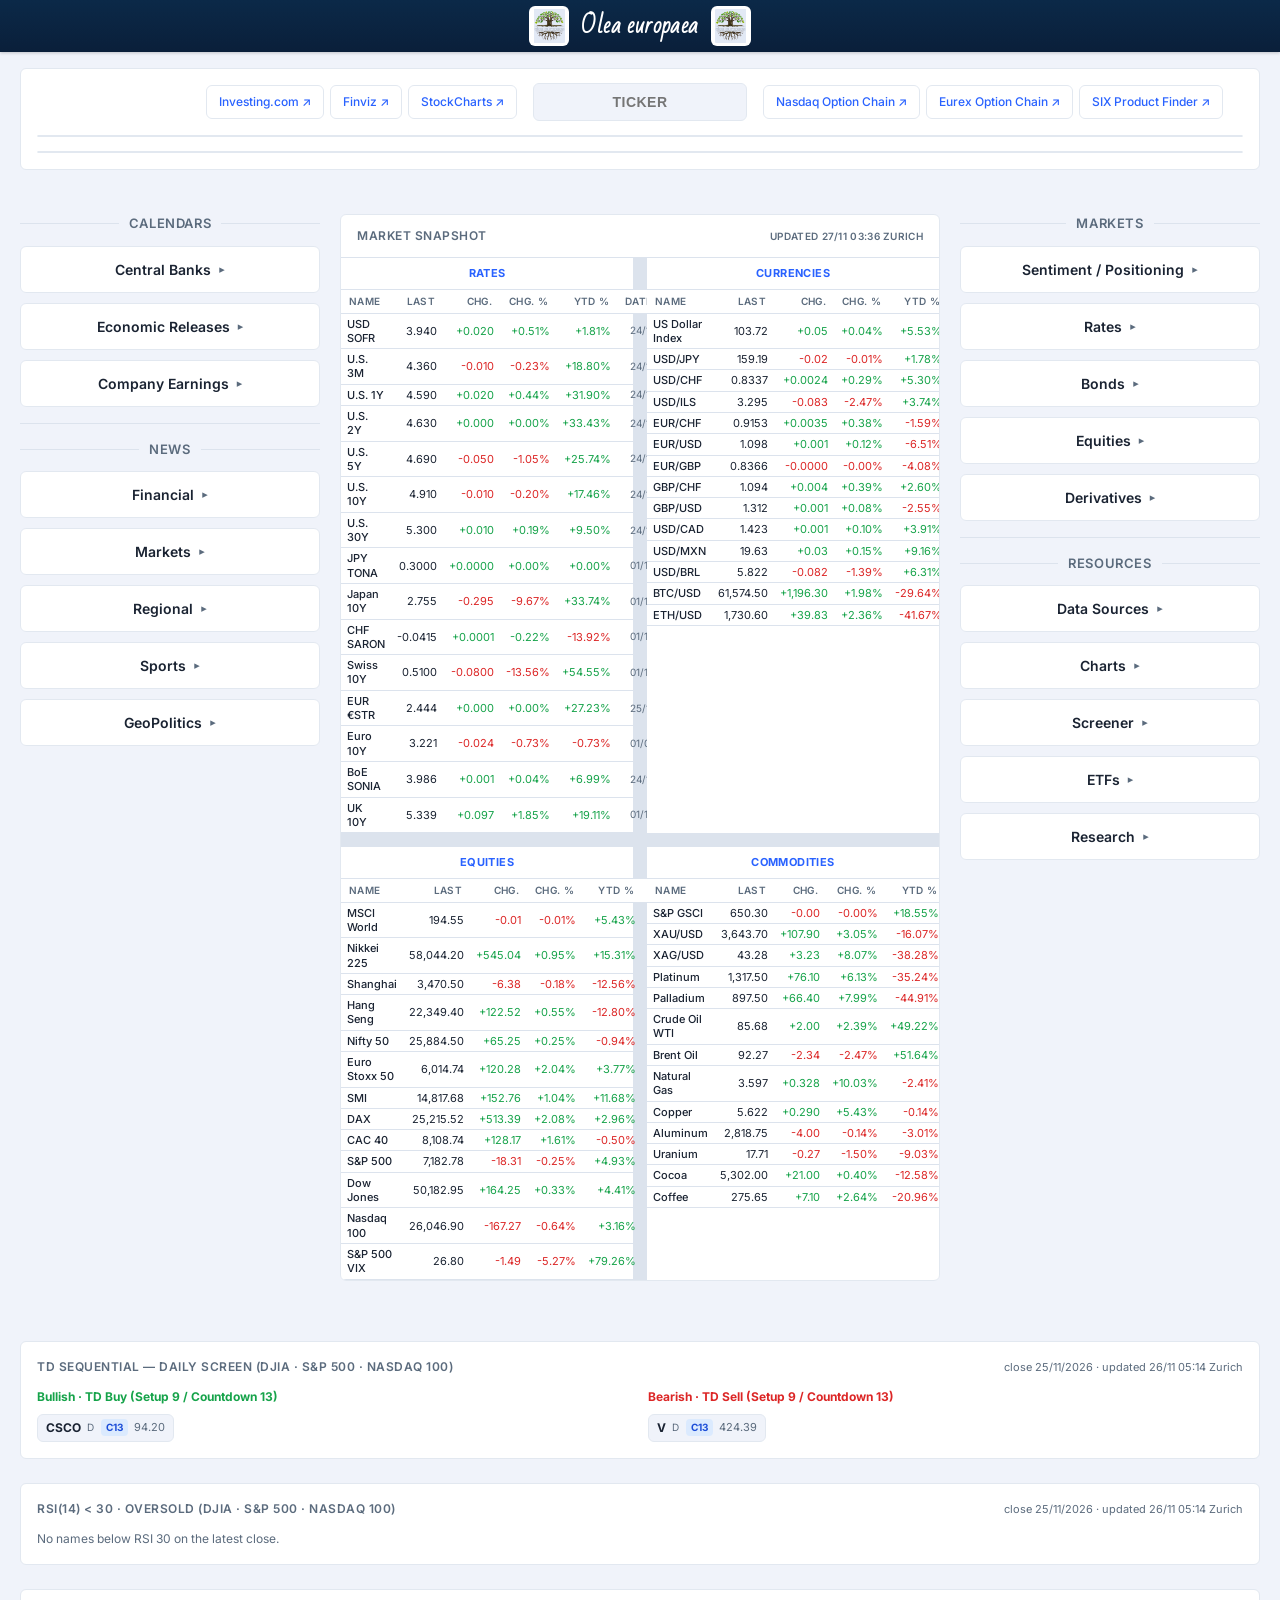
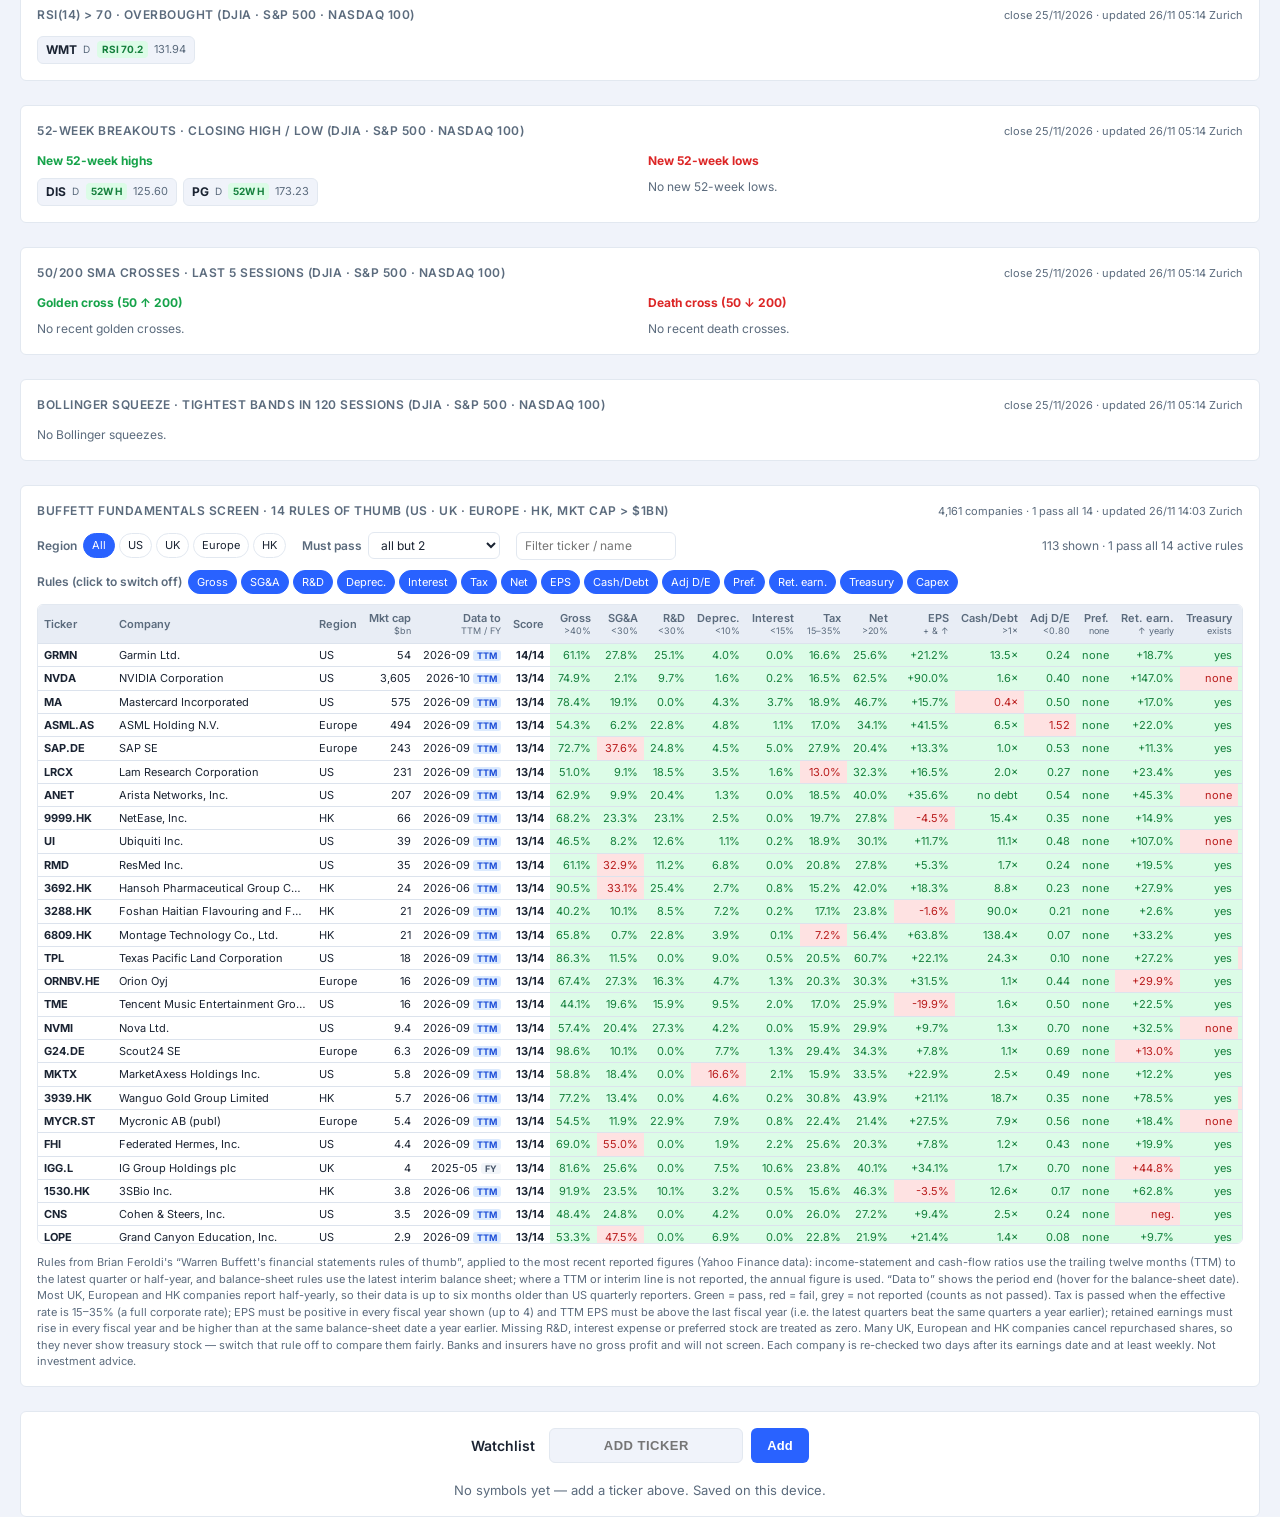
==== index.html @ 0475b059 "Update Market Snapshot data 2026-11-27 02:36 UTC" ====
<!DOCTYPE html>
<html lang="en">
<head>
  <meta charset="utf-8" />
  <meta name="viewport" content="width=device-width,initial-scale=1" />
  <title>Olea europaea</title>

  <!-- Home-screen icon (iOS Safari "Add to Home Screen") -->
  <link rel="apple-touch-icon" sizes="180x180" href="./assets/images/apple-touch-icon.png" />
  <meta name="apple-mobile-web-app-title" content="Olea europaea" />

  <!-- Browser-tab favicon -->
  <link rel="icon" type="image/png" sizes="32x32" href="./assets/images/favicon-32x32.png" />
  <link rel="icon" type="image/png" sizes="16x16" href="./assets/images/favicon-16x16.png" />
  <link rel="icon" href="./assets/images/favicon.ico" sizes="any" />

  <!-- Fonts -->
  <link rel="preconnect" href="https://fonts.googleapis.com" />
  <link rel="preconnect" href="https://fonts.gstatic.com" crossorigin />
  <link href="https://fonts.googleapis.com/css2?family=Inter:wght@300;400;500;600;700&family=Bad+Script&display=swap" rel="stylesheet">

  <style>
    :root{
      --page-bg: #f0f3fa;
      --surface: #ffffff;
      --muted: #5b6b7d;
      --text: #1a2332;
      --text-secondary: #3a4a5c;
      --accent: #2962ff;
      --accent-hover: #0d47a1;
      --header-bg: #0b2948;
      --header-bg-2: #0a1f3a;
      --card-border: #e2e8f0;
      --divider: #dce3ed;
      --section-bg: #e8edf5;
      --max-width: 1260px;
      --gap: 20px;
      --radius: 6px;
    }
    *{box-sizing:border-box}
    html{scroll-behavior:smooth}
    html,body{height:100%;margin:0;background:var(--page-bg);color:var(--text);font-family:Inter,system-ui,-apple-system,"Segoe UI",Roboto,"Helvetica Neue",Arial,sans-serif; font-size:14px; line-height:1.5; -webkit-font-smoothing:antialiased; -moz-osx-font-smoothing:grayscale;}

    /* ── Header ── */
    header.app-header{
      position:sticky;
      top:0;
      z-index:40;
      display:flex;
      align-items:center;
      justify-content:center;
      padding:0 24px;
      height:52px;
      background: linear-gradient(180deg, var(--header-bg), var(--header-bg-2));
      color:#fff;
      box-shadow: 0 1px 3px rgba(0,0,0,0.2);
    }
    .brand{ display:flex; gap:12px; align-items:center; text-decoration:none; cursor:pointer; }
    .brand img{ width:40px; height:40px; border-radius:6px; object-fit:contain; background:#fff; padding:3px; }
    .brand h1{ margin:0; font-family:'Bad Script', cursive; font-size:22px; line-height:1; color:#fff; letter-spacing:0.4px; }

    .header-nav{ display:flex; gap:2px; align-items:center; }
    .nav-dropdown{ position:relative; }
    .nav-dropdown > a{
      color:rgba(255,255,255,0.7);
      text-decoration:none;
      font-size:13px;
      font-weight:500;
      padding:14px 16px;
      border-bottom:2px solid transparent;
      transition: color .15s, border-color .15s;
      display:block;
      cursor:pointer;
    }
    .nav-dropdown > a:hover{ color:#fff; }
    .nav-dropdown > a.active{
      color:#fff;
      border-bottom-color: var(--accent);
    }
    .nav-dropdown .dropdown-menu{
      display:none;
      position:absolute;
      right:0;
      top:100%;
      background:var(--surface);
      border:1px solid var(--card-border);
      border-radius:var(--radius);
      box-shadow:0 6px 20px rgba(0,0,0,0.12);
      min-width:200px;
      padding:6px 0;
      z-index:50;
    }
    .nav-dropdown:hover .dropdown-menu,
    .nav-dropdown:focus-within .dropdown-menu{ display:block; }
    .nav-dropdown:hover > a,
    .nav-dropdown:focus-within > a{ color:#fff; }
    .nav-dropdown > a:focus-visible{
      outline:2px solid var(--accent);
      outline-offset:-2px;
      color:#fff;
    }
    .dropdown-menu a{
      display:block;
      padding:8px 16px;
      color:var(--text);
      text-decoration:none;
      font-size:13px;
      font-weight:500;
      transition: background .1s;
    }
    .dropdown-menu a:hover{
      background:var(--page-bg);
      color:var(--accent);
    }

    /* ── Layout (3 columns: content | snapshot | content) ── */
    .page-wrap{
      max-width: 1700px;
      margin:0 auto;
      padding:20px 20px 60px;
      display:grid;
      /* Snapshot (centre) gets the largest share so it — and the watchlist
         beneath it — can be as wide as possible. */
      grid-template-columns: minmax(0,1fr) minmax(0,2fr) minmax(0,1fr);
      gap:20px;
      align-items:start;   /* side columns start level with the top of the Snapshot */
    }
    @media (max-width:1200px){
      .page-wrap{ grid-template-columns:1fr; }
    }

    .content{ display:flex; flex-direction:column; gap:16px; min-width:0; }

    /* ── Sidebar (centre column) ── */
    aside.sidebar{
      display:flex;
      flex-direction:column;
      gap:16px;
    }
    .sidebar-panel{
      background:var(--surface);
      border-radius:var(--radius);
      border:1px solid var(--card-border);
      padding:16px;
    }
    .sidebar-panel h4{
      margin:0 0 12px 0;
      font-size:12px;
      font-weight:600;
      text-transform:uppercase;
      letter-spacing:0.5px;
      color:var(--muted);
    }
    .sidebar-panel ul{ margin:0; padding:0; list-style:none; display:flex; flex-direction:column; gap:8px; }
    .sidebar-panel li a{
      color:var(--accent);
      text-decoration:none;
      font-size:13px;
    }
    .sidebar-panel li a:hover{ color:var(--accent-hover); text-decoration:underline; }
    .snapshot-panel{ padding:0; overflow:hidden; }
    .snapshot-panel h4{ padding:12px 16px; margin:0; display:flex; justify-content:space-between; align-items:center; gap:10px; }
    .snapshot-panel h4 a{ color:inherit; text-decoration:none; }
    .snapshot-panel h4 a:hover,
    .snapshot-panel h4 a:focus-visible{ color:var(--accent); text-decoration:underline; }
    .snapshot-live-status{
      margin-left:8px;
      font-size:10px;
      font-weight:600;
      letter-spacing:0.3px;
      color:var(--muted);
    }
    .snapshot-table-wrap{ overflow:visible; }
    .snapshot-table{ width:100%; border-collapse:collapse; font-size:11px; line-height:1.3; }
    .snapshot-table th{
      position:sticky; top:0; z-index:2;
      background:var(--surface); color:var(--muted);
      font-size:10px; font-weight:600; text-transform:uppercase; letter-spacing:0.3px;
      padding:6px 6px; text-align:right; white-space:nowrap; border-bottom:1px solid var(--divider);
    }
    .snapshot-table th:first-child{ text-align:left; }
    .snapshot-table td{ padding:4px 6px; text-align:right; white-space:nowrap; border-bottom:1px solid var(--divider); color:var(--text); }
    .snapshot-table td:first-child{ text-align:left; font-weight:500; white-space:normal; min-width:100px; }
    .snapshot-table td:first-child a{ color:var(--text); text-decoration:none; }
    .snapshot-table td:first-child a:hover{ color:var(--accent); text-decoration:underline; }
    .snapshot-table td:last-child{ color:var(--muted); }
    .snapshot-table tr.section-header td{
      background:var(--surface); font-weight:700; font-size:11px; text-transform:uppercase;
      letter-spacing:0.4px; color:var(--accent); padding:8px 6px; border-bottom:1px solid var(--divider);
    }
    .snapshot-table .chg-pos{ color:#16a34a; }
    .snapshot-table .chg-neg{ color:#dc2626; }
    .snapshot-table tbody tr:hover{ background:rgba(0,0,0,0.02); }

    /* 2×2 grid of mini snapshot tables */
    .snapshot-grid{
      display:grid;
      grid-template-columns:1fr 1fr;
      gap:14px;          /* uniform light bars: between Rates|Currencies, Rates|Equities and Currencies|Commodities */
      background:var(--divider);
      border-top:1px solid var(--divider);
    }
    /* Narrow screens: stack blocks Rates → Currencies → Equities → Commodities */
    @media (max-width:720px){
      .snapshot-grid{ grid-template-columns:1fr; }
    }
    .snapshot-cell{ background:var(--surface); min-width:0; }
    .snapshot-cell-title{
      font-size:11px; font-weight:700; text-transform:uppercase; letter-spacing:0.4px;
      color:var(--accent); padding:7px 10px; border-bottom:1px solid var(--divider);
      text-align:center;
    }
    .snapshot-cell .snapshot-table td{ padding:3px 6px; }
    .snapshot-cell .snapshot-table td:first-child{ min-width:0; }
    .snapshot-table td.snap-time{ color:var(--muted); font-size:10px; white-space:nowrap; }
    .snapshot-cell .snapshot-table th{ padding:5px 8px; }

    /* ── Sections ── */
    .section-block{ }
    .section-block + .section-block{ padding-top:16px; border-top:1px solid var(--divider); }

    h2.section-title{
      margin:0 0 12px 0;
      font-size:13px;
      font-weight:600;
      text-transform:uppercase;
      letter-spacing:0.6px;
      color:var(--muted);
      display:flex;
      align-items:center;
      gap:10px;
    }
    h2.section-title::before,
    h2.section-title::after{
      content:'';
      flex:1;
      height:1px;
      background:var(--divider);
    }

    /* ── Cards (collapsible) ── */
    .cards{ display:grid; grid-template-columns: repeat(auto-fill, minmax(240px, 1fr)); gap:10px; align-items:start; }
    .card{
      background:var(--surface);
      border-radius:var(--radius);
      border:1px solid var(--card-border);
      transition: box-shadow .15s ease;
    }
    .card:hover{ box-shadow: 0 2px 8px rgba(0,0,0,0.06); }
    .card[id]{ scroll-margin-top:68px; }
    .section-block[id]{ scroll-margin-top:68px; }

    .card > summary{
      margin:0;
      font-size:14px;
      font-weight:600;
      color:var(--text);
      padding:12px 14px;
      cursor:pointer;
      list-style:none;
      display:flex;
      align-items:center;
      justify-content:space-between;
      gap:8px;
      user-select:none;
    }
    .card > summary::-webkit-details-marker{ display:none; }
    .card > summary::after{
      content:'▸';
      font-size:11px;
      color:var(--muted);
      transition: transform .15s ease;
    }
    .card[open] > summary{ border-bottom:1px solid var(--divider); }
    .card[open] > summary::after{ transform: rotate(90deg); }
    .card > summary:hover{ color:var(--accent); }
    .card > *:not(summary){ padding-left:14px; padding-right:14px; }
    .card > ul:last-child,
    .card > ol:last-child{ padding-bottom:12px; }
    .card ul,
    .card ol{
      margin:8px 0 0 0;
      padding:0;
      list-style:none;
      display:flex;
      flex-direction:column;
      gap:5px;
    }
    .card li a{
      color:var(--accent);
      text-decoration:none;
      font-size:13px;
      line-height:1.4;
    }
    .card li a:hover{ color:var(--accent-hover); text-decoration:underline; }

    .card .sub-header{
      font-size:11px;
      font-weight:600;
      text-transform:uppercase;
      letter-spacing:0.4px;
      color:var(--muted);
      margin:8px 0 2px 0;
      padding-top:8px;
      border-top:1px solid #f0f3f7;
    }

    /* Centre card titles, sub-headers and links (Markets/News/Resources) */
    .card > summary{ justify-content:center; }
    .card ul{ align-items:center; }
    .card .sub-header{ text-align:center; }

    /* ── Symbol Research ── */
    .research-band{
      max-width:none;
      margin:16px auto 24px;
      padding:0 20px;
    }
    .research{
      background:var(--surface);
      border:1px solid var(--card-border);
      border-radius:var(--radius);
    }
    .research-title{
      font-size:14px;
      font-weight:600;
      color:var(--text);
      padding:12px 16px;
      border-bottom:1px solid var(--divider);
    }
    .research-body{ padding:14px 16px 16px; }
    .research-controls{
      display:grid;
      grid-template-columns:1fr auto 1fr;
      gap:16px;
      align-items:center;
      margin-bottom:14px;
    }
    .ticker-group{ display:flex; gap:8px; justify-content:center; }
    @media (max-width:720px){
      .research-controls{ grid-template-columns:1fr; }
    }
    .research-controls input{
      font-size:14px;
      font-weight:600;
      text-transform:uppercase;
      letter-spacing:0.5px;
      text-align:center;
      padding:10px 12px;
      width:min(320px, 100%);
      border:1px solid var(--card-border);
      border-radius:var(--radius);
      color:var(--text);
      background:var(--page-bg);
    }
    .research-controls input:focus{ outline:2px solid var(--accent); outline-offset:-1px; }
    .research-controls .go-btn{
      font-size:13px;
      font-weight:600;
      padding:8px 16px;
      border:none;
      border-radius:var(--radius);
      background:var(--accent);
      color:#fff;
      cursor:pointer;
    }
    .research-controls .go-btn:hover{ background:var(--accent-hover); }
    .research-links{ display:flex; flex-wrap:wrap; gap:6px; justify-content:center; }
    .research-links.left{ justify-content:flex-end; }
    .research-links.right{ justify-content:flex-start; }
    .research-links a{
      font-size:12px;
      font-weight:500;
      padding:7px 12px;
      border:1px solid var(--card-border);
      border-radius:var(--radius);
      color:var(--accent);
      text-decoration:none;
      white-space:nowrap;
    }
    .research-links a:hover{ background:var(--page-bg); color:var(--accent-hover); }
    .research-widgets{ display:flex; flex-direction:column; gap:14px; }
    .tv-fallback{
      padding:20px; font-size:13px; line-height:1.5; color:var(--muted);
      background:var(--page-bg); border-radius:var(--radius); text-align:center;
    }
    .sc-chart{ display:block; width:100%; height:auto; margin:0 auto; }
    #tv-chart{ padding:0; }
    #tv-chart a{ display:block; }
    .research-row{ display:grid; grid-template-columns:1fr 1fr; gap:14px; }
    @media (max-width: 860px){ .research-row{ grid-template-columns:1fr; } }
    .tv-box{ border:1px solid var(--card-border); border-radius:var(--radius); overflow:hidden; background:var(--surface); }

    /* ── TD Sequential screen ── */
    .td-band{ max-width:none; margin:0 auto 24px; padding:0 20px; }
    .td-panel h4{ display:flex; justify-content:space-between; align-items:baseline; gap:10px; flex-wrap:wrap; }
    .td-updated{ font-size:11px; font-weight:400; text-transform:none; letter-spacing:0; color:var(--muted); }
    .td-cols{ display:grid; grid-template-columns:1fr 1fr; gap:16px; }
    @media (max-width:720px){ .td-cols{ grid-template-columns:1fr; } }
    .td-col-title{ font-size:12px; font-weight:700; margin-bottom:8px; }
    .td-col-title.td-bull{ color:#16a34a; }
    .td-col-title.td-bear{ color:#dc2626; }
    .td-list{ display:flex; flex-wrap:wrap; gap:6px; }
    .td-item{ display:inline-flex; align-items:center; gap:6px; padding:4px 8px;
      border:1px solid var(--card-border); border-radius:var(--radius);
      text-decoration:none; color:var(--text); font-size:12px; background:var(--page-bg); }
    .td-item:hover{ border-color:var(--accent); }
    .td-tkr{ font-weight:700; }
    .td-idx{ font-size:10px; color:var(--muted); letter-spacing:0.5px; }
    .td-sig{ font-size:10px; font-weight:700; padding:1px 5px; border-radius:4px; }
    .td-sig.td-c13{ background:#dbeafe; color:#1d4ed8; }
    .td-sig.td-s9{ background:#f1f5f9; color:#475569; }
    .td-sig.td-rsi{ background:#fef3c7; color:#b45309; }
    .td-sig.td-rsi-ob{ background:#dcfce7; color:#15803d; }
    .td-sig.td-hi, .td-sig.td-gc{ background:#dcfce7; color:#15803d; }
    .td-sig.td-lo, .td-sig.td-dc{ background:#fee2e2; color:#b91c1c; }
    .td-sig.td-sq{ background:#e0e7ff; color:#4338ca; }
    .td-px{ font-size:11px; color:var(--muted); }
    .td-empty{ font-size:12px; color:var(--muted); margin:0; }

    /* ── Buffett fundamentals screen ── */
    .bf-controls{ display:flex; flex-wrap:wrap; gap:10px 16px; align-items:center; margin-bottom:10px; font-size:12px; }
    .bf-group{ display:flex; flex-wrap:wrap; gap:4px; align-items:center; }
    .bf-label{ color:var(--muted); font-weight:600; margin-right:2px; }
    .bf-chip{ font:inherit; font-size:11px; padding:3px 8px; border:1px solid var(--card-border); border-radius:999px;
      background:var(--surface); color:var(--text); cursor:pointer; }
    .bf-chip:hover{ border-color:var(--accent); }
    .bf-chip[aria-pressed="true"]{ background:var(--accent); border-color:var(--accent); color:#fff; }
    .bf-chip.bf-rule[aria-pressed="false"]{ text-decoration:line-through; color:var(--muted); background:var(--page-bg); }
    .bf-controls select, .bf-controls input{ font:inherit; font-size:12px; padding:4px 8px; border:1px solid var(--card-border);
      border-radius:var(--radius); background:var(--surface); color:var(--text); }
    .bf-controls input{ width:160px; }
    .bf-count{ color:var(--muted); margin-left:auto; }
    .bf-wrap{ overflow-x:auto; border:1px solid var(--card-border); border-radius:var(--radius); background:var(--surface); max-height:640px; overflow-y:auto; }
    .bf-table{ width:100%; border-collapse:collapse; font-size:11px; line-height:1.3; }
    .bf-table th{ position:sticky; top:0; z-index:1; background:var(--section-bg); color:var(--muted); font-weight:600; padding:6px 6px;
      text-align:right; white-space:nowrap; border-bottom:1px solid var(--divider); cursor:pointer; user-select:none; }
    .bf-table th:hover{ color:var(--accent); }
    .bf-table th.bf-l, .bf-table td.bf-l{ text-align:left; }
    .bf-table th small{ display:block; font-weight:400; font-size:9px; }
    .bf-table td{ padding:4px 6px; text-align:right; white-space:nowrap; border-bottom:1px solid var(--divider); }
    .bf-table td.bf-name{ max-width:200px; overflow:hidden; text-overflow:ellipsis; }
    .bf-table td a{ color:var(--text); font-weight:700; text-decoration:none; }
    .bf-table td a:hover{ color:var(--accent); text-decoration:underline; }
    .bf-table tbody tr:hover{ background:rgba(0,0,0,0.025); }
    .bf-table td.bf-y{ background:#dcfce7; color:#15803d; }
    .bf-table td.bf-n{ background:#fee2e2; color:#b91c1c; }
    .bf-table td.bf-na{ color:#94a3b8; }
    .bf-table td.bf-off{ opacity:.35; }
    .bf-score{ font-weight:700; }
    .bf-basis{ font-size:9px; font-weight:700; padding:0 4px; border-radius:3px; background:#f1f5f9; color:#475569; }
    .bf-basis.bf-ttm{ background:#dbeafe; color:#1d4ed8; }
    .bf-more{ display:block; margin:8px auto 0; }
    .bf-more[hidden]{ display:none; }
    .bf-notes{ font-size:11px; color:var(--muted); margin:10px 0 0; line-height:1.5; }

    /* ── Watchlist ── */
    .watchlist-band{ max-width:none; margin:0 auto 24px; padding:0 20px; }
    .watchlist{ margin:0; }
    .watchlist-head{ display:flex; align-items:center; justify-content:center; gap:14px; flex-wrap:wrap; margin-bottom:12px; }
    .watchlist-title{ font-size:14px; font-weight:600; color:var(--text); margin:0; }
    .watchlist-add{ display:flex; gap:8px; }
    .watchlist-add input{
      font-size:13px; font-weight:600; text-transform:uppercase; letter-spacing:0.5px;
      text-align:center; padding:9px 12px; width:min(220px, 100%);
      border:1px solid var(--card-border); border-radius:var(--radius);
      color:var(--text); background:var(--page-bg);
    }
    .watchlist-add input:focus{ outline:2px solid var(--accent); outline-offset:-1px; }
    .wl-add-btn{
      font-size:13px; font-weight:600; padding:7px 16px; border:none;
      border-radius:var(--radius); background:var(--accent); color:#fff; cursor:pointer;
    }
    .wl-add-btn:hover{ background:var(--accent-hover); }
    .watchlist-grid{ display:grid; grid-template-columns:repeat(auto-fill, minmax(240px, 1fr)); gap:14px; }
    .watchlist-empty{ text-align:center; font-size:13px; color:var(--muted); margin:6px 0 0; }
    .wl-card{ border:1px solid var(--card-border); border-radius:var(--radius); background:var(--surface); overflow:hidden; }
    .wl-card-head{ display:flex; align-items:center; justify-content:space-between; padding:8px 10px; border-bottom:1px solid var(--divider); }
    .wl-sym{
      font-size:14px; font-weight:700; letter-spacing:0.5px; color:var(--accent);
      background:none; border:none; cursor:pointer; padding:0;
    }
    .wl-sym:hover{ color:var(--accent-hover); text-decoration:underline; }
    .wl-remove{
      font-size:16px; line-height:1; color:var(--muted); background:none; border:none;
      cursor:pointer; padding:0 4px;
    }
    .wl-remove:hover{ color:#d33; }
    .wl-chart{ display:block; width:100%; height:auto; background:var(--page-bg); }
    .wl-links{ display:flex; gap:6px; justify-content:center; flex-wrap:wrap; padding:8px 10px; }
    .wl-links a{
      font-size:11px; font-weight:500; padding:4px 8px; border:1px solid var(--card-border);
      border-radius:var(--radius); color:var(--accent); text-decoration:none; white-space:nowrap;
    }
    .wl-links a:hover{ background:var(--page-bg); color:var(--accent-hover); }

    /* ── Footer ── */
    footer.site-footer{ max-width:var(--max-width); margin:0 auto; padding:20px; color:var(--muted); font-size:12px; text-align:center; }

    /* ── Responsive ── */
    .mobile-nav{
      display:none;
      align-items:center;
      gap:10px;
    }
    .mobile-nav a{
      color:rgba(255,255,255,0.9);
      text-decoration:none;
      font-size:12px;
      font-weight:600;
      padding:6px 8px;
      border:1px solid rgba(255,255,255,0.35);
      border-radius:4px;
    }
    .mobile-nav a:hover,
    .mobile-nav a:focus-visible{
      color:#fff;
      border-color:#fff;
      outline:none;
    }

    @media (max-width:980px){
      .page-wrap{ grid-template-columns:1fr; padding-bottom:100px; }
      aside.sidebar{ position:static; }
      .header-nav{ display:none; }
      .mobile-nav{ display:flex; }
    }
    @media (max-width:640px){
      .cards{ grid-template-columns:1fr; }
      header.app-header{ padding:0 16px; }
    }

    .sr-only{ position:absolute; left:-9999px; width:1px; height:1px; overflow:hidden }
  </style>
</head>

<body>
  <header class="app-header">
    <a class="brand" href="./" aria-label="Home — Olea europaea">
      <img src="./assets/images/olea%20europaea.png" alt="Olive tree">
      <h1>Olea europaea</h1>
      <img src="./assets/images/olea%20europaea.png" alt="Olive tree">
    </a>
  </header>

  <!-- SYMBOL RESEARCH -->
  <div class="research-band">
    <div class="research" id="symbol-research">
      <div class="research-body">
        <form class="research-controls" id="research-form">
          <span class="research-links left">
            <a id="link-investing" href="#" target="_blank" rel="noopener noreferrer">Investing.com ↗</a>
            <a id="link-finviz" href="#" target="_blank" rel="noopener noreferrer">Finviz ↗</a>
            <a id="link-stockcharts" href="#" target="_blank" rel="noopener noreferrer">StockCharts ↗</a>
          </span>
          <span class="ticker-group">
            <input id="research-input" type="text" aria-label="Ticker symbol" placeholder="Ticker" />
          </span>
          <span class="research-links right">
            <a id="link-nasdaq" href="#" target="_blank" rel="noopener noreferrer">Nasdaq Option Chain ↗</a>
            <a id="link-eurex" href="https://www.eurex.com/ex-en/markets/equ/opt" target="_blank" rel="noopener noreferrer">Eurex Option Chain ↗</a>
            <a id="link-six" href="https://www.six-structured-products.com/en/search/underlyings" target="_blank" rel="noopener noreferrer">SIX Product Finder ↗</a>
          </span>
        </form>
        <div class="research-widgets" id="research-widgets" hidden>
          <div class="tv-box" id="tv-chart"></div>
          <div class="tv-box" id="tv-fundamentals"></div>
        </div>
      </div>
    </div>
  </div>

  <div class="page-wrap">
    <section class="content content-left" id="main-content">
      <!-- CALENDARS -->
      <div class="section-block" id="calendars-section">
        <h2 class="section-title">Calendars</h2>

        <div class="cards" id="calendars">
          <details class="card" id="card-central-bank">
            <summary>Central Banks</summary>
            <div class="sub-header">Fed</div>
            <ul>
              <li><a href="https://www.federalreserve.gov/newsevents/calendar.htm" target="_blank" rel="noopener noreferrer">Fed Calendar (FOMC)</a></li>
              <li><a href="https://fred.stlouisfed.org/series/DFEDTARU" target="_blank" rel="noopener noreferrer">Fed Funds Target Rate</a></li>
              <li><a href="https://www.cmegroup.com/markets/interest-rates/cme-fedwatch-tool.html" target="_blank" rel="noopener noreferrer">CME FedWatch Tool</a></li>
              <li><a href="https://www.investing.com/central-banks/fed-rate-monitor" target="_blank" rel="noopener noreferrer">Investing.com Fed Rate Monitor</a></li>
            </ul>
            <div class="sub-header">ECB</div>
            <ul>
              <li><a href="https://www.ecb.europa.eu/press/calendars/mgcgc/html/index.en.html" target="_blank" rel="noopener noreferrer">ECB Governing Council</a></li>
              <li><a href="https://www.ecb.europa.eu/stats/policy_and_exchange_rates/key_ecb_interest_rates/html/index.en.html" target="_blank" rel="noopener noreferrer">ECB Key Interest Rates</a></li>
            </ul>
            <div class="sub-header">BoJ</div>
            <ul>
              <li><a href="https://www.boj.or.jp/en/mopo/mpmdeci/index.htm" target="_blank" rel="noopener noreferrer">BoJ Policy Decisions</a></li>
              <li><a href="https://www.boj.or.jp/en/statistics/boj/other/discount/index.htm" target="_blank" rel="noopener noreferrer">BoJ Policy Rate</a></li>
            </ul>
            <div class="sub-header">BoE</div>
            <ul>
              <li><a href="https://www.bankofengland.co.uk/monetary-policy-summary-and-minutes" target="_blank" rel="noopener noreferrer">BoE MPC</a></li>
            </ul>
            <div class="sub-header">SNB</div>
            <ul>
              <li><a href="https://www.snb.ch/en/the-snb/mandates-goals/monetary-policy/monetary-policy-decisions" target="_blank" rel="noopener noreferrer">SNB Monetary Policy</a></li>
            </ul>
          </details>

          <details class="card" id="card-economic-calendar">
            <summary>Economic Releases</summary>
            <ul>
              <li><a href="https://www.investing.com/economic-calendar/" target="_blank" rel="noopener noreferrer">Investing.com</a></li>
              <li><a href="https://app.koyfin.com/ecal" target="_blank" rel="noopener noreferrer">KoyFin</a></li>
              <li><a href="https://tradingeconomics.com/calendar" target="_blank" rel="noopener noreferrer">Trading Economics</a></li>
              <li><a href="https://www.forexfactory.com/calendar" target="_blank" rel="noopener noreferrer">Forex Factory</a></li>
            </ul>
          </details>

<details class="card" id="card-earnings-calendar">
            <summary>Company Earnings</summary>
            <ul>
              <li><a href="https://www.investing.com/earnings-calendar/" target="_blank" rel="noopener noreferrer">Investing.com Earnings Calendar</a></li>
              <li><a href="https://app.koyfin.com/earc" target="_blank" rel="noopener noreferrer">KoyFin Earnings Calendar</a></li>
              <li><a href="https://www.nasdaq.com/market-activity/earnings" target="_blank" rel="noopener noreferrer">Nasdaq Earnings</a></li>
              <li><a href="https://finance.yahoo.com/calendar/earnings/" target="_blank" rel="noopener noreferrer">Yahoo Finance Earnings</a></li>
              <li><a href="https://www.zacks.com/earnings/earnings-calendar" target="_blank" rel="noopener noreferrer">Zacks Earnings Calendar</a></li>
              <li><a href="https://seekingalpha.com/earnings/earnings-calendar" target="_blank" rel="noopener noreferrer">Seeking Alpha Earnings</a></li>
              <li><a href="https://www.sec.gov/cgi-bin/browse-edgar?action=getcompany&type=10-Q&dateb=&owner=include&count=40" target="_blank" rel="noopener noreferrer">SEC 10-Q Filings</a></li>
              <li><a href="https://www.sec.gov/cgi-bin/browse-edgar?action=getcompany&type=10-K&dateb=&owner=include&count=40" target="_blank" rel="noopener noreferrer">SEC 10-K Filings</a></li>
            </ul>
          </details>
        </div>
      </div>

      <!-- NEWS -->
      <div class="section-block" id="news-section">
        <h2 class="section-title">News</h2>

        <div class="cards" id="news">
          <details class="card" id="card-financial">
            <summary>Financial</summary>
            <ul>
              <li><a href="https://www.ft.com/news-feed" target="_blank" rel="noopener noreferrer">Financial Times</a></li>
              <li><a href="https://www.wsj.com" target="_blank" rel="noopener noreferrer">Wall Street Journal</a></li>
              <li><a href="https://www.barrons.com" target="_blank" rel="noopener noreferrer">Barrons</a></li>
              <li><a href="https://www.economist.com" target="_blank" rel="noopener noreferrer">The Economist</a></li>
              <li><a href="https://www.bloomberg.com/europe" target="_blank" rel="noopener noreferrer">Bloomberg</a></li>
              <li><a href="https://www.cnbc.com/world/?region=world" target="_blank" rel="noopener noreferrer">CNBC</a></li>
              <li><a href="https://www.reuters.com" target="_blank" rel="noopener noreferrer">Reuters</a></li>
              <li><a href="https://www.finews.com/news/english-news" target="_blank" rel="noopener noreferrer">FinNews</a></li>
              <li><a href="https://www.calcalistech.com/ctechnews/category/5215" target="_blank" rel="noopener noreferrer">CTECH 24/7</a></li>
              <li><a href="https://en.globes.co.il/en/market.tag" target="_blank" rel="noopener noreferrer">Globes Market</a></li>
            </ul>
          </details>

          <details class="card" id="card-markets-news">
            <summary>Markets</summary>
            <div class="sub-header">Currencies</div>
            <ul>
              <li><a href="https://www.ft.com/currencies" target="_blank" rel="noopener noreferrer">FT - Currencies</a></li>
              <li><a href="https://www.bloomberg.com/fx-center" target="_blank" rel="noopener noreferrer">Bloomberg FX Center</a></li>
              <li><a href="https://www.investing.com/news/forex-news" target="_blank" rel="noopener noreferrer">Investing.com FX</a></li>
              <li><a href="https://www.dailyfx.com/market-news" target="_blank" rel="noopener noreferrer">Daily FX</a></li>
            </ul>
            <div class="sub-header">Commodities</div>
            <ul>
              <li><a href="https://www.ft.com/commodities" target="_blank" rel="noopener noreferrer">FT - Commodities</a></li>
              <li><a href="https://www.bloomberg.com/commodities" target="_blank" rel="noopener noreferrer">Bloomberg Commodities</a></li>
              <li><a href="https://www.wsj.com/finance/commodities-futures" target="_blank" rel="noopener noreferrer">WSJ Commodities</a></li>
              <li><a href="https://www.investing.com/news/commodities-news" target="_blank" rel="noopener noreferrer">Investing.com Commodities</a></li>
              <li><a href="https://www.reuters.com/markets/commodities/" target="_blank" rel="noopener noreferrer">Reuters Commodities</a></li>
              <li><a href="https://seekingalpha.com/market-news/commodities" target="_blank" rel="noopener noreferrer">Seeking Alpha Commodities</a></li>
              <li><a href="https://asia.nikkei.com/Business/Markets/Commodities" target="_blank" rel="noopener noreferrer">Nikkei Asia Commodities</a></li>
              <li><a href="https://www.spglobal.com/commodityinsights/en" target="_blank" rel="noopener noreferrer">S&amp;P Global Commodity Insights</a></li>
              <li><a href="https://www.cftc.gov" target="_blank" rel="noopener noreferrer">CFTC</a></li>
              <li><a href="https://oilprice.com/Latest-Energy-News/World-News/" target="_blank" rel="noopener noreferrer">OilPrice.com</a></li>
              <li><a href="https://www.worldbank.org/en/research/commodity-markets" target="_blank" rel="noopener noreferrer">World Bank Commodity Markets</a></li>
            </ul>
            <div class="sub-header">Equities</div>
            <ul>
              <li><a href="https://app.koyfin.com/mov" target="_blank" rel="noopener noreferrer">Koyfin Movers</a></li>
            </ul>
          </details>

          <details class="card" id="card-regional">
            <summary>Regional</summary>
            <div class="sub-header">US</div>
            <ul>
              <li><a href="https://apnews.com" target="_blank" rel="noopener noreferrer">AP News</a></li>
              <li><a href="https://www.bostonglobe.com" target="_blank" rel="noopener noreferrer">Boston Globe</a></li>
              <li><a href="https://www.nytimes.com" target="_blank" rel="noopener noreferrer">NY Times</a></li>
              <li><a href="https://www.nbcnews.com" target="_blank" rel="noopener noreferrer">NBC News</a></li>
              <li><a href="https://www.washingtonpost.com" target="_blank" rel="noopener noreferrer">Washington Post</a></li>
              <li><a href="https://www.chicagotribune.com" target="_blank" rel="noopener noreferrer">Chicago Tribune</a></li>
              <li><a href="https://www.denverpost.com" target="_blank" rel="noopener noreferrer">Denver Post</a></li>
              <li><a href="https://www.sfchronicle.com" target="_blank" rel="noopener noreferrer">San Francisco Chronicle</a></li>
              <li><a href="https://edition.cnn.com/us" target="_blank" rel="noopener noreferrer">CNN US</a></li>
              <li><a href="https://www.foxnews.com/us" target="_blank" rel="noopener noreferrer">Fox News</a></li>
            </ul>
            <div class="sub-header">Europe</div>
            <ul>
              <li><a href="https://www.thetimes.co.uk" target="_blank" rel="noopener noreferrer">The Times</a></li>
              <li><a href="https://www.finma.ch/en/news/" target="_blank" rel="noopener noreferrer">FINMA</a></li>
              <li><a href="https://www.swissinfo.ch/eng" target="_blank" rel="noopener noreferrer">SwissInfo</a></li>
              <li><a href="https://www.srf.ch/" target="_blank" rel="noopener noreferrer">SRF</a></li>
              <li><a href="https://www.nzz.ch/" target="_blank" rel="noopener noreferrer">NZZ</a></li>
              <li><a href="https://www.tagesanzeiger.ch/" target="_blank" rel="noopener noreferrer">Tagesanzeiger</a></li>
              <li><a href="https://www.20min.ch/" target="_blank" rel="noopener noreferrer">20min</a></li>
              <li><a href="https://insideparadeplatz.ch/" target="_blank" rel="noopener noreferrer">InsideParadeplatz</a></li>
              <li><a href="https://www.euronews.com" target="_blank" rel="noopener noreferrer">EuroNews</a></li>
              <li><a href="https://www.standaard.be/" target="_blank" rel="noopener noreferrer">De Standaard</a></li>
              <li><a href="https://www.vrt.be/nl/over-de-vrt/nieuws/" target="_blank" rel="noopener noreferrer">VRT</a></li>
              <li><a href="https://trends.knack.be/kanaal-z/" target="_blank" rel="noopener noreferrer">Trends</a></li>
              <li><a href="https://www.tijd.be" target="_blank" rel="noopener noreferrer">De Tijd</a></li>
              <li><a href="https://fd.nl" target="_blank" rel="noopener noreferrer">Financieel Dagblad</a></li>
              <li><a href="https://www.france24.com/fr/" target="_blank" rel="noopener noreferrer">France24</a></li>
              <li><a href="https://www.lemonde.fr/" target="_blank" rel="noopener noreferrer">Le Monde</a></li>
              <li><a href="https://www.lesechos.fr/" target="_blank" rel="noopener noreferrer">Les Echos</a></li>
              <li><a href="https://www.bbc.com" target="_blank" rel="noopener noreferrer">BBC</a></li>
            </ul>
            <div class="sub-header">Asia</div>
            <ul>
              <li><a href="https://www.japantimes.co.jp" target="_blank" rel="noopener noreferrer">Japan Times</a></li>
              <li><a href="https://mainichi.jp/english/" target="_blank" rel="noopener noreferrer">Mainichi</a></li>
              <li><a href="https://www.asahi.com/ajw/" target="_blank" rel="noopener noreferrer">Asahi Shimbun</a></li>
              <li><a href="https://www3.nhk.or.jp/nhkworld/en/news/" target="_blank" rel="noopener noreferrer">NHK World</a></li>
              <li><a href="https://www.scmp.com" target="_blank" rel="noopener noreferrer">South China Morning Post</a></li>
              <li><a href="https://www.chinadaily.com.cn" target="_blank" rel="noopener noreferrer">China Daily</a></li>
              <li><a href="https://www.globaltimes.cn" target="_blank" rel="noopener noreferrer">Global Times</a></li>
              <li><a href="https://www.straitstimes.com/global" target="_blank" rel="noopener noreferrer">The Strait Times</a></li>
              <li><a href="https://timesofindia.indiatimes.com" target="_blank" rel="noopener noreferrer">The Times of India</a></li>
            </ul>
            <div class="sub-header">Middle East</div>
            <ul>
              <li><a href="https://en.globes.co.il/en/" target="_blank" rel="noopener noreferrer">Globes</a></li>
              <li><a href="https://www.jpost.com" target="_blank" rel="noopener noreferrer">Jerusalem Post</a></li>
              <li><a href="https://www.haaretz.com" target="_blank" rel="noopener noreferrer">Haaretz</a></li>
              <li><a href="https://www.ynetnews.com/category/3083" target="_blank" rel="noopener noreferrer">yNet</a></li>
              <li><a href="https://www.i24news.tv/en" target="_blank" rel="noopener noreferrer">i24</a></li>
              <li><a href="https://gulfnews.com" target="_blank" rel="noopener noreferrer">Gulf News</a></li>
              <li><a href="https://www.arabnews.com" target="_blank" rel="noopener noreferrer">Arab News</a></li>
              <li><a href="https://dailystar.com.lb/news/" target="_blank" rel="noopener noreferrer">Daily Star Lebanon</a></li>
            </ul>
            <div class="sub-header">LatAm</div>
            <ul>
              <li><a href="https://apnews.com/hub/latin-america" target="_blank" rel="noopener noreferrer">AP Latin America</a></li>
              <li><a href="https://english.elpais.com/news/latinoamerica/" target="_blank" rel="noopener noreferrer">El Pais Latam</a></li>
              <li><a href="https://www.npr.org/sections/latin-america/" target="_blank" rel="noopener noreferrer">NPR Latam</a></li>
            </ul>
            <div class="sub-header">Africa</div>
            <ul>
              <li><a href="https://www.bbc.com/news/world/africa" target="_blank" rel="noopener noreferrer">BBC Africa</a></li>
              <li><a href="https://edition.cnn.com/world/africa" target="_blank" rel="noopener noreferrer">CNN Africa</a></li>
              <li><a href="https://www.panapress.com/lang2-index.html" target="_blank" rel="noopener noreferrer">Pan African Press</a></li>
            </ul>
          </details>

          <details class="card" id="card-sports">
            <summary>Sports</summary>
            <ul>
              <li><a href="https://www.bbc.com/sport" target="_blank" rel="noopener noreferrer">BBC Sport</a></li>
              <li><a href="https://sporza.be/nl/" target="_blank" rel="noopener noreferrer">Sporza</a></li>
              <li><a href="https://www.espn.com" target="_blank" rel="noopener noreferrer">ESPN</a></li>
              <li><a href="https://www.mlb.com" target="_blank" rel="noopener noreferrer">MLB</a></li>
              <li><a href="https://www.nfl.com" target="_blank" rel="noopener noreferrer">NFL</a></li>
              <li><a href="https://www.nba.com" target="_blank" rel="noopener noreferrer">NBA</a></li>
              <li><a href="https://www.nhl.com" target="_blank" rel="noopener noreferrer">NHL</a></li>
            </ul>
          </details>

          <details class="card" id="card-geopolitics">
            <summary>GeoPolitics</summary>
            <ul>
              <li><a href="https://en.wikipedia.org/wiki/2026_national_electoral_calendar" target="_blank" rel="noopener noreferrer">2026 Election Calendar</a></li>
              <li><a href="https://www.predictit.org" target="_blank" rel="noopener noreferrer">PredictIt</a></li>
              <li><a href="https://polymarket.com" target="_blank" rel="noopener noreferrer">PolyMarket</a></li>
              <li><a href="https://www.politico.com/news/elections" target="_blank" rel="noopener noreferrer">Politico Elections</a></li>
              <li><a href="https://www.ft.com/geopolitics" target="_blank" rel="noopener noreferrer">FT Geopolitics</a></li>
              <li><a href="https://www.cfr.org" target="_blank" rel="noopener noreferrer">Council on Foreign Relations</a></li>
              <li><a href="https://worldview.stratfor.com" target="_blank" rel="noopener noreferrer">Stratfor</a></li>
              <li><a href="https://zeihan.com" target="_blank" rel="noopener noreferrer">Zeihan</a></li>
              <li><a href="https://twitter.com" target="_blank" rel="noopener noreferrer">X</a></li>
            </ul>
          </details>
        </div>
      </div>

      </section>

    <!-- Sidebar: Market Snapshot -->
    <aside class="sidebar">
      <div class="sidebar-panel snapshot-panel">
        <h4><a href="https://www.investing.com/portfolio/?portfolioID=MzU%2Ba2U7MG42Y2Bvbz9mYg%3D%3D" target="_blank" rel="noopener noreferrer">Market Snapshot</a><span class="snapshot-live-status" id="snapshot-live-status" aria-live="polite">Updated 27/11 03:36 Zurich</span></h4>
        <div class="snapshot-grid">
          <div class="snapshot-cell">
            <div class="snapshot-cell-title">Rates</div>
            <table class="snapshot-table">
              <thead><tr><th>Name</th><th>Last</th><th>Chg.</th><th>Chg.&nbsp;%</th><th>YTD&nbsp;%</th><th>Date</th></tr></thead>
              <tbody id="snap-rates">
                <tr><td><a href="https://fred.stlouisfed.org/series/SOFR" target="_blank">USD SOFR</a></td><td>3.940</td><td class="chg-pos">+0.020</td><td class="chg-pos">+0.51%</td><td class="chg-pos">+1.81%</td><td class="snap-time">24/11</td></tr>
                <tr><td><a href="https://fred.stlouisfed.org/series/DGS3MO" target="_blank">U.S. 3M</a></td><td>4.360</td><td class="chg-neg">-0.010</td><td class="chg-neg">-0.23%</td><td class="chg-pos">+18.80%</td><td class="snap-time">24/11</td></tr>
                <tr><td><a href="https://fred.stlouisfed.org/series/DGS1" target="_blank">U.S. 1Y</a></td><td>4.590</td><td class="chg-pos">+0.020</td><td class="chg-pos">+0.44%</td><td class="chg-pos">+31.90%</td><td class="snap-time">24/11</td></tr>
                <tr><td><a href="https://fred.stlouisfed.org/series/DGS2" target="_blank">U.S. 2Y</a></td><td>4.630</td><td class="chg-pos">+0.000</td><td class="chg-pos">+0.00%</td><td class="chg-pos">+33.43%</td><td class="snap-time">24/11</td></tr>
                <tr><td><a href="https://fred.stlouisfed.org/series/DGS5" target="_blank">U.S. 5Y</a></td><td>4.690</td><td class="chg-neg">-0.050</td><td class="chg-neg">-1.05%</td><td class="chg-pos">+25.74%</td><td class="snap-time">24/11</td></tr>
                <tr><td><a href="https://fred.stlouisfed.org/series/DGS10" target="_blank">U.S. 10Y</a></td><td>4.910</td><td class="chg-neg">-0.010</td><td class="chg-neg">-0.20%</td><td class="chg-pos">+17.46%</td><td class="snap-time">24/11</td></tr>
                <tr><td><a href="https://fred.stlouisfed.org/series/DGS30" target="_blank">U.S. 30Y</a></td><td>5.300</td><td class="chg-pos">+0.010</td><td class="chg-pos">+0.19%</td><td class="chg-pos">+9.50%</td><td class="snap-time">24/11</td></tr>
                <tr><td><a href="https://fred.stlouisfed.org/series/IRSTCB01JPM156N" target="_blank">JPY TONA</a></td><td>0.3000</td><td class="chg-pos">+0.0000</td><td class="chg-pos">+0.00%</td><td class="chg-pos">+0.00%</td><td class="snap-time">01/12</td></tr>
                <tr><td><a href="https://fred.stlouisfed.org/series/IRLTLT01JPM156N" target="_blank">Japan 10Y</a></td><td>2.755</td><td class="chg-neg">-0.295</td><td class="chg-neg">-9.67%</td><td class="chg-pos">+33.74%</td><td class="snap-time">01/10</td></tr>
                <tr><td><a href="https://fred.stlouisfed.org/series/IR3TIB01CHM156N" target="_blank">CHF SARON</a></td><td>-0.0415</td><td class="chg-pos">+0.0001</td><td class="chg-pos">-0.22%</td><td class="chg-neg">-13.92%</td><td class="snap-time">01/10</td></tr>
                <tr><td><a href="https://fred.stlouisfed.org/series/IRLTLT01CHM156N" target="_blank">Swiss 10Y</a></td><td>0.5100</td><td class="chg-neg">-0.0800</td><td class="chg-neg">-13.56%</td><td class="chg-pos">+54.55%</td><td class="snap-time">01/10</td></tr>
                <tr><td><a href="https://fred.stlouisfed.org/series/ECBESTRVOLWGTTRMDMNRT" target="_blank">EUR &euro;STR</a></td><td>2.444</td><td class="chg-pos">+0.000</td><td class="chg-pos">+0.00%</td><td class="chg-pos">+27.23%</td><td class="snap-time">25/11</td></tr>
                <tr><td><a href="https://fred.stlouisfed.org/series/IRLTLT01EZM156N" target="_blank">Euro 10Y</a></td><td>3.221</td><td class="chg-neg">-0.024</td><td class="chg-neg">-0.73%</td><td class="chg-neg">-0.73%</td><td class="snap-time">01/01</td></tr>
                <tr><td><a href="https://fred.stlouisfed.org/series/IUDSOIA" target="_blank">BoE SONIA</a></td><td>3.986</td><td class="chg-pos">+0.001</td><td class="chg-pos">+0.04%</td><td class="chg-pos">+6.99%</td><td class="snap-time">24/11</td></tr>
                <tr><td><a href="https://fred.stlouisfed.org/series/IRLTLT01GBM156N" target="_blank">UK 10Y</a></td><td>5.339</td><td class="chg-pos">+0.097</td><td class="chg-pos">+1.85%</td><td class="chg-pos">+19.11%</td><td class="snap-time">01/10</td></tr>
              </tbody>
            </table>
          </div>
          <div class="snapshot-cell">
            <div class="snapshot-cell-title">Currencies</div>
            <table class="snapshot-table">
              <thead><tr><th>Name</th><th>Last</th><th>Chg.</th><th>Chg.&nbsp;%</th><th>YTD&nbsp;%</th><th>Date</th></tr></thead>
              <tbody id="snap-currencies">
                <tr><td><a href="https://www.investing.com/currencies/us-dollar-index" target="_blank">US Dollar Index</a></td><td>103.72</td><td class="chg-pos">+0.05</td><td class="chg-pos">+0.04%</td><td class="chg-pos">+5.53%</td><td class="snap-time">26/11</td></tr>
                <tr><td><a href="https://www.investing.com/currencies/usd-jpy" target="_blank">USD/JPY</a></td><td>159.19</td><td class="chg-neg">-0.02</td><td class="chg-neg">-0.01%</td><td class="chg-pos">+1.78%</td><td class="snap-time">27/11</td></tr>
                <tr><td><a href="https://www.investing.com/currencies/usd-chf" target="_blank">USD/CHF</a></td><td>0.8337</td><td class="chg-pos">+0.0024</td><td class="chg-pos">+0.29%</td><td class="chg-pos">+5.30%</td><td class="snap-time">27/11</td></tr>
                <tr><td><a href="https://www.investing.com/currencies/usd-ils" target="_blank">USD/ILS</a></td><td>3.295</td><td class="chg-neg">-0.083</td><td class="chg-neg">-2.47%</td><td class="chg-pos">+3.74%</td><td class="snap-time">27/11</td></tr>
                <tr><td><a href="https://www.investing.com/currencies/eur-chf" target="_blank">EUR/CHF</a></td><td>0.9153</td><td class="chg-pos">+0.0035</td><td class="chg-pos">+0.38%</td><td class="chg-neg">-1.59%</td><td class="snap-time">27/11</td></tr>
                <tr><td><a href="https://www.investing.com/currencies/eur-usd" target="_blank">EUR/USD</a></td><td>1.098</td><td class="chg-pos">+0.001</td><td class="chg-pos">+0.12%</td><td class="chg-neg">-6.51%</td><td class="snap-time">27/11</td></tr>
                <tr><td><a href="https://www.investing.com/currencies/eur-gbp" target="_blank">EUR/GBP</a></td><td>0.8366</td><td class="chg-neg">-0.0000</td><td class="chg-neg">-0.00%</td><td class="chg-neg">-4.08%</td><td class="snap-time">27/11</td></tr>
                <tr><td><a href="https://www.investing.com/currencies/gbp-chf" target="_blank">GBP/CHF</a></td><td>1.094</td><td class="chg-pos">+0.004</td><td class="chg-pos">+0.39%</td><td class="chg-pos">+2.60%</td><td class="snap-time">27/11</td></tr>
                <tr><td><a href="https://www.investing.com/currencies/gbp-usd" target="_blank">GBP/USD</a></td><td>1.312</td><td class="chg-pos">+0.001</td><td class="chg-pos">+0.08%</td><td class="chg-neg">-2.55%</td><td class="snap-time">27/11</td></tr>
                <tr><td><a href="https://www.investing.com/currencies/usd-cad" target="_blank">USD/CAD</a></td><td>1.423</td><td class="chg-pos">+0.001</td><td class="chg-pos">+0.10%</td><td class="chg-pos">+3.91%</td><td class="snap-time">27/11</td></tr>
                <tr><td><a href="https://www.investing.com/currencies/usd-mxn" target="_blank">USD/MXN</a></td><td>19.63</td><td class="chg-pos">+0.03</td><td class="chg-pos">+0.15%</td><td class="chg-pos">+9.16%</td><td class="snap-time">27/11</td></tr>
                <tr><td><a href="https://www.investing.com/currencies/usd-brl" target="_blank">USD/BRL</a></td><td>5.822</td><td class="chg-neg">-0.082</td><td class="chg-neg">-1.39%</td><td class="chg-pos">+6.31%</td><td class="snap-time">26/11</td></tr>
                <tr><td><a href="https://www.investing.com/crypto/bitcoin" target="_blank">BTC/USD</a></td><td>61,574.50</td><td class="chg-pos">+1,196.30</td><td class="chg-pos">+1.98%</td><td class="chg-neg">-29.64%</td><td class="snap-time">27/11</td></tr>
                <tr><td><a href="https://www.investing.com/crypto/ethereum" target="_blank">ETH/USD</a></td><td>1,730.60</td><td class="chg-pos">+39.83</td><td class="chg-pos">+2.36%</td><td class="chg-neg">-41.67%</td><td class="snap-time">27/11</td></tr>
              </tbody>
            </table>
          </div>
          <div class="snapshot-cell">
            <div class="snapshot-cell-title">Equities</div>
            <table class="snapshot-table">
              <thead><tr><th>Name</th><th>Last</th><th>Chg.</th><th>Chg.&nbsp;%</th><th>YTD&nbsp;%</th><th>Date</th></tr></thead>
              <tbody id="snap-equities">
                <tr><td><a href="https://www.investing.com/etfs/ishares-msci-world" target="_blank">MSCI World</a></td><td>194.55</td><td class="chg-neg">-0.01</td><td class="chg-neg">-0.01%</td><td class="chg-pos">+5.43%</td><td class="snap-time">25/11</td></tr>
                <tr><td><a href="https://www.investing.com/indices/japan-ni225" target="_blank">Nikkei 225</a></td><td>58,044.20</td><td class="chg-pos">+545.04</td><td class="chg-pos">+0.95%</td><td class="chg-pos">+15.31%</td><td class="snap-time">27/11</td></tr>
                <tr><td><a href="https://www.investing.com/indices/shanghai-composite" target="_blank">Shanghai</a></td><td>3,470.50</td><td class="chg-neg">-6.38</td><td class="chg-neg">-0.18%</td><td class="chg-neg">-12.56%</td><td class="snap-time">27/11</td></tr>
                <tr><td><a href="https://www.investing.com/indices/hang-sen-40" target="_blank">Hang Seng</a></td><td>22,349.40</td><td class="chg-pos">+122.52</td><td class="chg-pos">+0.55%</td><td class="chg-neg">-12.80%</td><td class="snap-time">27/11</td></tr>
                <tr><td><a href="https://www.investing.com/indices/s-p-cnx-nifty" target="_blank">Nifty 50</a></td><td>25,884.50</td><td class="chg-pos">+65.25</td><td class="chg-pos">+0.25%</td><td class="chg-neg">-0.94%</td><td class="snap-time">26/11</td></tr>
                <tr><td><a href="https://www.investing.com/indices/eu-stoxx50" target="_blank">Euro Stoxx 50</a></td><td>6,014.74</td><td class="chg-pos">+120.28</td><td class="chg-pos">+2.04%</td><td class="chg-pos">+3.77%</td><td class="snap-time">26/11</td></tr>
                <tr><td><a href="https://www.investing.com/indices/switzerland-20" target="_blank">SMI</a></td><td>14,817.68</td><td class="chg-pos">+152.76</td><td class="chg-pos">+1.04%</td><td class="chg-pos">+11.68%</td><td class="snap-time">26/11</td></tr>
                <tr><td><a href="https://www.investing.com/indices/germany-30" target="_blank">DAX</a></td><td>25,215.52</td><td class="chg-pos">+513.39</td><td class="chg-pos">+2.08%</td><td class="chg-pos">+2.96%</td><td class="snap-time">26/11</td></tr>
                <tr><td><a href="https://www.investing.com/indices/france-40" target="_blank">CAC 40</a></td><td>8,108.74</td><td class="chg-pos">+128.17</td><td class="chg-pos">+1.61%</td><td class="chg-neg">-0.50%</td><td class="snap-time">26/11</td></tr>
                <tr><td><a href="https://www.investing.com/indices/us-spx-500" target="_blank">S&amp;P 500</a></td><td>7,182.78</td><td class="chg-neg">-18.31</td><td class="chg-neg">-0.25%</td><td class="chg-pos">+4.93%</td><td class="snap-time">25/11</td></tr>
                <tr><td><a href="https://www.investing.com/indices/us-30" target="_blank">Dow Jones</a></td><td>50,182.95</td><td class="chg-pos">+164.25</td><td class="chg-pos">+0.33%</td><td class="chg-pos">+4.41%</td><td class="snap-time">25/11</td></tr>
                <tr><td><a href="https://www.investing.com/indices/nq-100" target="_blank">Nasdaq 100</a></td><td>26,046.90</td><td class="chg-neg">-167.27</td><td class="chg-neg">-0.64%</td><td class="chg-pos">+3.16%</td><td class="snap-time">25/11</td></tr>
                <tr><td><a href="https://www.investing.com/indices/volatility-s-p-500" target="_blank">S&amp;P 500 VIX</a></td><td>26.80</td><td class="chg-neg">-1.49</td><td class="chg-neg">-5.27%</td><td class="chg-pos">+79.26%</td><td class="snap-time">26/11</td></tr>
              </tbody>
            </table>
          </div>
          <div class="snapshot-cell">
            <div class="snapshot-cell-title">Commodities</div>
            <table class="snapshot-table">
              <thead><tr><th>Name</th><th>Last</th><th>Chg.</th><th>Chg.&nbsp;%</th><th>YTD&nbsp;%</th><th>Date</th></tr></thead>
              <tbody id="snap-commodities">
                <tr><td><a href="https://www.investing.com/commodities/real-time-futures" target="_blank">S&amp;P GSCI</a></td><td>650.30</td><td class="chg-neg">-0.00</td><td class="chg-neg">-0.00%</td><td class="chg-pos">+18.55%</td><td class="snap-time">26/11</td></tr>
                <tr><td><a href="https://www.investing.com/commodities/gold" target="_blank">XAU/USD</a></td><td>3,643.70</td><td class="chg-pos">+107.90</td><td class="chg-pos">+3.05%</td><td class="chg-neg">-16.07%</td><td class="snap-time">26/11</td></tr>
                <tr><td><a href="https://www.investing.com/commodities/silver" target="_blank">XAG/USD</a></td><td>43.28</td><td class="chg-pos">+3.23</td><td class="chg-pos">+8.07%</td><td class="chg-neg">-38.28%</td><td class="snap-time">26/11</td></tr>
                <tr><td><a href="https://www.investing.com/commodities/platinum" target="_blank">Platinum</a></td><td>1,317.50</td><td class="chg-pos">+76.10</td><td class="chg-pos">+6.13%</td><td class="chg-neg">-35.24%</td><td class="snap-time">26/11</td></tr>
                <tr><td><a href="https://www.investing.com/commodities/palladium" target="_blank">Palladium</a></td><td>897.50</td><td class="chg-pos">+66.40</td><td class="chg-pos">+7.99%</td><td class="chg-neg">-44.91%</td><td class="snap-time">26/11</td></tr>
                <tr><td><a href="https://www.investing.com/commodities/crude-oil" target="_blank">Crude Oil WTI</a></td><td>85.68</td><td class="chg-pos">+2.00</td><td class="chg-pos">+2.39%</td><td class="chg-pos">+49.22%</td><td class="snap-time">26/11</td></tr>
                <tr><td><a href="https://www.investing.com/commodities/brent-oil" target="_blank">Brent Oil</a></td><td>92.27</td><td class="chg-neg">-2.34</td><td class="chg-neg">-2.47%</td><td class="chg-pos">+51.64%</td><td class="snap-time">26/11</td></tr>
                <tr><td><a href="https://www.investing.com/commodities/natural-gas" target="_blank">Natural Gas</a></td><td>3.597</td><td class="chg-pos">+0.328</td><td class="chg-pos">+10.03%</td><td class="chg-neg">-2.41%</td><td class="snap-time">26/11</td></tr>
                <tr><td><a href="https://www.investing.com/commodities/copper" target="_blank">Copper</a></td><td>5.622</td><td class="chg-pos">+0.290</td><td class="chg-pos">+5.43%</td><td class="chg-neg">-0.14%</td><td class="snap-time">26/11</td></tr>
                <tr><td><a href="https://www.investing.com/commodities/aluminum" target="_blank">Aluminum</a></td><td>2,818.75</td><td class="chg-neg">-4.00</td><td class="chg-neg">-0.14%</td><td class="chg-neg">-3.01%</td><td class="snap-time">26/11</td></tr>
                <tr><td><a href="https://www.investing.com/commodities/uranium" target="_blank">Uranium</a></td><td>17.71</td><td class="chg-neg">-0.27</td><td class="chg-neg">-1.50%</td><td class="chg-neg">-9.03%</td><td class="snap-time">25/11</td></tr>
                <tr><td><a href="https://www.investing.com/commodities/us-cocoa" target="_blank">Cocoa</a></td><td>5,302.00</td><td class="chg-pos">+21.00</td><td class="chg-pos">+0.40%</td><td class="chg-neg">-12.58%</td><td class="snap-time">25/11</td></tr>
                <tr><td><a href="https://www.investing.com/commodities/us-coffee-c" target="_blank">Coffee</a></td><td>275.65</td><td class="chg-pos">+7.10</td><td class="chg-pos">+2.64%</td><td class="chg-neg">-20.96%</td><td class="snap-time">25/11</td></tr>
              </tbody>
            </table>
          </div>

        </div>
      </div>
    </aside>

    <section class="content content-right">
      <!-- MARKETS -->
      <div class="section-block" id="markets-section">
        <h2 class="section-title">Markets</h2>

        <div class="cards" id="markets">
          <details class="card" id="card-sentiment">
            <summary>Sentiment / Positioning</summary>
            <ul>
              <li><a href="https://stockcharts.com/freecharts/marketsummary.html#&t=C" target="_blank" rel="noopener noreferrer">StockCharts Summary</a></li>
              <li><a href="https://www.cboe.com/delayed_quotes/vix" target="_blank" rel="noopener noreferrer">VIX</a></li>
              <li><a href="http://vixcentral.com" target="_blank" rel="noopener noreferrer">VIX Term Structure</a></li>
              <li><a href="https://www.aaii.com/sentimentsurvey" target="_blank" rel="noopener noreferrer">AAII Investor Sentiment Survey</a></li>
              <li><a href="https://edition.cnn.com/markets/fear-and-greed" target="_blank" rel="noopener noreferrer">CNN Fear &amp; Greed Index</a></li>
              <li><a href="https://www.cftc.gov/MarketReports/CommitmentsofTraders/index.htm" target="_blank" rel="noopener noreferrer">Commitments of Traders</a></li>
              <li><a href="https://www.barchart.com/futures/commitment-of-traders" target="_blank" rel="noopener noreferrer">COT Graphs</a></li>
              <li><a href="https://www.dailyfx.com/sentiment-report" target="_blank" rel="noopener noreferrer">IG FX Sentiment</a></li>
              <li><a href="http://www.market-risk-premia.com/us.html" target="_blank" rel="noopener noreferrer">Equity Risk Premium</a></li>
              <li><a href="https://www.wsj.com/market-data/stocks/peyields" target="_blank" rel="noopener noreferrer">US P/E (WSJ)</a></li>
              <li><a href="https://www.investing.com/indices/cboe-skew" target="_blank" rel="noopener noreferrer">CBOE Skew</a></li>
              <li><a href="https://www.longtermtrends.net/copper-gold-ratio/" target="_blank" rel="noopener noreferrer">Copper/Gold Ratio</a></li>
            </ul>
          </details>

          <details class="card" id="card-rates">
            <summary>Rates</summary>
            <ul>
              <li><a href="https://www.investing.com/central-banks/" target="_blank" rel="noopener noreferrer">Central Banks</a></li>
              <li><a href="https://www.investing.com/rates-bonds/australia-government-bonds?maturity_from=40&maturity_to=290" target="_blank" rel="noopener noreferrer">Australia</a></li>
              <li><a href="https://www.investing.com/rates-bonds/japan-government-bonds?maturity_from=40&maturity_to=300" target="_blank" rel="noopener noreferrer">Japan</a></li>
              <li><a href="https://www.investing.com/rates-bonds/china-government-bonds?maturity_from=90&maturity_to=290" target="_blank" rel="noopener noreferrer">China</a></li>
              <li><a href="https://www.investing.com/rates-bonds/israel-government-bonds?maturity_from=10&maturity_to=310" target="_blank" rel="noopener noreferrer">Israel</a></li>
              <li><a href="https://www.investing.com/rates-bonds/germany-government-bonds?maturity_from=40&maturity_to=290" target="_blank" rel="noopener noreferrer">Germany</a></li>
              <li><a href="https://www.investing.com/rates-bonds/france-government-bonds?maturity_from=40&maturity_to=310" target="_blank" rel="noopener noreferrer">France</a></li>
              <li><a href="https://www.investing.com/rates-bonds/italy-government-bonds?maturity_from=40&maturity_to=310" target="_blank" rel="noopener noreferrer">Italy/Spain</a></li>
              <li><a href="https://www.investing.com/rates-bonds/switzerland-government-bonds?maturity_from=10&maturity_to=310" target="_blank" rel="noopener noreferrer">Switzerland</a></li>
              <li><a href="https://www.investing.com/rates-bonds/uk-government-bonds?maturity_from=40&maturity_to=310" target="_blank" rel="noopener noreferrer">UK</a></li>
              <li><a href="https://www.investing.com/rates-bonds/usa-government-bonds" target="_blank" rel="noopener noreferrer">US</a></li>
            </ul>
            <div class="sub-header">US Rates &amp; Related</div>
            <ul>
              <li><a href="https://home.treasury.gov/policy-issues/financing-the-government/interest-rate-statistics" target="_blank" rel="noopener noreferrer">Treasury.gov</a></li>
              <li><a href="https://www.treasurydirect.gov/auctions/announcements-data-results/" target="_blank" rel="noopener noreferrer">US Treasury Auctions</a></li>
              <li><a href="https://www.cmegroup.com/markets/interest-rates/stirs/30-day-federal-fund.html" target="_blank" rel="noopener noreferrer">Fed Funds Futures (CME)</a></li>
              <li><a href="https://fred.stlouisfed.org/series/SOFR90DAYAVG" target="_blank" rel="noopener noreferrer">US 3M SOFR</a></li>
              <li><a href="https://fred.stlouisfed.org/series/RIFLGFCY01NA" target="_blank" rel="noopener noreferrer">US 1Y</a></li>
              <li><a href="https://fred.stlouisfed.org/series/RIFLGFCY02NA" target="_blank" rel="noopener noreferrer">US 2Y</a></li>
              <li><a href="https://fred.stlouisfed.org/series/RIFLGFCY05NA" target="_blank" rel="noopener noreferrer">US 5Y</a></li>
              <li><a href="https://fred.stlouisfed.org/series/DGS10" target="_blank" rel="noopener noreferrer">US 10Y</a></li>
              <li><a href="https://fred.stlouisfed.org/series/T10Y2Y" target="_blank" rel="noopener noreferrer">US 10Y-2Y</a></li>
              <li><a href="https://fred.stlouisfed.org/series/DFII5" target="_blank" rel="noopener noreferrer">US 5Y Real</a></li>
              <li><a href="https://fred.stlouisfed.org/series/DFII10" target="_blank" rel="noopener noreferrer">US 10Y Real</a></li>
            </ul>
            <div class="sub-header">Americas</div>
            <ul>
              <li><a href="https://www.investing.com/rates-bonds/canada-government-bonds?maturity_from=40&maturity_to=290" target="_blank" rel="noopener noreferrer">Canada</a></li>
              <li><a href="https://www.investing.com/rates-bonds/mexico-government-bonds?maturity_from=10&maturity_to=290" target="_blank" rel="noopener noreferrer">Mexico</a></li>
              <li><a href="https://www.investing.com/rates-bonds/brazil-government-bonds?maturity_from=60&maturity_to=180" target="_blank" rel="noopener noreferrer">Brazil</a></li>
              <li><a href="https://www.investing.com/rates-bonds/world-cds" target="_blank" rel="noopener noreferrer">Sovereign CDS</a></li>
            </ul>
          </details>

          <details class="card" id="card-bonds">
            <summary>Bonds</summary>
            <div class="sub-header">Treasury ETFs</div>
            <ul>
              <li><a href="https://www.investing.com/etfs/ishares-us-treasury-bond-etf" target="_blank" rel="noopener noreferrer">iShares US Treasury</a></li>
              <li><a href="https://www.investing.com/etfs/spdr-bloomberg-1-3-month-t-bill" target="_blank" rel="noopener noreferrer">SPDR 1-3M T-Bill</a></li>
              <li><a href="https://www.investing.com/etfs/ishares-1-3-year-treasury-bond" target="_blank" rel="noopener noreferrer">iShares 1-3Y Treasury</a></li>
              <li><a href="https://www.investing.com/etfs/ishares-7-10-year-treasury-bond" target="_blank" rel="noopener noreferrer">iShares 7-10Y Treasury</a></li>
              <li><a href="https://www.investing.com/etfs/ishares-20-year-treasury-bond" target="_blank" rel="noopener noreferrer">iShares 20+Y Treasury</a></li>
              <li><a href="https://www.investing.com/etfs/proshares-ultrashort-20-year-treasury" target="_blank" rel="noopener noreferrer">ProShares Ultra Short 20+Y</a></li>
              <li><a href="https://www.investing.com/etfs/pimco-25-year-zero-coupon-us-treas" target="_blank" rel="noopener noreferrer">PIMCO 25+Y Zero Coupon</a></li>
            </ul>
            <div class="sub-header">Corporate &amp; High Yield</div>
            <ul>
              <li><a href="https://fred.stlouisfed.org/series/BAMLC0A1CAAAEY" target="_blank" rel="noopener noreferrer">US AAA YTM</a></li>
              <li><a href="https://fred.stlouisfed.org/series/BAMLC0A1CAAA" target="_blank" rel="noopener noreferrer">US AAA OAS</a></li>
              <li><a href="https://fred.stlouisfed.org/series/BAMLC0A2CAAEY" target="_blank" rel="noopener noreferrer">US AA YTM</a></li>
              <li><a href="https://fred.stlouisfed.org/series/BAMLC0A2CAA" target="_blank" rel="noopener noreferrer">US AA OAS</a></li>
              <li><a href="https://fred.stlouisfed.org/series/BAMLC0A3CAEY" target="_blank" rel="noopener noreferrer">US A YTM</a></li>
              <li><a href="https://fred.stlouisfed.org/series/BAMLC0A3CA" target="_blank" rel="noopener noreferrer">US A OAS</a></li>
              <li><a href="https://fred.stlouisfed.org/series/BAMLC0A4CBBBEY" target="_blank" rel="noopener noreferrer">US BBB YTM</a></li>
              <li><a href="https://fred.stlouisfed.org/series/BAMLC0A4CBBB" target="_blank" rel="noopener noreferrer">US BBB OAS</a></li>
              <li><a href="https://fred.stlouisfed.org/series/BAMLH0A0HYM2EY" target="_blank" rel="noopener noreferrer">US HY YTM</a></li>
              <li><a href="https://fred.stlouisfed.org/series/BAMLH0A0HYM2" target="_blank" rel="noopener noreferrer">US HY OAS</a></li>
              <li><a href="https://fred.stlouisfed.org/series/BAMLH0A3HYCEY" target="_blank" rel="noopener noreferrer">US CCC YTM</a></li>
              <li><a href="https://fred.stlouisfed.org/series/BAMLH0A3HYC" target="_blank" rel="noopener noreferrer">US CCC OAS</a></li>
              <li><a href="https://fred.stlouisfed.org/series/BAMLC1A0C13YEY" target="_blank" rel="noopener noreferrer">US 1-3 YTM</a></li>
              <li><a href="https://fred.stlouisfed.org/series/BAMLC2A0C35YEY" target="_blank" rel="noopener noreferrer">US 3-5 YTM</a></li>
              <li><a href="https://fred.stlouisfed.org/series/BAMLC3A0C57YEY" target="_blank" rel="noopener noreferrer">US 5-7 YTM</a></li>
              <li><a href="https://fred.stlouisfed.org/series/BAMLC4A0C710YEY" target="_blank" rel="noopener noreferrer">US 7-10 YTM</a></li>
              <li><a href="https://fred.stlouisfed.org/series/BAMLC7A0C1015YEY" target="_blank" rel="noopener noreferrer">US 10-15 YTM</a></li>
              <li><a href="https://fred.stlouisfed.org/series/BAMLC8A0C15PYEY" target="_blank" rel="noopener noreferrer">US 15+ YTM</a></li>
            </ul>
          </details>

          <details class="card" id="card-equities">
            <summary>Equities</summary>
            <ul>
              <li><a href="https://www.investing.com/indices/indices-futures" target="_blank" rel="noopener noreferrer">Index Futures</a></li>
            </ul>
            <div class="sub-header">Global &amp; Region</div>
            <ul>
              <li><a href="https://seekingalpha.com/symbol/ACWI" target="_blank" rel="noopener noreferrer">MSCI All Country World Index</a></li>
              <li><a href="https://seekingalpha.com/symbol/URTH" target="_blank" rel="noopener noreferrer">MSCI World Index</a></li>
            </ul>
            <div class="sub-header">Country / Regional ETFs</div>
            <ul>
              <li><a href="https://seekingalpha.com/symbol/SPY" target="_blank" rel="noopener noreferrer">US SPY</a></li>
              <li><a href="https://seekingalpha.com/symbol/EWJ" target="_blank" rel="noopener noreferrer">Japan EWJ</a></li>
              <li><a href="https://seekingalpha.com/symbol/EWG" target="_blank" rel="noopener noreferrer">Germany EWG</a></li>
              <li><a href="https://seekingalpha.com/symbol/EWU" target="_blank" rel="noopener noreferrer">UK EWU</a></li>
              <li><a href="https://seekingalpha.com/symbol/EWQ" target="_blank" rel="noopener noreferrer">France EWQ</a></li>
              <li><a href="https://seekingalpha.com/symbol/EWI" target="_blank" rel="noopener noreferrer">Italy EWI</a></li>
              <li><a href="https://seekingalpha.com/symbol/EWC" target="_blank" rel="noopener noreferrer">Canada EWC</a></li>
              <li><a href="https://seekingalpha.com/symbol/EWA" target="_blank" rel="noopener noreferrer">Australia EWA</a></li>
              <li><a href="https://seekingalpha.com/symbol/EWP" target="_blank" rel="noopener noreferrer">Spain EWP</a></li>
              <li><a href="https://seekingalpha.com/symbol/EWN" target="_blank" rel="noopener noreferrer">The Netherlands EWN</a></li>
              <li><a href="https://seekingalpha.com/symbol/EWL" target="_blank" rel="noopener noreferrer">Switzerland EWL</a></li>
              <li><a href="https://seekingalpha.com/symbol/EWD" target="_blank" rel="noopener noreferrer">Sweden EWD</a></li>
              <li><a href="https://seekingalpha.com/symbol/EWY" target="_blank" rel="noopener noreferrer">South Korea EWY</a></li>
              <li><a href="https://seekingalpha.com/symbol/EWK" target="_blank" rel="noopener noreferrer">Belgium EWK</a></li>
              <li><a href="https://seekingalpha.com/symbol/EWH" target="_blank" rel="noopener noreferrer">Hong Kong EWH</a></li>
              <li><a href="https://seekingalpha.com/symbol/NORW" target="_blank" rel="noopener noreferrer">Norway NORW</a></li>
              <li><a href="https://seekingalpha.com/symbol/EWS" target="_blank" rel="noopener noreferrer">Singapore EWS</a></li>
              <li><a href="https://seekingalpha.com/symbol/EWO" target="_blank" rel="noopener noreferrer">Austria EWO</a></li>
              <li><a href="https://seekingalpha.com/symbol/EIS" target="_blank" rel="noopener noreferrer">Israel EIS</a></li>
              <li><a href="https://seekingalpha.com/symbol/EDEN" target="_blank" rel="noopener noreferrer">Denmark EDEN</a></li>
              <li><a href="https://seekingalpha.com/symbol/EFNL" target="_blank" rel="noopener noreferrer">Finland EFNL</a></li>
              <li><a href="https://seekingalpha.com/symbol/EIRL" target="_blank" rel="noopener noreferrer">Ireland EIRL</a></li>
              <li><a href="https://seekingalpha.com/symbol/PGAL" target="_blank" rel="noopener noreferrer">Portugal PGAL</a></li>
            </ul>
            <div class="sub-header">US Sector ETFs</div>
            <ul>
              <li><a href="https://seekingalpha.com/symbol/XLK" target="_blank" rel="noopener noreferrer">Technology XLK</a></li>
              <li><a href="https://seekingalpha.com/symbol/XLF" target="_blank" rel="noopener noreferrer">Financials XLF</a></li>
              <li><a href="https://seekingalpha.com/symbol/XLV" target="_blank" rel="noopener noreferrer">Health Care XLV</a></li>
              <li><a href="https://seekingalpha.com/symbol/XLY" target="_blank" rel="noopener noreferrer">Consumer Discretionary XLY</a></li>
              <li><a href="https://seekingalpha.com/symbol/XLP" target="_blank" rel="noopener noreferrer">Consumer Staples XLP</a></li>
              <li><a href="https://seekingalpha.com/symbol/XLE" target="_blank" rel="noopener noreferrer">Energy XLE</a></li>
              <li><a href="https://seekingalpha.com/symbol/XLI" target="_blank" rel="noopener noreferrer">Industrials XLI</a></li>
              <li><a href="https://seekingalpha.com/symbol/XLB" target="_blank" rel="noopener noreferrer">Materials XLB</a></li>
              <li><a href="https://seekingalpha.com/symbol/XLRE" target="_blank" rel="noopener noreferrer">Real Estate XLRE</a></li>
              <li><a href="https://seekingalpha.com/symbol/XLU" target="_blank" rel="noopener noreferrer">Utilities XLU</a></li>
              <li><a href="https://seekingalpha.com/symbol/XLC" target="_blank" rel="noopener noreferrer">Communication Services XLC</a></li>
            </ul>
            <div class="sub-header">Insider Trading</div>
            <ul>
              <li><a href="https://finviz.com/insidertrading.ashx" target="_blank" rel="noopener noreferrer">Finviz Insider Trading</a></li>
              <li><a href="http://openinsider.com" target="_blank" rel="noopener noreferrer">OpenInsider</a></li>
              <li><a href="https://www.sec.gov/cgi-bin/browse-edgar?action=getcompany&type=4&dateb=&owner=include&count=40" target="_blank" rel="noopener noreferrer">SEC Form 4 Filings</a></li>
              <li><a href="https://www.dataroma.com/m/home.php" target="_blank" rel="noopener noreferrer">Dataroma (Superinvestors)</a></li>
              <li><a href="https://whalewisdom.com" target="_blank" rel="noopener noreferrer">WhaleWisdom (13F Filings)</a></li>
              <li><a href="https://www.gurufocus.com/insider/summary" target="_blank" rel="noopener noreferrer">GuruFocus Insider Summary</a></li>
            </ul>
            <div class="sub-header">Emerging Markets</div>
            <ul>
              <li><a href="https://seekingalpha.com/symbol/EEM" target="_blank" rel="noopener noreferrer">MSCI Emerging Markets</a></li>
              <li><a href="https://seekingalpha.com/symbol/GXC" target="_blank" rel="noopener noreferrer">China GXC</a></li>
              <li><a href="https://seekingalpha.com/symbol/PIN" target="_blank" rel="noopener noreferrer">India PIN</a></li>
              <li><a href="https://seekingalpha.com/symbol/IDX" target="_blank" rel="noopener noreferrer">Indonesia IDX</a></li>
              <li><a href="https://seekingalpha.com/symbol/EWZ" target="_blank" rel="noopener noreferrer">Brazil EWZ</a></li>
              <li><a href="https://seekingalpha.com/symbol/EWW" target="_blank" rel="noopener noreferrer">Mexico EWW</a></li>
              <li><a href="https://seekingalpha.com/symbol/TUR" target="_blank" rel="noopener noreferrer">Turkey TUR</a></li>
              <li><a href="https://seekingalpha.com/symbol/ERUS" target="_blank" rel="noopener noreferrer">Russia ERUS</a></li>
              <li><a href="https://seekingalpha.com/symbol/EWY" target="_blank" rel="noopener noreferrer">South Korea EWY</a></li>
              <li><a href="https://seekingalpha.com/symbol/KSA" target="_blank" rel="noopener noreferrer">Saudi Arabia KSA</a></li>
              <li><a href="https://seekingalpha.com/symbol/EGPT" target="_blank" rel="noopener noreferrer">Egypt EGPT</a></li>
              <li><a href="https://seekingalpha.com/symbol/EPOL" target="_blank" rel="noopener noreferrer">Poland EPOL</a></li>
              <li><a href="https://seekingalpha.com/symbol/EWT" target="_blank" rel="noopener noreferrer">Taiwan EWT</a></li>
              <li><a href="https://seekingalpha.com/symbol/THD" target="_blank" rel="noopener noreferrer">Thailand THD</a></li>
              <li><a href="https://seekingalpha.com/symbol/EPHE" target="_blank" rel="noopener noreferrer">Philippines EPHE</a></li>
              <li><a href="https://seekingalpha.com/symbol/EWM" target="_blank" rel="noopener noreferrer">Malaysia EWM</a></li>
              <li><a href="https://seekingalpha.com/symbol/GXG" target="_blank" rel="noopener noreferrer">Colombia GXG</a></li>
              <li><a href="https://seekingalpha.com/symbol/EZA" target="_blank" rel="noopener noreferrer">South Africa EZA</a></li>
              <li><a href="https://seekingalpha.com/symbol/UAE" target="_blank" rel="noopener noreferrer">United Arab Emirates UAE</a></li>
              <li><a href="https://seekingalpha.com/symbol/ECH" target="_blank" rel="noopener noreferrer">Chile ECH</a></li>
              <li><a href="https://seekingalpha.com/symbol/EPU" target="_blank" rel="noopener noreferrer">Peru EPU</a></li>
              <li><a href="https://seekingalpha.com/symbol/NQCZ" target="_blank" rel="noopener noreferrer">Czech Republic NQCZ</a></li>
              <li><a href="https://seekingalpha.com/symbol/NQHU" target="_blank" rel="noopener noreferrer">Hungary NQHU</a></li>
              <li><a href="https://seekingalpha.com/symbol/GREK" target="_blank" rel="noopener noreferrer">Greece GREK</a></li>
              <li><a href="https://seekingalpha.com/symbol/QAT" target="_blank" rel="noopener noreferrer">Qatar QAT</a></li>
              <li><a href="https://seekingalpha.com/symbol/KWT" target="_blank" rel="noopener noreferrer">Kuwait KWT</a></li>
            </ul>
          </details>

          <details class="card" id="card-derivatives">
            <summary>Derivatives</summary>
            <ul>
              <li><a href="https://keyinvest-ch-en.ubs.com" target="_blank" rel="noopener noreferrer">UBS KeyInvest</a></li>
              <li><a href="https://markets.vontobel.com/en-ch" target="_blank" rel="noopener noreferrer">Vontobel Derinet</a></li>
              <li><a href="https://structuredproducts-ch.leonteq.com" target="_blank" rel="noopener noreferrer">Leonteq</a></li>
              <li><a href="https://www.swissquote.ch/trading-platform/#scanner" target="_blank" rel="noopener noreferrer">Swissquote</a></li>
              <li><a href="https://sspa.ch/en/products/" target="_blank" rel="noopener noreferrer">SSPA Product Finder</a></li>
              <li><a href="https://www.six-structured-products.com/en/search/underlyings" target="_blank" rel="noopener noreferrer">SIX Product Finder</a></li>
              <li><a href="https://www.nasdaq.com/market-activity/quotes/option-chain" target="_blank" rel="noopener noreferrer">Nasdaq Options Chain</a></li>
              <li><a href="https://www.eurex.com/ex-en/markets/equ/opt" target="_blank" rel="noopener noreferrer">Eurex Options Chain</a></li>
              <li><a href="https://www.cboe.com/market_data_services/us/options/" target="_blank" rel="noopener noreferrer">CBOE</a></li>
              <li><a href="https://www.cmegroup.com/markets.html" target="_blank" rel="noopener noreferrer">CME</a></li>
              <li><a href="https://www.stockoptionschannel.com" target="_blank" rel="noopener noreferrer">OptionChannel</a></li>
              <li><a href="https://www.optionseducation.org" target="_blank" rel="noopener noreferrer">OptionsEducation</a></li>
            </ul>
          </details>
        </div>
      </div>

      <!-- RESOURCES -->
      <div class="section-block" id="resources-section">
        <h2 class="section-title">Resources</h2>

        <div class="cards" id="resources">
          <details class="card" id="card-data-sources">
            <summary>Data Sources</summary>
            <ul>
              <li><a href="https://fred.stlouisfed.org/releases/calendar" target="_blank" rel="noopener noreferrer">FRED Release Calendar</a></li>
              <li><a href="https://www.clevelandfed.org/indicators-and-data/inflation-nowcasting" target="_blank" rel="noopener noreferrer">Inflation Nowcasting (Cleveland Fed)</a></li>
              <li><a href="https://www.atlantafed.org/cqer/research/gdpnow" target="_blank" rel="noopener noreferrer">GDPNow (Atlanta Fed)</a></li>
              <li><a href="https://www.newyorkfed.org/research/policy/nowcast" target="_blank" rel="noopener noreferrer">NY Fed Nowcast</a></li>
              <li><a href="https://www.bls.gov/schedule/news_release.htm" target="_blank" rel="noopener noreferrer">BLS Release Schedule (CPI, NFP)</a></li>
              <li><a href="https://www.census.gov/economic-indicators/" target="_blank" rel="noopener noreferrer">Census Bureau Economic Indicators</a></li>
              <li><a href="https://pages.stern.nyu.edu/~adamodar/New_Home_Page/datacurrent.html" target="_blank" rel="noopener noreferrer">Damodaran Data</a></li>
            </ul>
          </details>

          <details class="card" id="card-charts">
            <summary>Charts</summary>
            <ul>
              <li><a href="https://www.barchart.com" target="_blank" rel="noopener noreferrer">BarChart</a></li>
              <li><a href="https://www.tradingview.com" target="_blank" rel="noopener noreferrer">TradingView</a></li>
              <li><a href="https://stockcharts.com" target="_blank" rel="noopener noreferrer">StockCharts</a></li>
            </ul>
            <div class="sub-header">Heatmaps &amp; Market Maps</div>
            <ul>
              <li><a href="https://finviz.com/map.ashx" target="_blank" rel="noopener noreferrer">Finviz S&amp;P 500 Map</a></li>
              <li><a href="https://finviz.com/map.ashx?t=geo" target="_blank" rel="noopener noreferrer">Finviz World Map</a></li>
              <li><a href="https://finviz.com/map.ashx?t=etf" target="_blank" rel="noopener noreferrer">Finviz ETF Map</a></li>
              <li><a href="https://www.tradingview.com/heatmap/stock/" target="_blank" rel="noopener noreferrer">TradingView Stock Heatmap</a></li>
              <li><a href="https://www.tradingview.com/heatmap/etf/" target="_blank" rel="noopener noreferrer">TradingView ETF Heatmap</a></li>
              <li><a href="https://www.tradingview.com/heatmap/crypto/" target="_blank" rel="noopener noreferrer">TradingView Crypto Heatmap</a></li>
              <li><a href="https://stockcharts.com/freecharts/rrg/" target="_blank" rel="noopener noreferrer">StockCharts Relative Rotation Graph</a></li>
            </ul>
          </details>

          <details class="card" id="card-screener">
            <summary>Screener</summary>
            <ul>
              <li><a href="https://finviz.com" target="_blank" rel="noopener noreferrer">FinViz</a></li>
              <li><a href="https://app.koyfin.com/ms" target="_blank" rel="noopener noreferrer">Koyfin</a></li>
              <li><a href="https://etfdb.com/tool/etf-stock-exposure-tool/" target="_blank" rel="noopener noreferrer">ETF Stock Exposure</a></li>
              <li><a href="https://finance.yahoo.com/screener/" target="_blank" rel="noopener noreferrer">Yahoo Screener</a></li>
              <li><a href="https://www.gurufocus.com/screener" target="_blank" rel="noopener noreferrer">GuruFocus</a></li>
              <li><a href="https://www.screeningtale.com" target="_blank" rel="noopener noreferrer">ScreeningTale</a></li>
            </ul>
            <div class="sub-header">Sector &amp; Industry Groups</div>
            <ul>
              <li><a href="https://finviz.com/groups.ashx?g=sector&v=110&o=name" target="_blank" rel="noopener noreferrer">Finviz Sectors Overview</a></li>
              <li><a href="https://finviz.com/groups.ashx?g=industry&v=110&o=name" target="_blank" rel="noopener noreferrer">Finviz Industries Overview</a></li>
              <li><a href="https://finviz.com/groups.ashx?g=country&v=110&o=name" target="_blank" rel="noopener noreferrer">Finviz Countries Overview</a></li>
              <li><a href="https://finviz.com/groups.ashx?g=sector&v=140&o=name" target="_blank" rel="noopener noreferrer">Finviz Sector Performance</a></li>
              <li><a href="https://www.barchart.com/stocks/sectors/rankings" target="_blank" rel="noopener noreferrer">Barchart Sector Rankings</a></li>
              <li><a href="https://app.koyfin.com/g" target="_blank" rel="noopener noreferrer">Koyfin Groups</a></li>
            </ul>
          </details>

          <details class="card" id="card-etfs">
            <summary>ETFs</summary>
            <ul>
              <li><a href="https://seekingalpha.com/etfs-and-funds/etf-tables/global_and_regions" target="_blank" rel="noopener noreferrer">Global &amp; Regional</a></li>
              <li><a href="https://seekingalpha.com/etfs-and-funds/etf-tables/countries" target="_blank" rel="noopener noreferrer">Countries</a></li>
              <li><a href="https://seekingalpha.com/etfs-and-funds/etf-tables/emerging_markets" target="_blank" rel="noopener noreferrer">Emerging Markets</a></li>
              <li><a href="https://seekingalpha.com/etfs-and-funds/etf-tables/sectors" target="_blank" rel="noopener noreferrer">Sectors</a></li>
              <li><a href="https://seekingalpha.com/etfs-and-funds/etf-tables/themes_and_subsectors" target="_blank" rel="noopener noreferrer">Subsectors &amp; Themes</a></li>
              <li><a href="https://etfdb.com/compare/market-cap/" target="_blank" rel="noopener noreferrer">US Ranked by AuM</a></li>
              <li><a href="https://etfdb.com/compare/volume/" target="_blank" rel="noopener noreferrer">US Ranked by Volume</a></li>
              <li><a href="https://etfdb.com/compare/lowest-expense-ratio/" target="_blank" rel="noopener noreferrer">US Lowest TER</a></li>
              <li><a href="https://www.ishares.com/us" target="_blank" rel="noopener noreferrer">iShares</a></li>
              <li><a href="https://www.ubs.com/ch/en/assetmanagement/funds/etf.html" target="_blank" rel="noopener noreferrer">UBS ETFs</a></li>
              <li><a href="https://www.etfchannel.com" target="_blank" rel="noopener noreferrer">ETF Channel</a></li>
              <li><a href="https://www.morningstar.com/etfs" target="_blank" rel="noopener noreferrer">Morningstar</a></li>
            </ul>
          </details>

          <details class="card" id="card-research">
            <summary>Research</summary>
            <ul>
              <li><a href="https://neo.ubs.com/static/login.html?origin=%2finsight" target="_blank" rel="noopener noreferrer">UBS Investment Bank (login)</a></li>
              <li><a href="https://www.ubs.com/global/en/wealth-management/insights.html" target="_blank" rel="noopener noreferrer">UBS Wealth Management</a></li>
              <li><a href="https://www.ishares.com/us/insights#market-insights" target="_blank" rel="noopener noreferrer">BlackRock Market Insights</a></li>
              <li><a href="https://www.tipranks.com/dashboard" target="_blank" rel="noopener noreferrer">TipRanks</a></li>
              <li><a href="https://www.tandfonline.com/journals/ufaj20" target="_blank" rel="noopener noreferrer">Financial Analyst Journal</a></li>
              <li><a href="https://rpc.cfainstitute.org/en/research" target="_blank" rel="noopener noreferrer">CFA Research &amp; Policy</a></li>
              <li><a href="https://my.cfainstitute.org/Refresher-Readings-Collection" target="_blank" rel="noopener noreferrer">CFA Refresher Readings</a></li>
            </ul>
          </details>
        </div>
      </div>
    </section>


  </div>

  <!-- TD SEQUENTIAL SCREEN (full page width) -->
  <div class="td-band">
    <div class="sidebar-panel td-panel">
      <h4>TD Sequential — Daily Screen (DJIA · S&amp;P 500 · Nasdaq 100)<span class="td-updated" id="td-updated"><!--TD_UPDATED_START-->close 25/11/2026 · updated 26/11 05:14 Zurich<!--TD_UPDATED_END--></span></h4>
      <div class="td-cols">
        <div class="td-col">
          <div class="td-col-title td-bull">Bullish · TD Buy (Setup&nbsp;9 / Countdown&nbsp;13)</div>
          <div class="td-list" id="td-bullish"><!--TD_BULLISH_START-->
<a class="td-item" href="https://finviz.com/quote.ashx?t=CSCO" target="_blank" rel="noopener noreferrer"><span class="td-tkr">CSCO</span><span class="td-idx">D</span><span class="td-sig td-c13">C13</span><span class="td-px">94.20</span></a>
<!--TD_BULLISH_END--></div>
        </div>
        <div class="td-col">
          <div class="td-col-title td-bear">Bearish · TD Sell (Setup&nbsp;9 / Countdown&nbsp;13)</div>
          <div class="td-list" id="td-bearish"><!--TD_BEARISH_START-->
<a class="td-item" href="https://finviz.com/quote.ashx?t=V" target="_blank" rel="noopener noreferrer"><span class="td-tkr">V</span><span class="td-idx">D</span><span class="td-sig td-c13">C13</span><span class="td-px">424.39</span></a>
<!--TD_BEARISH_END--></div>
        </div>
      </div>
    </div>
  </div>

  <!-- RSI OVERSOLD SCREEN (full page width) -->
  <div class="td-band">
    <div class="sidebar-panel td-panel">
      <h4>RSI(14) &lt; 30 · Oversold (DJIA · S&amp;P 500 · Nasdaq 100)<span class="td-updated" id="rsi-updated"><!--RSI_UPDATED_START-->close 25/11/2026 · updated 26/11 05:14 Zurich<!--RSI_UPDATED_END--></span></h4>
      <div class="td-list" id="rsi-list"><!--RSI_LIST_START-->
<p class="td-empty">No names below RSI 30 on the latest close.</p>
<!--RSI_LIST_END--></div>
    </div>
  </div>

  <!-- RSI OVERBOUGHT SCREEN (full page width) -->
  <div class="td-band">
    <div class="sidebar-panel td-panel">
      <h4>RSI(14) &gt; 70 · Overbought (DJIA · S&amp;P 500 · Nasdaq 100)<span class="td-updated" id="rsi-ob-updated"><!--RSI_OB_UPDATED_START-->close 25/11/2026 · updated 26/11 05:14 Zurich<!--RSI_OB_UPDATED_END--></span></h4>
      <div class="td-list" id="rsi-ob-list"><!--RSI_OB_LIST_START-->
<a class="td-item" href="https://finviz.com/quote.ashx?t=WMT" target="_blank" rel="noopener noreferrer"><span class="td-tkr">WMT</span><span class="td-idx">D</span><span class="td-sig td-rsi-ob">RSI 70.2</span><span class="td-px">131.94</span></a>
<!--RSI_OB_LIST_END--></div>
    </div>
  </div>

  <!-- 52-WEEK HIGH/LOW BREAKOUTS (full page width) -->
  <div class="td-band">
    <div class="sidebar-panel td-panel">
      <h4>52-Week Breakouts · closing high / low (DJIA · S&amp;P 500 · Nasdaq 100)<span class="td-updated" id="hl-updated"><!--HL_UPDATED_START-->close 25/11/2026 · updated 26/11 05:14 Zurich<!--HL_UPDATED_END--></span></h4>
      <div class="td-cols">
        <div class="td-col">
          <div class="td-col-title td-bull">New 52-week highs</div>
          <div class="td-list" id="hl-high"><!--HL_HIGH_START-->
<a class="td-item" href="https://finviz.com/quote.ashx?t=DIS" target="_blank" rel="noopener noreferrer"><span class="td-tkr">DIS</span><span class="td-idx">D</span><span class="td-sig td-hi">52W H</span><span class="td-px">125.60</span></a>
<a class="td-item" href="https://finviz.com/quote.ashx?t=PG" target="_blank" rel="noopener noreferrer"><span class="td-tkr">PG</span><span class="td-idx">D</span><span class="td-sig td-hi">52W H</span><span class="td-px">173.23</span></a>
<!--HL_HIGH_END--></div>
        </div>
        <div class="td-col">
          <div class="td-col-title td-bear">New 52-week lows</div>
          <div class="td-list" id="hl-low"><!--HL_LOW_START-->
<p class="td-empty">No new 52-week lows.</p>
<!--HL_LOW_END--></div>
        </div>
      </div>
    </div>
  </div>

  <!-- 50/200 SMA CROSSES (full page width) -->
  <div class="td-band">
    <div class="sidebar-panel td-panel">
      <h4>50/200 SMA Crosses · last 5 sessions (DJIA · S&amp;P 500 · Nasdaq 100)<span class="td-updated" id="cross-updated"><!--CROSS_UPDATED_START-->close 25/11/2026 · updated 26/11 05:14 Zurich<!--CROSS_UPDATED_END--></span></h4>
      <div class="td-cols">
        <div class="td-col">
          <div class="td-col-title td-bull">Golden cross (50 &uarr; 200)</div>
          <div class="td-list" id="cross-golden"><!--CROSS_GOLDEN_START-->
<p class="td-empty">No recent golden crosses.</p>
<!--CROSS_GOLDEN_END--></div>
        </div>
        <div class="td-col">
          <div class="td-col-title td-bear">Death cross (50 &darr; 200)</div>
          <div class="td-list" id="cross-death"><!--CROSS_DEATH_START-->
<p class="td-empty">No recent death crosses.</p>
<!--CROSS_DEATH_END--></div>
        </div>
      </div>
    </div>
  </div>

  <!-- BOLLINGER SQUEEZE (full page width) -->
  <div class="td-band">
    <div class="sidebar-panel td-panel">
      <h4>Bollinger Squeeze · tightest bands in 120 sessions (DJIA · S&amp;P 500 · Nasdaq 100)<span class="td-updated" id="sqz-updated"><!--SQZ_UPDATED_START-->close 25/11/2026 · updated 26/11 05:14 Zurich<!--SQZ_UPDATED_END--></span></h4>
      <div class="td-list" id="sqz-list"><!--SQZ_LIST_START-->
<p class="td-empty">No Bollinger squeezes.</p>
<!--SQZ_LIST_END--></div>
    </div>
  </div>

  <!-- BUFFETT FUNDAMENTALS SCREEN (full page width) — data: data/buffett_screen.json, built by buffett_screen.py -->
  <div class="td-band" id="buffett-band">
    <div class="sidebar-panel td-panel">
      <h4>Buffett Fundamentals Screen · 14 rules of thumb (US · UK · Europe · HK, mkt cap &gt; $1bn)<span class="td-updated" id="bf-updated"><!--BUFFETT_UPDATED_START-->4,161 companies · 1 pass all 14 · updated 26/11 14:03 Zurich<!--BUFFETT_UPDATED_END--></span></h4>
      <div class="bf-controls">
        <div class="bf-group" id="bf-regions" role="group" aria-label="Region">
          <span class="bf-label">Region</span>
          <button type="button" class="bf-chip" data-region="" aria-pressed="true">All</button>
          <button type="button" class="bf-chip" data-region="US" aria-pressed="false">US</button>
          <button type="button" class="bf-chip" data-region="UK" aria-pressed="false">UK</button>
          <button type="button" class="bf-chip" data-region="Europe" aria-pressed="false">Europe</button>
          <button type="button" class="bf-chip" data-region="HK" aria-pressed="false">HK</button>
        </div>
        <label class="bf-group"><span class="bf-label">Must pass</span>
          <select id="bf-min">
            <option value="0">all active rules</option>
            <option value="1">all but 1</option>
            <option value="2" selected>all but 2</option>
            <option value="3">all but 3</option>
            <option value="99">show everything</option>
          </select>
        </label>
        <input id="bf-search" type="search" placeholder="Filter ticker / name" aria-label="Filter by ticker or company name" />
        <span class="bf-count" id="bf-count" aria-live="polite"></span>
      </div>
      <div class="bf-controls">
        <div class="bf-group" id="bf-rules" role="group" aria-label="Active rules">
          <span class="bf-label">Rules (click to switch off)</span>
        </div>
      </div>
      <div class="bf-wrap">
        <table class="bf-table" id="bf-table">
          <thead><tr id="bf-head"></tr></thead>
          <tbody id="bf-body"><tr><td class="bf-l" colspan="20">Loading…</td></tr></tbody>
        </table>
      </div>
      <button type="button" class="bf-chip bf-more" id="bf-more" hidden>Show more</button>
      <p class="bf-notes">
        Rules from Brian Feroldi's &ldquo;Warren Buffett's financial statements rules of thumb&rdquo;, applied to the most recent reported figures (Yahoo Finance data): income-statement and cash-flow ratios use the trailing twelve months
        (TTM) to the latest quarter or half-year, and balance-sheet rules use the latest interim balance sheet; where a TTM or interim line is not reported, the annual figure is used.
        &ldquo;Data to&rdquo; shows the period end (hover for the balance-sheet date). Most UK, European and HK companies report half-yearly, so their data is up to six months older than US quarterly reporters.
        Green = pass, red = fail, grey = not reported (counts as not passed). Tax is passed when the effective rate is 15&ndash;35% (a full corporate rate);
        EPS must be positive in every fiscal year shown (up to 4) and TTM EPS must be above the last fiscal year (i.e. the latest quarters beat the same quarters a year earlier);
        retained earnings must rise in every fiscal year and be higher than at the same balance-sheet date a year earlier.
        Missing R&amp;D, interest expense or preferred stock are treated as zero. Many UK, European and HK companies cancel repurchased shares, so they never show
        treasury stock — switch that rule off to compare them fairly. Banks and insurers have no gross profit and will not screen. Each company is re-checked two days after its earnings date and at least weekly. Not investment advice.
      </p>
    </div>
  </div>

  <!-- WATCHLIST (full page width, like the ticker bar) -->
  <div class="watchlist-band">
    <div class="sidebar-panel watchlist-panel">
      <div class="watchlist" id="watchlist">
        <div class="watchlist-head">
          <h3 class="watchlist-title">Watchlist</h3>
          <form class="watchlist-add" id="watchlist-form">
            <input id="watchlist-input" type="text" aria-label="Add ticker to watchlist" placeholder="Add ticker" />
            <button type="submit" class="wl-add-btn">Add</button>
          </form>
        </div>
        <div class="watchlist-grid" id="watchlist-grid"></div>
        <p class="watchlist-empty" id="watchlist-empty">No symbols yet — add a ticker above. Saved on this device.</p>
      </div>
    </div>
  </div>
  <script>
    (function(){
      const sections = document.querySelectorAll('.section-block[id]');
      const navLinks = document.querySelectorAll('.nav-dropdown > a');
      const observer = new IntersectionObserver(entries => {
        entries.forEach(entry => {
          if(entry.isIntersecting){
            const id = entry.target.id;
            navLinks.forEach(link => {
              const isActive = link.getAttribute('href') === '#' + id;
              link.classList.toggle('active', isActive);
              link.setAttribute('aria-current', isActive ? 'page' : 'false');
            });
          }
        });
      }, { rootMargin: '-70px 0px -60% 0px', threshold: 0 });
      sections.forEach(s => observer.observe(s));
    })();

    /* Client-side live feed removed – Yahoo Finance v7 API blocks
       browser requests (CORS).  Data is updated server-side every hour
       via GitHub Actions (update_snapshot.py → yfinance).
       The status span is set by the Python script at build time. */

    /* Auto-open a collapsible card when navigated to via a nav link / hash. */
    (function(){
      function openTarget(){
        const id = location.hash.slice(1);
        if(!id) return;
        const el = document.getElementById(id);
        if(el && el.tagName === 'DETAILS') el.open = true;
      }
      document.querySelectorAll('.nav-dropdown .dropdown-menu a, .mobile-nav a').forEach(a => {
        a.addEventListener('click', () => {
          const id = a.getAttribute('href').slice(1);
          const el = document.getElementById(id);
          if(el && el.tagName === 'DETAILS') el.open = true;
        });
      });
      window.addEventListener('hashchange', openTarget);
      openTarget();
    })();

    /* ── Symbol Research: TradingView widgets + external link-outs ── */
    (function(){
      const form  = document.getElementById('research-form');
      const input = document.getElementById('research-input');
      const widgetsBox = document.getElementById('research-widgets');
      if(!form || !input) return;

      function showFallback(container){
        if(container.querySelector('.tv-fallback')) return;
        container.innerHTML =
          '<div class="tv-fallback">This chart/financials widget could not load. ' +
          'It is served by TradingView, which some networks (e.g. corporate ' +
          'firewalls) block. Try the StockCharts / Finviz / Investing.com links ' +
          'above, or open the site on another network.</div>';
      }

      function makeWidget(containerId, src, config, height){
        const container = document.getElementById(containerId);
        if(!container) return;
        container.innerHTML = '';
        // Canonical TradingView embed structure.
        const wrap = document.createElement('div');
        wrap.className = 'tradingview-widget-container';
        const widgetDiv = document.createElement('div');
        widgetDiv.className = 'tradingview-widget-container__widget';
        widgetDiv.style.height = height + 'px';
        wrap.appendChild(widgetDiv);
        const s = document.createElement('script');
        s.type = 'text/javascript';
        s.src = src;
        s.async = true;
        s.textContent = JSON.stringify(config);
        // If TradingView is blocked/unreachable, show a helpful message
        // instead of a blank box.
        s.onerror = () => showFallback(container);
        wrap.appendChild(s);
        container.appendChild(wrap);
        setTimeout(() => {
          if(!container.querySelector('iframe')) showFallback(container);
        }, 8000);
      }

      function updateLinks(sym){
        const t = encodeURIComponent(sym);
        document.getElementById('link-stockcharts').href = 'https://stockcharts.com/sc3/ui/?s=' + t;
        document.getElementById('link-finviz').href      = 'https://finviz.com/quote.ashx?t=' + t;
        document.getElementById('link-investing').href   = 'https://www.investing.com/search/?q=' + t;
        document.getElementById('link-nasdaq').href      = 'https://www.nasdaq.com/market-activity/stocks/' + t + '/option-chain';
      }

      function loadSymbol(sym){
        sym = (sym || '').trim().toUpperCase();
        if(!sym) return;
        updateLinks(sym);

        // Chart: StockCharts image (preferred layout — OHLC/prev-close/change
        // header + moving averages). StockCharts hotlink-protects the image,
        // so try no-referrer; if it still won't embed, fall back to the Finviz
        // chart image, which isn't hotlink-protected.
        const enc = encodeURIComponent(sym);
        const chart = document.getElementById('tv-chart');
        if(chart){
          const scSrc = 'https://stockcharts.com/c-sc/sc?s=' + enc + '&p=D&yr=1&mn=0&dy=0&i=t&cb=' + Date.now();
          const fvSrc = 'https://charts2.finviz.com/chart.ashx?t=' + enc + '&ty=c&ta=1&p=d&cb=' + Date.now();
          chart.innerHTML = '';
          const a = document.createElement('a');
          a.href = 'https://stockcharts.com/sc3/ui/?s=' + enc;
          a.target = '_blank'; a.rel = 'noopener noreferrer';
          const img = document.createElement('img');
          img.className = 'sc-chart';
          img.referrerPolicy = 'no-referrer';
          img.alt = sym + ' chart';
          img.onerror = function(){
            img.onerror = null;                 // avoid loops
            img.removeAttribute('referrerpolicy');
            img.src = fvSrc;                     // fall back to Finviz
            a.href = 'https://finviz.com/quote.ashx?t=' + enc;
          };
          img.src = scSrc;
          a.appendChild(img);
          chart.appendChild(a);
        }

        // Key stats — compact Symbol Info panel (price/change + a small grid of
        // fundamentals + short description), similar to the data block under a
        // Yahoo Finance quote chart. Much smaller than the full financials
        // widget and needs no scrolling.
        makeWidget('tv-fundamentals', 'https://s3.tradingview.com/external-embedding/embed-widget-symbol-info.js', {
          symbol: sym, colorTheme: 'light', width: '100%',
          locale: 'en', isTransparent: false
        }, 260);
      }

      // Widgets stay hidden until a ticker is submitted; then reveal + load.
      form.addEventListener('submit', e => {
        e.preventDefault();
        const sym = (input.value || '').trim();
        if(!sym) return;
        widgetsBox.hidden = false;
        loadSymbol(sym);
      });

      // Keep the external link-outs in sync with what's typed.
      input.addEventListener('input', () => updateLinks(input.value.trim()));

      /* ── Watchlist (saved per device in localStorage) ── */
      const WL_KEY = 'olea.watchlist';
      const wlForm  = document.getElementById('watchlist-form');
      const wlInput = document.getElementById('watchlist-input');
      const wlGrid  = document.getElementById('watchlist-grid');
      const wlEmpty = document.getElementById('watchlist-empty');

      function wlLoad(){
        try { return JSON.parse(localStorage.getItem(WL_KEY)) || []; }
        catch(e){ return []; }
      }
      function wlSave(list){
        try { localStorage.setItem(WL_KEY, JSON.stringify(list)); } catch(e){}
      }
      function wlAdd(sym){
        sym = (sym || '').trim().toUpperCase();
        if(!sym) return;
        const list = wlLoad();
        if(list.indexOf(sym) === -1){ list.push(sym); wlSave(list); }
        wlRender();
      }
      function wlRemove(sym){
        wlSave(wlLoad().filter(s => s !== sym));
        wlRender();
      }
      function wlRender(){
        const list = wlLoad();
        wlGrid.innerHTML = '';
        wlEmpty.style.display = list.length ? 'none' : '';
        list.forEach(sym => {
          const enc = encodeURIComponent(sym);
          const card = document.createElement('div');
          card.className = 'wl-card';

          const head = document.createElement('div');
          head.className = 'wl-card-head';
          const symBtn = document.createElement('button');
          symBtn.type = 'button';
          symBtn.className = 'wl-sym';
          symBtn.textContent = sym;
          symBtn.title = 'Load ' + sym;
          symBtn.addEventListener('click', () => {
            input.value = sym;
            updateLinks(sym);
            widgetsBox.hidden = false;
            loadSymbol(sym);
            widgetsBox.scrollIntoView({ behavior: 'smooth', block: 'start' });
          });
          const rm = document.createElement('button');
          rm.type = 'button';
          rm.className = 'wl-remove';
          rm.textContent = '×';
          rm.title = 'Remove ' + sym;
          rm.addEventListener('click', () => wlRemove(sym));
          head.appendChild(symBtn);
          head.appendChild(rm);

          const a = document.createElement('a');
          a.href = 'https://finviz.com/quote.ashx?t=' + enc;
          a.target = '_blank'; a.rel = 'noopener noreferrer';
          const img = document.createElement('img');
          img.className = 'wl-chart';
          img.loading = 'lazy';
          img.alt = sym + ' chart';
          img.src = 'https://charts2.finviz.com/chart.ashx?t=' + enc + '&ty=c&ta=1&p=d';
          a.appendChild(img);

          const links = document.createElement('div');
          links.className = 'wl-links';
          links.innerHTML =
            '<a href="https://finviz.com/quote.ashx?t=' + enc + '" target="_blank" rel="noopener noreferrer">Finviz ↗</a>' +
            '<a href="https://stockcharts.com/sc3/ui/?s=' + enc + '" target="_blank" rel="noopener noreferrer">StockCharts ↗</a>' +
            '<a href="https://www.investing.com/search/?q=' + enc + '" target="_blank" rel="noopener noreferrer">Investing ↗</a>';

          card.appendChild(head);
          card.appendChild(a);
          card.appendChild(links);
          wlGrid.appendChild(card);
        });
      }

      if(wlForm){
        wlForm.addEventListener('submit', e => {
          e.preventDefault();
          wlAdd(wlInput.value);
          wlInput.value = '';
        });
      }
      wlRender();
    })();

    /* ── Buffett fundamentals screen ── */
    (function(){
      const band = document.getElementById('buffett-band');
      if(!band) return;
      // Order must match RULES in buffett_screen.py
      const RULES = [
        {k:'gm',   h:'Gross',   t:'>40%',   f:'pct', d:'Gross profit / Revenue > 40%'},
        {k:'sga',  h:'SG&A',    t:'<30%',   f:'pct', d:'SG&A / Gross profit < 30%'},
        {k:'rd',   h:'R&D',     t:'<30%',   f:'pct', d:'R&D / Gross profit < 30%'},
        {k:'dep',  h:'Deprec.', t:'<10%',   f:'pct', d:'Depreciation & amortisation / Gross profit < 10%'},
        {k:'int',  h:'Interest',t:'<15%',   f:'pct', d:'Interest expense / Operating income < 15%'},
        {k:'tax',  h:'Tax',     t:'15–35%', f:'pct', d:'Tax provision / Pre-tax income between 15% and 35%'},
        {k:'nm',   h:'Net',     t:'>20%',   f:'pct', d:'Net income / Revenue > 20%'},
        {k:'eps',  h:'EPS',     t:'+ & ↑',  f:'chg', d:'Diluted EPS positive every year and up y/y (value = y/y growth)'},
        {k:'cd',   h:'Cash/Debt',t:'>1×',   f:'x',   d:'Cash + short-term investments > Total debt'},
        {k:'de',   h:'Adj D/E', t:'<0.80',  f:'num', d:'Total liabilities / (Shareholder equity + Treasury stock) < 0.80'},
        {k:'pref', h:'Pref.',   t:'none',   f:'none',d:'No preferred stock'},
        {k:'re',   h:'Ret. earn.',t:'↑ yearly',f:'chg',d:'Retained earnings up in every year shown (value = y/y growth)'},
        {k:'ts',   h:'Treasury',t:'exists', f:'exists',d:'Treasury stock on the balance sheet'},
        {k:'cap',  h:'Capex',   t:'<25%',   f:'pct', d:'Capex / Net income < 25%'},
      ];
      const PAGE = 250;
      const state = { rows: [], region: '', slack: 2, q: '', off: new Set(), sort: 'sc', asc: false, shown: PAGE };
      const $ = id => document.getElementById(id);
      const body = $('bf-body'), head = $('bf-head'), count = $('bf-count'), more = $('bf-more');

      const esc = s => String(s).replace(/[&<>"]/g, c => ({'&':'&amp;','<':'&lt;','>':'&gt;','"':'&quot;'}[c]));
      function fmt(v, f, pass){
        if(f === 'none') return pass === 1 ? 'none' : 'yes';
        if(f === 'exists') return pass === 1 ? 'yes' : 'none';
        if(v === null || v === undefined){
          if(f === 'x' && pass === 1) return 'no debt';
          return pass === 0 ? 'neg.' : 'n/a';
        }
        if(f === 'pct') return (v * 100).toFixed(1) + '%';
        if(f === 'chg') return (v >= 0 ? '+' : '') + (v * 100).toFixed(1) + '%';
        if(f === 'x') return v.toFixed(1) + '×';
        return v.toFixed(2);
      }
      function periodTip(r){
        const fe = r.fe || r.fy, be = r.be || r.fy;
        return `Income & cash flow: ${r.fb === 'TTM' ? 'trailing 12 months to ' : 'fiscal year to '}${fe}\n`
          + `Balance sheet: ${be}${be > r.fy ? ' (interim)' : ' (annual)'}\nLast fiscal year: ${r.fy}`;
      }
      function score(r){
        let s = 0, n = 0;
        RULES.forEach((rule, i) => { if(!state.off.has(rule.k)){ n++; if(r.p[i] === 1) s++; } });
        return [s, n];
      }

      // Header + rule chips
      const cols = [
        {k:'s', h:'Ticker', l:true}, {k:'n', h:'Company', l:true}, {k:'r', h:'Region', l:true},
        {k:'mc', h:'Mkt cap', t:'$bn'}, {k:'fe', h:'Data to', t:'TTM / FY', d:'Period end of the income-statement and cash-flow figures (TTM = trailing twelve months). Hover a cell for the balance-sheet date.'}, {k:'sc', h:'Score'},
      ].concat(RULES.map((r, i) => ({k:'m' + i, h:r.h, t:r.t, d:r.d})));
      head.innerHTML = cols.map(c =>
        `<th class="${c.l ? 'bf-l' : ''}" data-k="${c.k}" title="${esc(c.d || 'Sort by ' + c.h)}">${esc(c.h)}${c.t ? '<small>' + esc(c.t) + '</small>' : ''}</th>`
      ).join('');
      head.addEventListener('click', e => {
        const th = e.target.closest('th'); if(!th) return;
        const k = th.dataset.k;
        if(state.sort === k) state.asc = !state.asc; else { state.sort = k; state.asc = ['s','n','r'].includes(k); }
        render();
      });
      const rulesBox = $('bf-rules');
      RULES.forEach(r => {
        const b = document.createElement('button');
        b.type = 'button'; b.className = 'bf-chip bf-rule'; b.textContent = r.h;
        b.title = r.d; b.setAttribute('aria-pressed', 'true');
        b.addEventListener('click', () => {
          const on = state.off.has(r.k);
          if(on) state.off.delete(r.k); else state.off.add(r.k);
          b.setAttribute('aria-pressed', on ? 'true' : 'false');
          state.shown = PAGE; render();
        });
        rulesBox.appendChild(b);
      });
      $('bf-regions').addEventListener('click', e => {
        const b = e.target.closest('button'); if(!b) return;
        state.region = b.dataset.region;
        $('bf-regions').querySelectorAll('button').forEach(x => x.setAttribute('aria-pressed', x === b ? 'true' : 'false'));
        state.shown = PAGE; render();
      });
      $('bf-min').addEventListener('change', e => { state.slack = +e.target.value; state.shown = PAGE; render(); });
      $('bf-search').addEventListener('input', e => { state.q = e.target.value.trim().toLowerCase(); state.shown = PAGE; render(); });
      more.addEventListener('click', () => { state.shown += PAGE; render(); });

      function sortVal(r, k){
        if(k === 'sc') return r._s;
        if(k === 'fe') return r.fe || r.fy;
        if(k[0] === 'm' && k.length <= 3 && k !== 'mc'){
          const i = +k.slice(1); return r.m[i] === null ? null : r.m[i];
        }
        return r[k];
      }
      function render(){
        const list = [];
        for(const r of state.rows){
          if(state.region && r.r !== state.region) continue;
          if(state.q && !(r.s.toLowerCase().includes(state.q) || r.n.toLowerCase().includes(state.q))) continue;
          const [s, n] = score(r);
          if(s < n - state.slack) continue;
          r._s = s; r._n = n; list.push(r);
        }
        const k = state.sort, dir = state.asc ? 1 : -1;
        list.sort((a, b) => {
          const va = sortVal(a, k), vb = sortVal(b, k);
          if(va === vb) return (b.mc || 0) - (a.mc || 0);
          if(va === null || va === undefined) return 1;
          if(vb === null || vb === undefined) return -1;
          return (va < vb ? -1 : 1) * dir;
        });
        const nAll = list.filter(r => r._s === r._n).length;
        count.textContent = `${list.length.toLocaleString()} shown · ${nAll} pass all ${list.length ? list[0]._n : 14 - state.off.size} active rules`;
        if(!list.length){
          body.innerHTML = '<tr><td class="bf-l" colspan="20">No companies match these settings.</td></tr>';
          more.hidden = true; return;
        }
        body.innerHTML = list.slice(0, state.shown).map(r => {
          const cells = RULES.map((rule, i) => {
            const p = r.p[i], cls = p === 1 ? 'bf-y' : p === 0 ? 'bf-n' : 'bf-na';
            return `<td class="${cls}${state.off.has(rule.k) ? ' bf-off' : ''}">${fmt(r.m[i], rule.f, p)}</td>`;
          }).join('');
          return `<tr><td class="bf-l"><a href="https://finance.yahoo.com/quote/${encodeURIComponent(r.s)}" target="_blank" rel="noopener noreferrer">${esc(r.s)}</a></td>`
            + `<td class="bf-l bf-name" title="${esc(r.n)}">${esc(r.n)}</td><td class="bf-l">${esc(r.r)}</td>`
            + `<td>${r.mc === null ? '–' : r.mc.toLocaleString(undefined, {maximumFractionDigits: r.mc < 10 ? 1 : 0})}</td>`
            + `<td title="${esc(periodTip(r))}">${esc((r.fe || r.fy || '').slice(0, 7))} <span class="bf-basis${r.fb === 'TTM' ? ' bf-ttm' : ''}">${esc(r.fb || 'FY')}</span></td><td class="bf-score">${r._s}/${r._n}</td>${cells}</tr>`;
        }).join('');
        more.hidden = list.length <= state.shown;
        if(!more.hidden) more.textContent = `Show more (${(list.length - state.shown).toLocaleString()} left)`;
      }

      let loaded = false;
      function load(){
        if(loaded) return; loaded = true;
        fetch('data/buffett_screen.json', {cache: 'no-cache'})
          .then(r => { if(!r.ok) throw new Error(r.status); return r.json(); })
          .then(d => { state.rows = d.rows || []; render(); })
          .catch(() => { body.innerHTML = '<tr><td class="bf-l" colspan="20">Screen data not available yet.</td></tr>'; });
      }
      if('IntersectionObserver' in window){
        const io = new IntersectionObserver(es => { if(es.some(e => e.isIntersecting)){ io.disconnect(); load(); } }, {rootMargin: '600px'});
        io.observe(band);
      } else { load(); }
    })();
  </script>
</body>
</html>
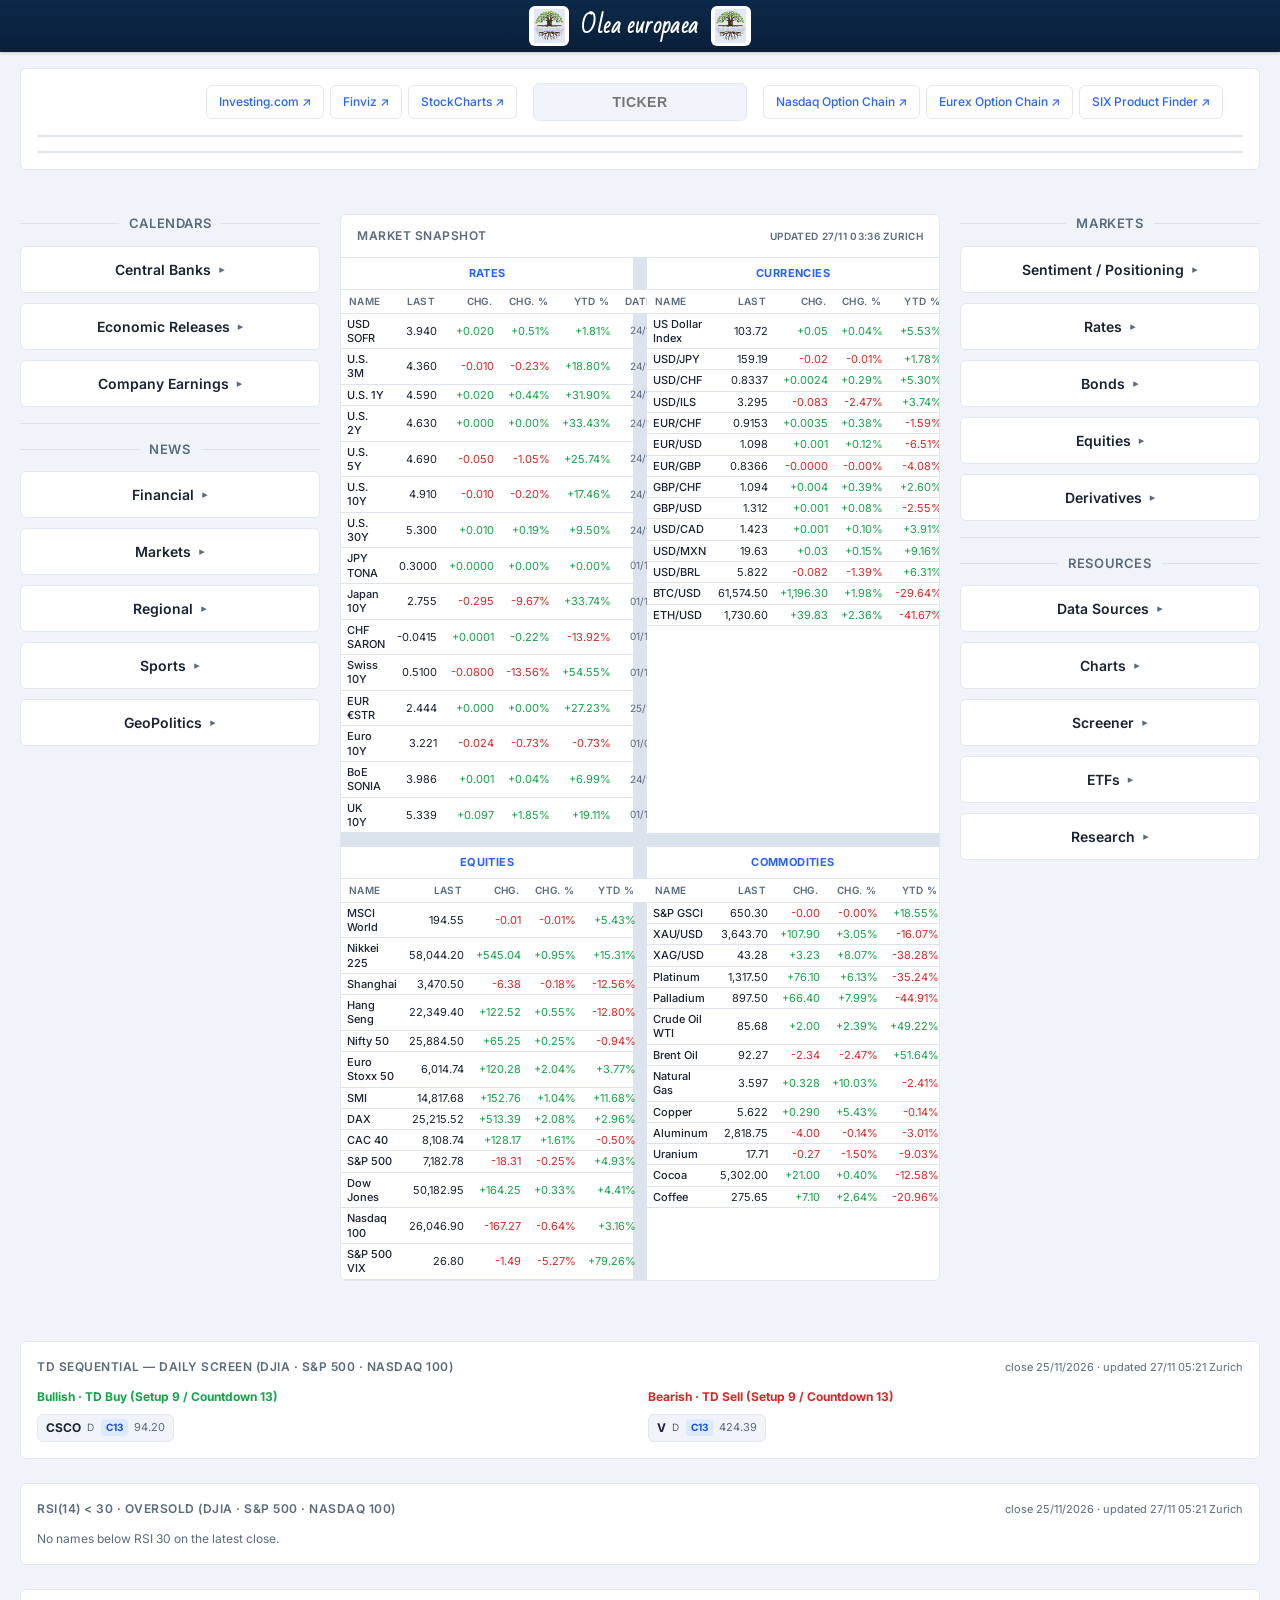
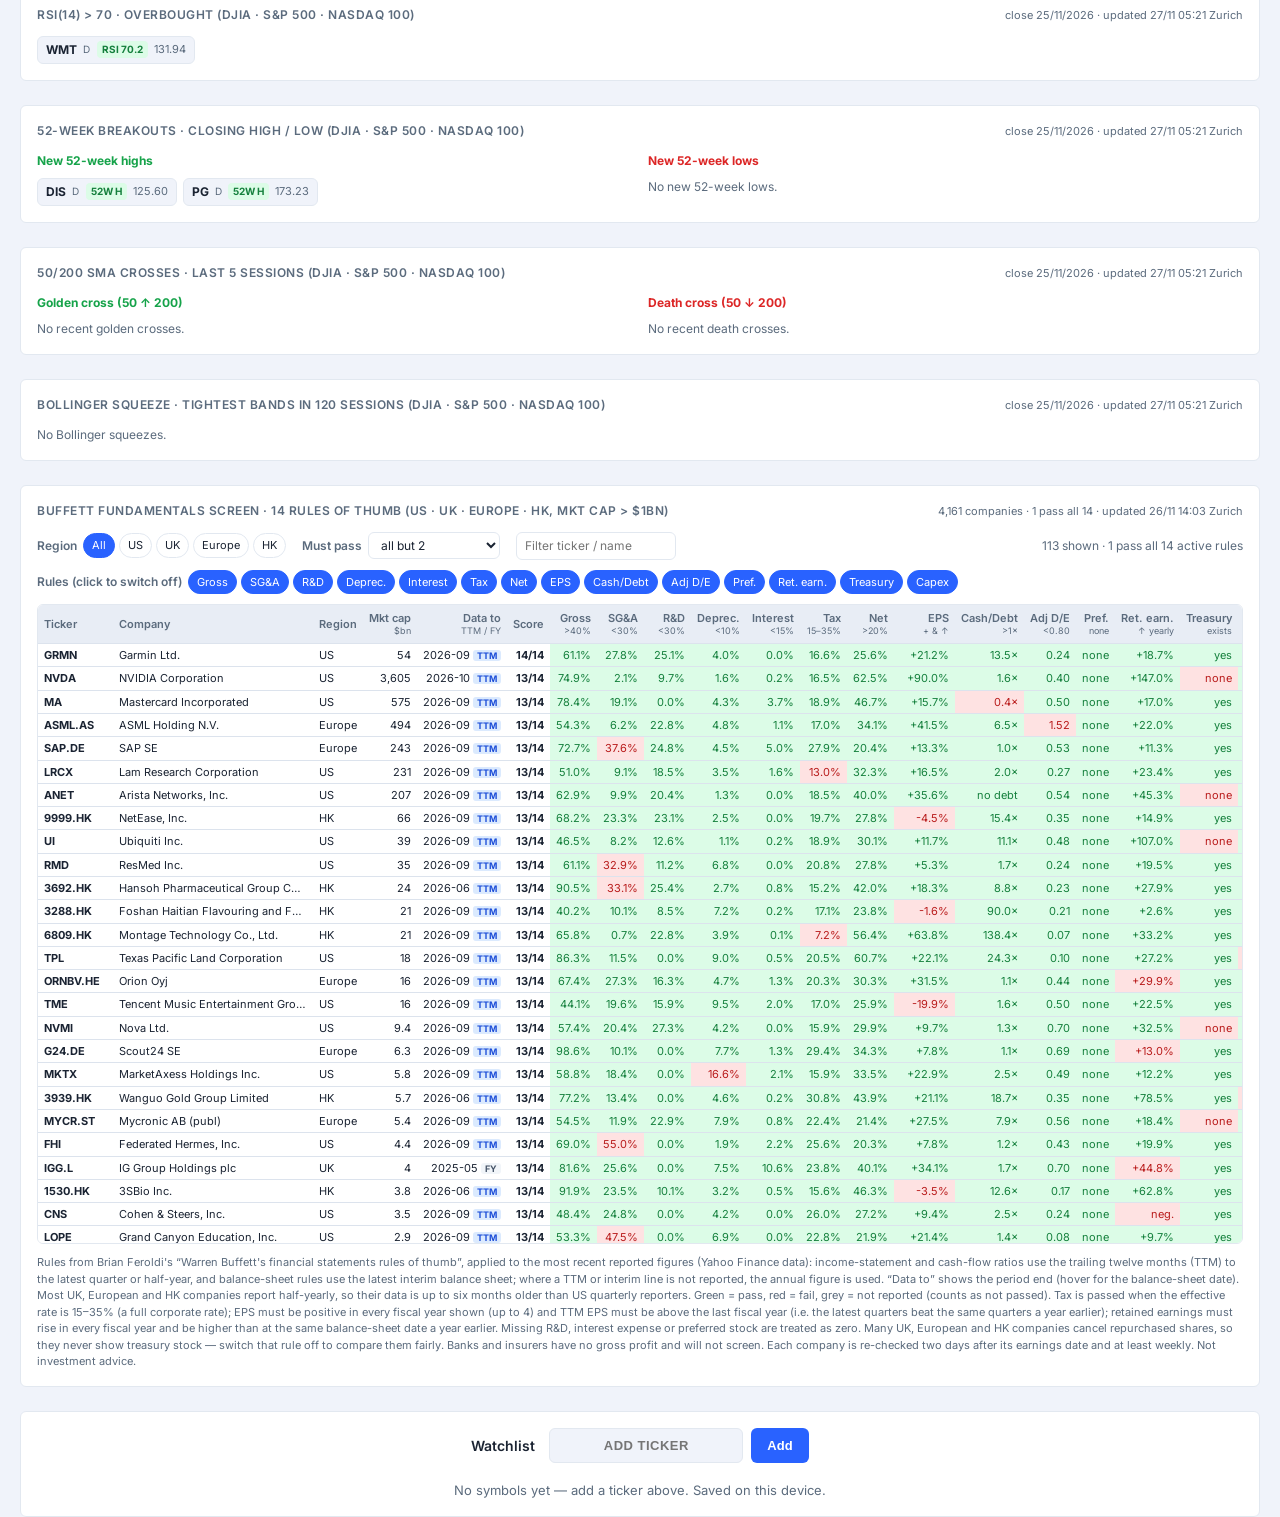
==== commit fc0ae227: "Update TD Sequential screen 2026-11-27 04:21 UTC" ====
--- a/index.html
+++ b/index.html
@@ -1189,7 +1189,7 @@
   <!-- TD SEQUENTIAL SCREEN (full page width) -->
   <div class="td-band">
     <div class="sidebar-panel td-panel">
-      <h4>TD Sequential — Daily Screen (DJIA · S&amp;P 500 · Nasdaq 100)<span class="td-updated" id="td-updated"><!--TD_UPDATED_START-->close 25/11/2026 · updated 26/11 05:14 Zurich<!--TD_UPDATED_END--></span></h4>
+      <h4>TD Sequential — Daily Screen (DJIA · S&amp;P 500 · Nasdaq 100)<span class="td-updated" id="td-updated"><!--TD_UPDATED_START-->close 25/11/2026 · updated 27/11 05:21 Zurich<!--TD_UPDATED_END--></span></h4>
       <div class="td-cols">
         <div class="td-col">
           <div class="td-col-title td-bull">Bullish · TD Buy (Setup&nbsp;9 / Countdown&nbsp;13)</div>
@@ -1210,7 +1210,7 @@
   <!-- RSI OVERSOLD SCREEN (full page width) -->
   <div class="td-band">
     <div class="sidebar-panel td-panel">
-      <h4>RSI(14) &lt; 30 · Oversold (DJIA · S&amp;P 500 · Nasdaq 100)<span class="td-updated" id="rsi-updated"><!--RSI_UPDATED_START-->close 25/11/2026 · updated 26/11 05:14 Zurich<!--RSI_UPDATED_END--></span></h4>
+      <h4>RSI(14) &lt; 30 · Oversold (DJIA · S&amp;P 500 · Nasdaq 100)<span class="td-updated" id="rsi-updated"><!--RSI_UPDATED_START-->close 25/11/2026 · updated 27/11 05:21 Zurich<!--RSI_UPDATED_END--></span></h4>
       <div class="td-list" id="rsi-list"><!--RSI_LIST_START-->
 <p class="td-empty">No names below RSI 30 on the latest close.</p>
 <!--RSI_LIST_END--></div>
@@ -1220,7 +1220,7 @@
   <!-- RSI OVERBOUGHT SCREEN (full page width) -->
   <div class="td-band">
     <div class="sidebar-panel td-panel">
-      <h4>RSI(14) &gt; 70 · Overbought (DJIA · S&amp;P 500 · Nasdaq 100)<span class="td-updated" id="rsi-ob-updated"><!--RSI_OB_UPDATED_START-->close 25/11/2026 · updated 26/11 05:14 Zurich<!--RSI_OB_UPDATED_END--></span></h4>
+      <h4>RSI(14) &gt; 70 · Overbought (DJIA · S&amp;P 500 · Nasdaq 100)<span class="td-updated" id="rsi-ob-updated"><!--RSI_OB_UPDATED_START-->close 25/11/2026 · updated 27/11 05:21 Zurich<!--RSI_OB_UPDATED_END--></span></h4>
       <div class="td-list" id="rsi-ob-list"><!--RSI_OB_LIST_START-->
 <a class="td-item" href="https://finviz.com/quote.ashx?t=WMT" target="_blank" rel="noopener noreferrer"><span class="td-tkr">WMT</span><span class="td-idx">D</span><span class="td-sig td-rsi-ob">RSI 70.2</span><span class="td-px">131.94</span></a>
 <!--RSI_OB_LIST_END--></div>
@@ -1230,7 +1230,7 @@
   <!-- 52-WEEK HIGH/LOW BREAKOUTS (full page width) -->
   <div class="td-band">
     <div class="sidebar-panel td-panel">
-      <h4>52-Week Breakouts · closing high / low (DJIA · S&amp;P 500 · Nasdaq 100)<span class="td-updated" id="hl-updated"><!--HL_UPDATED_START-->close 25/11/2026 · updated 26/11 05:14 Zurich<!--HL_UPDATED_END--></span></h4>
+      <h4>52-Week Breakouts · closing high / low (DJIA · S&amp;P 500 · Nasdaq 100)<span class="td-updated" id="hl-updated"><!--HL_UPDATED_START-->close 25/11/2026 · updated 27/11 05:21 Zurich<!--HL_UPDATED_END--></span></h4>
       <div class="td-cols">
         <div class="td-col">
           <div class="td-col-title td-bull">New 52-week highs</div>
@@ -1252,7 +1252,7 @@
   <!-- 50/200 SMA CROSSES (full page width) -->
   <div class="td-band">
     <div class="sidebar-panel td-panel">
-      <h4>50/200 SMA Crosses · last 5 sessions (DJIA · S&amp;P 500 · Nasdaq 100)<span class="td-updated" id="cross-updated"><!--CROSS_UPDATED_START-->close 25/11/2026 · updated 26/11 05:14 Zurich<!--CROSS_UPDATED_END--></span></h4>
+      <h4>50/200 SMA Crosses · last 5 sessions (DJIA · S&amp;P 500 · Nasdaq 100)<span class="td-updated" id="cross-updated"><!--CROSS_UPDATED_START-->close 25/11/2026 · updated 27/11 05:21 Zurich<!--CROSS_UPDATED_END--></span></h4>
       <div class="td-cols">
         <div class="td-col">
           <div class="td-col-title td-bull">Golden cross (50 &uarr; 200)</div>
@@ -1273,7 +1273,7 @@
   <!-- BOLLINGER SQUEEZE (full page width) -->
   <div class="td-band">
     <div class="sidebar-panel td-panel">
-      <h4>Bollinger Squeeze · tightest bands in 120 sessions (DJIA · S&amp;P 500 · Nasdaq 100)<span class="td-updated" id="sqz-updated"><!--SQZ_UPDATED_START-->close 25/11/2026 · updated 26/11 05:14 Zurich<!--SQZ_UPDATED_END--></span></h4>
+      <h4>Bollinger Squeeze · tightest bands in 120 sessions (DJIA · S&amp;P 500 · Nasdaq 100)<span class="td-updated" id="sqz-updated"><!--SQZ_UPDATED_START-->close 25/11/2026 · updated 27/11 05:21 Zurich<!--SQZ_UPDATED_END--></span></h4>
       <div class="td-list" id="sqz-list"><!--SQZ_LIST_START-->
 <p class="td-empty">No Bollinger squeezes.</p>
 <!--SQZ_LIST_END--></div>
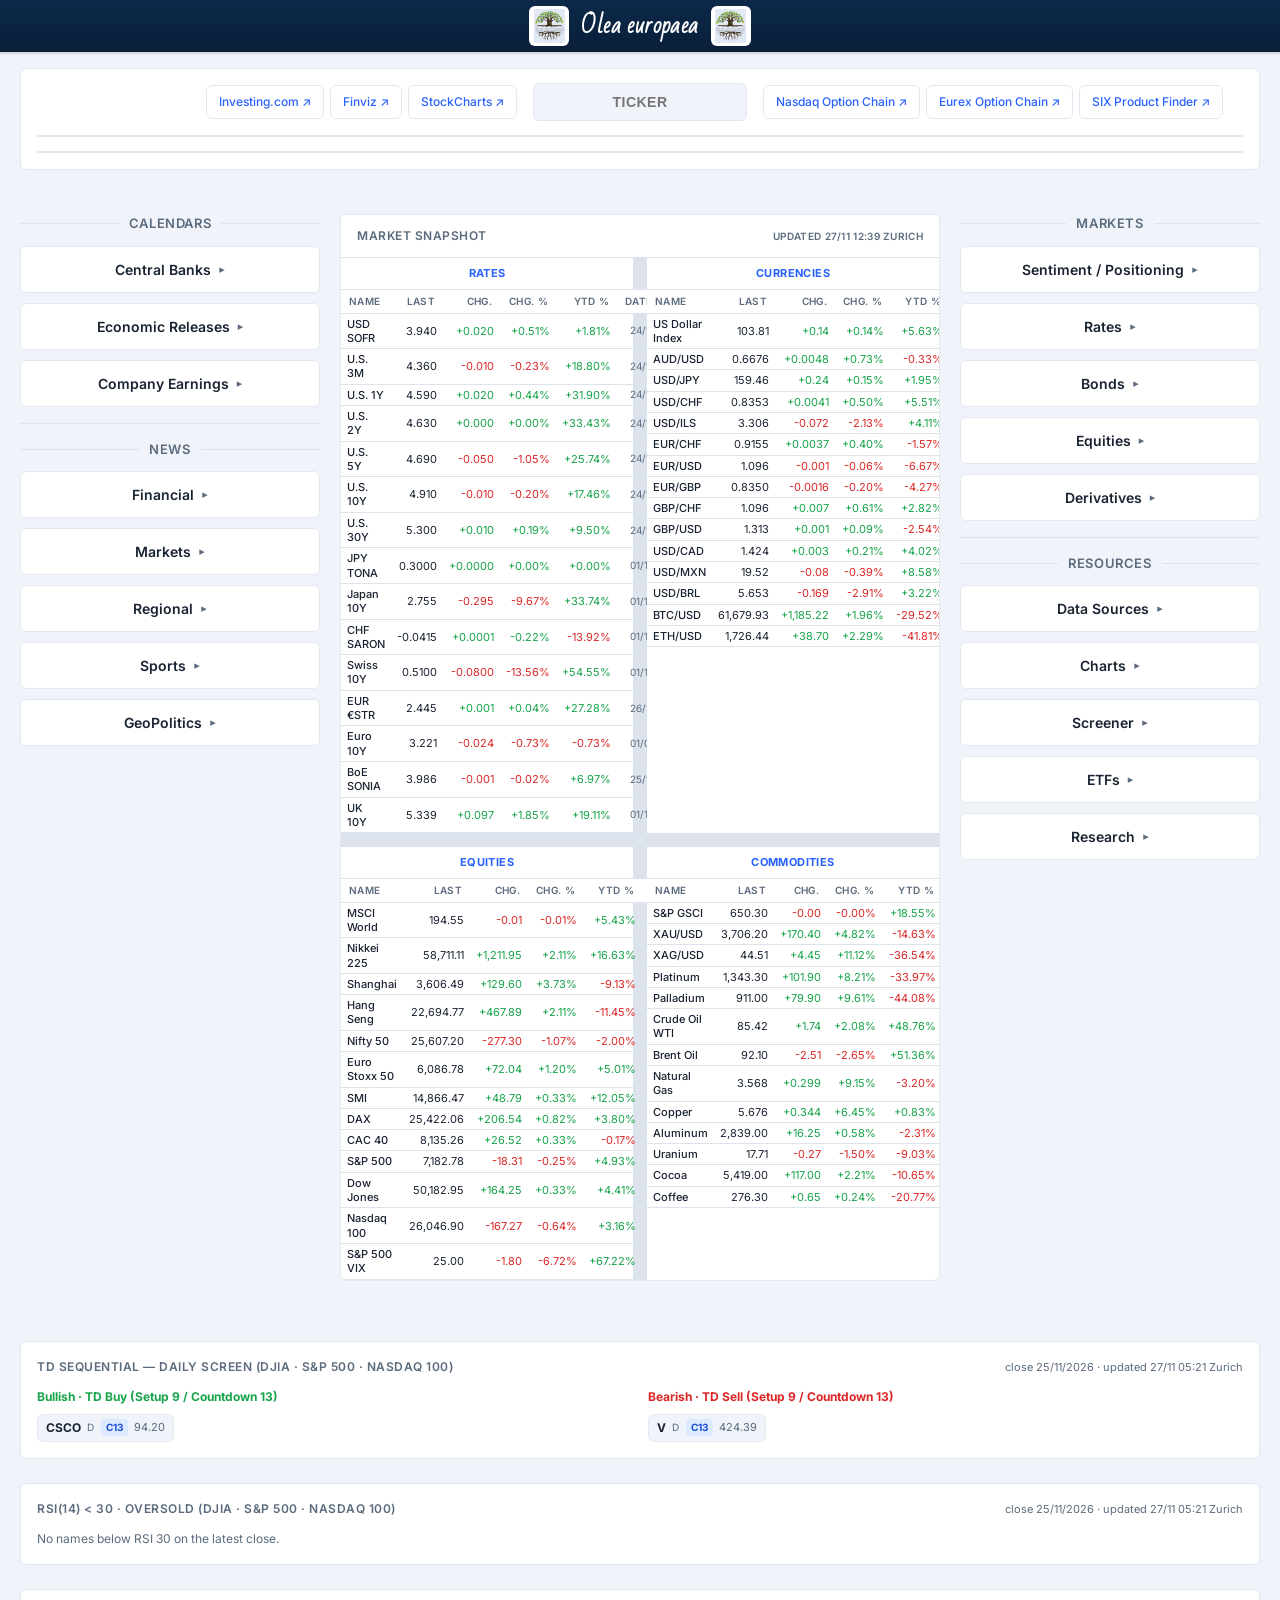
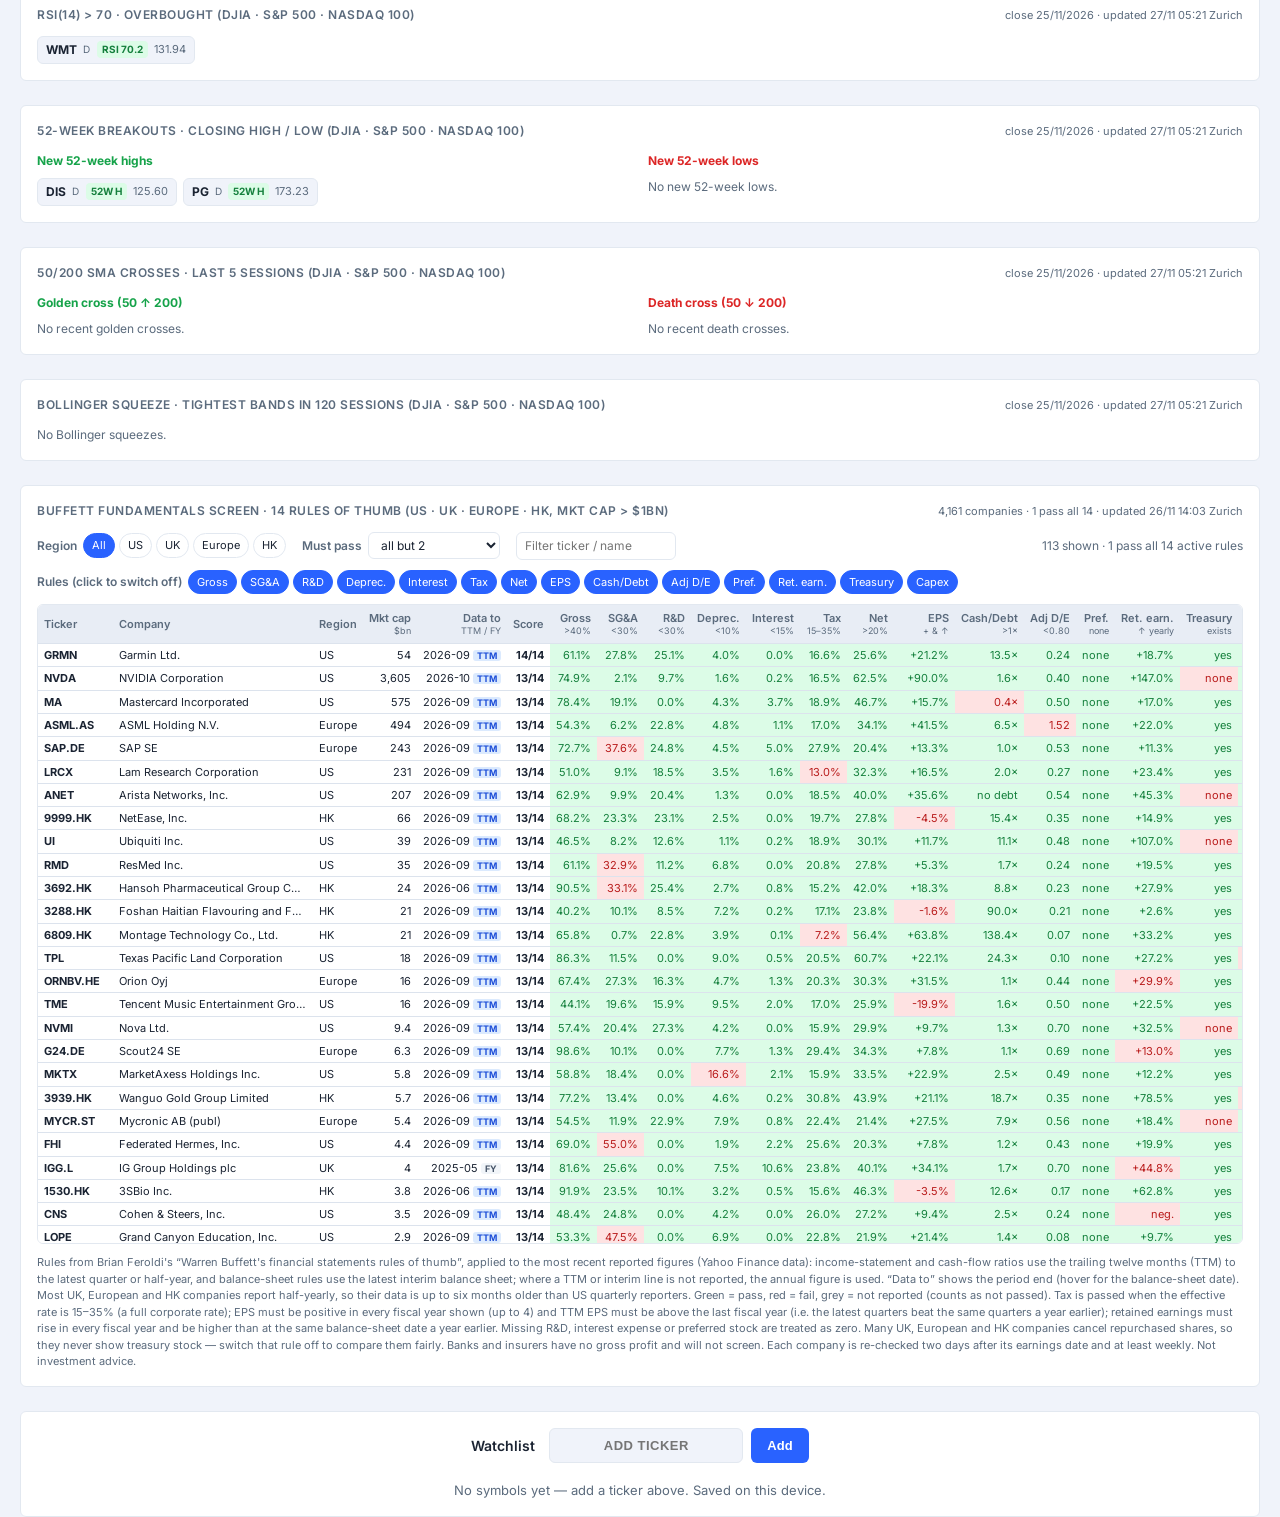
==== commit 605bd005: "Update Market Snapshot data 2026-11-27 11:39 UTC" ====
--- a/index.html
+++ b/index.html
@@ -790,7 +790,7 @@
     <!-- Sidebar: Market Snapshot -->
     <aside class="sidebar">
       <div class="sidebar-panel snapshot-panel">
-        <h4><a href="https://www.investing.com/portfolio/?portfolioID=MzU%2Ba2U7MG42Y2Bvbz9mYg%3D%3D" target="_blank" rel="noopener noreferrer">Market Snapshot</a><span class="snapshot-live-status" id="snapshot-live-status" aria-live="polite">Updated 27/11 03:36 Zurich</span></h4>
+        <h4><a href="https://www.investing.com/portfolio/?portfolioID=MzU%2Ba2U7MG42Y2Bvbz9mYg%3D%3D" target="_blank" rel="noopener noreferrer">Market Snapshot</a><span class="snapshot-live-status" id="snapshot-live-status" aria-live="polite">Updated 27/11 12:39 Zurich</span></h4>
         <div class="snapshot-grid">
           <div class="snapshot-cell">
             <div class="snapshot-cell-title">Rates</div>
@@ -808,9 +808,9 @@
                 <tr><td><a href="https://fred.stlouisfed.org/series/IRLTLT01JPM156N" target="_blank">Japan 10Y</a></td><td>2.755</td><td class="chg-neg">-0.295</td><td class="chg-neg">-9.67%</td><td class="chg-pos">+33.74%</td><td class="snap-time">01/10</td></tr>
                 <tr><td><a href="https://fred.stlouisfed.org/series/IR3TIB01CHM156N" target="_blank">CHF SARON</a></td><td>-0.0415</td><td class="chg-pos">+0.0001</td><td class="chg-pos">-0.22%</td><td class="chg-neg">-13.92%</td><td class="snap-time">01/10</td></tr>
                 <tr><td><a href="https://fred.stlouisfed.org/series/IRLTLT01CHM156N" target="_blank">Swiss 10Y</a></td><td>0.5100</td><td class="chg-neg">-0.0800</td><td class="chg-neg">-13.56%</td><td class="chg-pos">+54.55%</td><td class="snap-time">01/10</td></tr>
-                <tr><td><a href="https://fred.stlouisfed.org/series/ECBESTRVOLWGTTRMDMNRT" target="_blank">EUR &euro;STR</a></td><td>2.444</td><td class="chg-pos">+0.000</td><td class="chg-pos">+0.00%</td><td class="chg-pos">+27.23%</td><td class="snap-time">25/11</td></tr>
+                <tr><td><a href="https://fred.stlouisfed.org/series/ECBESTRVOLWGTTRMDMNRT" target="_blank">EUR &euro;STR</a></td><td>2.445</td><td class="chg-pos">+0.001</td><td class="chg-pos">+0.04%</td><td class="chg-pos">+27.28%</td><td class="snap-time">26/11</td></tr>
                 <tr><td><a href="https://fred.stlouisfed.org/series/IRLTLT01EZM156N" target="_blank">Euro 10Y</a></td><td>3.221</td><td class="chg-neg">-0.024</td><td class="chg-neg">-0.73%</td><td class="chg-neg">-0.73%</td><td class="snap-time">01/01</td></tr>
-                <tr><td><a href="https://fred.stlouisfed.org/series/IUDSOIA" target="_blank">BoE SONIA</a></td><td>3.986</td><td class="chg-pos">+0.001</td><td class="chg-pos">+0.04%</td><td class="chg-pos">+6.99%</td><td class="snap-time">24/11</td></tr>
+                <tr><td><a href="https://fred.stlouisfed.org/series/IUDSOIA" target="_blank">BoE SONIA</a></td><td>3.986</td><td class="chg-neg">-0.001</td><td class="chg-neg">-0.02%</td><td class="chg-pos">+6.97%</td><td class="snap-time">25/11</td></tr>
                 <tr><td><a href="https://fred.stlouisfed.org/series/IRLTLT01GBM156N" target="_blank">UK 10Y</a></td><td>5.339</td><td class="chg-pos">+0.097</td><td class="chg-pos">+1.85%</td><td class="chg-pos">+19.11%</td><td class="snap-time">01/10</td></tr>
               </tbody>
             </table>
@@ -820,20 +820,21 @@
             <table class="snapshot-table">
               <thead><tr><th>Name</th><th>Last</th><th>Chg.</th><th>Chg.&nbsp;%</th><th>YTD&nbsp;%</th><th>Date</th></tr></thead>
               <tbody id="snap-currencies">
-                <tr><td><a href="https://www.investing.com/currencies/us-dollar-index" target="_blank">US Dollar Index</a></td><td>103.72</td><td class="chg-pos">+0.05</td><td class="chg-pos">+0.04%</td><td class="chg-pos">+5.53%</td><td class="snap-time">26/11</td></tr>
-                <tr><td><a href="https://www.investing.com/currencies/usd-jpy" target="_blank">USD/JPY</a></td><td>159.19</td><td class="chg-neg">-0.02</td><td class="chg-neg">-0.01%</td><td class="chg-pos">+1.78%</td><td class="snap-time">27/11</td></tr>
-                <tr><td><a href="https://www.investing.com/currencies/usd-chf" target="_blank">USD/CHF</a></td><td>0.8337</td><td class="chg-pos">+0.0024</td><td class="chg-pos">+0.29%</td><td class="chg-pos">+5.30%</td><td class="snap-time">27/11</td></tr>
-                <tr><td><a href="https://www.investing.com/currencies/usd-ils" target="_blank">USD/ILS</a></td><td>3.295</td><td class="chg-neg">-0.083</td><td class="chg-neg">-2.47%</td><td class="chg-pos">+3.74%</td><td class="snap-time">27/11</td></tr>
-                <tr><td><a href="https://www.investing.com/currencies/eur-chf" target="_blank">EUR/CHF</a></td><td>0.9153</td><td class="chg-pos">+0.0035</td><td class="chg-pos">+0.38%</td><td class="chg-neg">-1.59%</td><td class="snap-time">27/11</td></tr>
-                <tr><td><a href="https://www.investing.com/currencies/eur-usd" target="_blank">EUR/USD</a></td><td>1.098</td><td class="chg-pos">+0.001</td><td class="chg-pos">+0.12%</td><td class="chg-neg">-6.51%</td><td class="snap-time">27/11</td></tr>
-                <tr><td><a href="https://www.investing.com/currencies/eur-gbp" target="_blank">EUR/GBP</a></td><td>0.8366</td><td class="chg-neg">-0.0000</td><td class="chg-neg">-0.00%</td><td class="chg-neg">-4.08%</td><td class="snap-time">27/11</td></tr>
-                <tr><td><a href="https://www.investing.com/currencies/gbp-chf" target="_blank">GBP/CHF</a></td><td>1.094</td><td class="chg-pos">+0.004</td><td class="chg-pos">+0.39%</td><td class="chg-pos">+2.60%</td><td class="snap-time">27/11</td></tr>
-                <tr><td><a href="https://www.investing.com/currencies/gbp-usd" target="_blank">GBP/USD</a></td><td>1.312</td><td class="chg-pos">+0.001</td><td class="chg-pos">+0.08%</td><td class="chg-neg">-2.55%</td><td class="snap-time">27/11</td></tr>
-                <tr><td><a href="https://www.investing.com/currencies/usd-cad" target="_blank">USD/CAD</a></td><td>1.423</td><td class="chg-pos">+0.001</td><td class="chg-pos">+0.10%</td><td class="chg-pos">+3.91%</td><td class="snap-time">27/11</td></tr>
-                <tr><td><a href="https://www.investing.com/currencies/usd-mxn" target="_blank">USD/MXN</a></td><td>19.63</td><td class="chg-pos">+0.03</td><td class="chg-pos">+0.15%</td><td class="chg-pos">+9.16%</td><td class="snap-time">27/11</td></tr>
-                <tr><td><a href="https://www.investing.com/currencies/usd-brl" target="_blank">USD/BRL</a></td><td>5.822</td><td class="chg-neg">-0.082</td><td class="chg-neg">-1.39%</td><td class="chg-pos">+6.31%</td><td class="snap-time">26/11</td></tr>
-                <tr><td><a href="https://www.investing.com/crypto/bitcoin" target="_blank">BTC/USD</a></td><td>61,574.50</td><td class="chg-pos">+1,196.30</td><td class="chg-pos">+1.98%</td><td class="chg-neg">-29.64%</td><td class="snap-time">27/11</td></tr>
-                <tr><td><a href="https://www.investing.com/crypto/ethereum" target="_blank">ETH/USD</a></td><td>1,730.60</td><td class="chg-pos">+39.83</td><td class="chg-pos">+2.36%</td><td class="chg-neg">-41.67%</td><td class="snap-time">27/11</td></tr>
+                <tr><td><a href="https://www.investing.com/currencies/us-dollar-index" target="_blank">US Dollar Index</a></td><td>103.81</td><td class="chg-pos">+0.14</td><td class="chg-pos">+0.14%</td><td class="chg-pos">+5.63%</td><td class="snap-time">27/11</td></tr>
+                <tr><td><a href="https://www.investing.com/currencies/aud-usd" target="_blank">AUD/USD</a></td><td>0.6676</td><td class="chg-pos">+0.0048</td><td class="chg-pos">+0.73%</td><td class="chg-neg">-0.33%</td><td class="snap-time">27/11</td></tr>
+                <tr><td><a href="https://www.investing.com/currencies/usd-jpy" target="_blank">USD/JPY</a></td><td>159.46</td><td class="chg-pos">+0.24</td><td class="chg-pos">+0.15%</td><td class="chg-pos">+1.95%</td><td class="snap-time">27/11</td></tr>
+                <tr><td><a href="https://www.investing.com/currencies/usd-chf" target="_blank">USD/CHF</a></td><td>0.8353</td><td class="chg-pos">+0.0041</td><td class="chg-pos">+0.50%</td><td class="chg-pos">+5.51%</td><td class="snap-time">27/11</td></tr>
+                <tr><td><a href="https://www.investing.com/currencies/usd-ils" target="_blank">USD/ILS</a></td><td>3.306</td><td class="chg-neg">-0.072</td><td class="chg-neg">-2.13%</td><td class="chg-pos">+4.11%</td><td class="snap-time">27/11</td></tr>
+                <tr><td><a href="https://www.investing.com/currencies/eur-chf" target="_blank">EUR/CHF</a></td><td>0.9155</td><td class="chg-pos">+0.0037</td><td class="chg-pos">+0.40%</td><td class="chg-neg">-1.57%</td><td class="snap-time">27/11</td></tr>
+                <tr><td><a href="https://www.investing.com/currencies/eur-usd" target="_blank">EUR/USD</a></td><td>1.096</td><td class="chg-neg">-0.001</td><td class="chg-neg">-0.06%</td><td class="chg-neg">-6.67%</td><td class="snap-time">27/11</td></tr>
+                <tr><td><a href="https://www.investing.com/currencies/eur-gbp" target="_blank">EUR/GBP</a></td><td>0.8350</td><td class="chg-neg">-0.0016</td><td class="chg-neg">-0.20%</td><td class="chg-neg">-4.27%</td><td class="snap-time">27/11</td></tr>
+                <tr><td><a href="https://www.investing.com/currencies/gbp-chf" target="_blank">GBP/CHF</a></td><td>1.096</td><td class="chg-pos">+0.007</td><td class="chg-pos">+0.61%</td><td class="chg-pos">+2.82%</td><td class="snap-time">27/11</td></tr>
+                <tr><td><a href="https://www.investing.com/currencies/gbp-usd" target="_blank">GBP/USD</a></td><td>1.313</td><td class="chg-pos">+0.001</td><td class="chg-pos">+0.09%</td><td class="chg-neg">-2.54%</td><td class="snap-time">27/11</td></tr>
+                <tr><td><a href="https://www.investing.com/currencies/usd-cad" target="_blank">USD/CAD</a></td><td>1.424</td><td class="chg-pos">+0.003</td><td class="chg-pos">+0.21%</td><td class="chg-pos">+4.02%</td><td class="snap-time">27/11</td></tr>
+                <tr><td><a href="https://www.investing.com/currencies/usd-mxn" target="_blank">USD/MXN</a></td><td>19.52</td><td class="chg-neg">-0.08</td><td class="chg-neg">-0.39%</td><td class="chg-pos">+8.58%</td><td class="snap-time">27/11</td></tr>
+                <tr><td><a href="https://www.investing.com/currencies/usd-brl" target="_blank">USD/BRL</a></td><td>5.653</td><td class="chg-neg">-0.169</td><td class="chg-neg">-2.91%</td><td class="chg-pos">+3.22%</td><td class="snap-time">27/11</td></tr>
+                <tr><td><a href="https://www.investing.com/crypto/bitcoin" target="_blank">BTC/USD</a></td><td>61,679.93</td><td class="chg-pos">+1,185.22</td><td class="chg-pos">+1.96%</td><td class="chg-neg">-29.52%</td><td class="snap-time">27/11</td></tr>
+                <tr><td><a href="https://www.investing.com/crypto/ethereum" target="_blank">ETH/USD</a></td><td>1,726.44</td><td class="chg-pos">+38.70</td><td class="chg-pos">+2.29%</td><td class="chg-neg">-41.81%</td><td class="snap-time">27/11</td></tr>
               </tbody>
             </table>
           </div>
@@ -843,18 +844,18 @@
               <thead><tr><th>Name</th><th>Last</th><th>Chg.</th><th>Chg.&nbsp;%</th><th>YTD&nbsp;%</th><th>Date</th></tr></thead>
               <tbody id="snap-equities">
                 <tr><td><a href="https://www.investing.com/etfs/ishares-msci-world" target="_blank">MSCI World</a></td><td>194.55</td><td class="chg-neg">-0.01</td><td class="chg-neg">-0.01%</td><td class="chg-pos">+5.43%</td><td class="snap-time">25/11</td></tr>
-                <tr><td><a href="https://www.investing.com/indices/japan-ni225" target="_blank">Nikkei 225</a></td><td>58,044.20</td><td class="chg-pos">+545.04</td><td class="chg-pos">+0.95%</td><td class="chg-pos">+15.31%</td><td class="snap-time">27/11</td></tr>
-                <tr><td><a href="https://www.investing.com/indices/shanghai-composite" target="_blank">Shanghai</a></td><td>3,470.50</td><td class="chg-neg">-6.38</td><td class="chg-neg">-0.18%</td><td class="chg-neg">-12.56%</td><td class="snap-time">27/11</td></tr>
-                <tr><td><a href="https://www.investing.com/indices/hang-sen-40" target="_blank">Hang Seng</a></td><td>22,349.40</td><td class="chg-pos">+122.52</td><td class="chg-pos">+0.55%</td><td class="chg-neg">-12.80%</td><td class="snap-time">27/11</td></tr>
-                <tr><td><a href="https://www.investing.com/indices/s-p-cnx-nifty" target="_blank">Nifty 50</a></td><td>25,884.50</td><td class="chg-pos">+65.25</td><td class="chg-pos">+0.25%</td><td class="chg-neg">-0.94%</td><td class="snap-time">26/11</td></tr>
-                <tr><td><a href="https://www.investing.com/indices/eu-stoxx50" target="_blank">Euro Stoxx 50</a></td><td>6,014.74</td><td class="chg-pos">+120.28</td><td class="chg-pos">+2.04%</td><td class="chg-pos">+3.77%</td><td class="snap-time">26/11</td></tr>
-                <tr><td><a href="https://www.investing.com/indices/switzerland-20" target="_blank">SMI</a></td><td>14,817.68</td><td class="chg-pos">+152.76</td><td class="chg-pos">+1.04%</td><td class="chg-pos">+11.68%</td><td class="snap-time">26/11</td></tr>
-                <tr><td><a href="https://www.investing.com/indices/germany-30" target="_blank">DAX</a></td><td>25,215.52</td><td class="chg-pos">+513.39</td><td class="chg-pos">+2.08%</td><td class="chg-pos">+2.96%</td><td class="snap-time">26/11</td></tr>
-                <tr><td><a href="https://www.investing.com/indices/france-40" target="_blank">CAC 40</a></td><td>8,108.74</td><td class="chg-pos">+128.17</td><td class="chg-pos">+1.61%</td><td class="chg-neg">-0.50%</td><td class="snap-time">26/11</td></tr>
+                <tr><td><a href="https://www.investing.com/indices/japan-ni225" target="_blank">Nikkei 225</a></td><td>58,711.11</td><td class="chg-pos">+1,211.95</td><td class="chg-pos">+2.11%</td><td class="chg-pos">+16.63%</td><td class="snap-time">27/11</td></tr>
+                <tr><td><a href="https://www.investing.com/indices/shanghai-composite" target="_blank">Shanghai</a></td><td>3,606.49</td><td class="chg-pos">+129.60</td><td class="chg-pos">+3.73%</td><td class="chg-neg">-9.13%</td><td class="snap-time">27/11</td></tr>
+                <tr><td><a href="https://www.investing.com/indices/hang-sen-40" target="_blank">Hang Seng</a></td><td>22,694.77</td><td class="chg-pos">+467.89</td><td class="chg-pos">+2.11%</td><td class="chg-neg">-11.45%</td><td class="snap-time">27/11</td></tr>
+                <tr><td><a href="https://www.investing.com/indices/s-p-cnx-nifty" target="_blank">Nifty 50</a></td><td>25,607.20</td><td class="chg-neg">-277.30</td><td class="chg-neg">-1.07%</td><td class="chg-neg">-2.00%</td><td class="snap-time">27/11</td></tr>
+                <tr><td><a href="https://www.investing.com/indices/eu-stoxx50" target="_blank">Euro Stoxx 50</a></td><td>6,086.78</td><td class="chg-pos">+72.04</td><td class="chg-pos">+1.20%</td><td class="chg-pos">+5.01%</td><td class="snap-time">27/11</td></tr>
+                <tr><td><a href="https://www.investing.com/indices/switzerland-20" target="_blank">SMI</a></td><td>14,866.47</td><td class="chg-pos">+48.79</td><td class="chg-pos">+0.33%</td><td class="chg-pos">+12.05%</td><td class="snap-time">27/11</td></tr>
+                <tr><td><a href="https://www.investing.com/indices/germany-30" target="_blank">DAX</a></td><td>25,422.06</td><td class="chg-pos">+206.54</td><td class="chg-pos">+0.82%</td><td class="chg-pos">+3.80%</td><td class="snap-time">27/11</td></tr>
+                <tr><td><a href="https://www.investing.com/indices/france-40" target="_blank">CAC 40</a></td><td>8,135.26</td><td class="chg-pos">+26.52</td><td class="chg-pos">+0.33%</td><td class="chg-neg">-0.17%</td><td class="snap-time">27/11</td></tr>
                 <tr><td><a href="https://www.investing.com/indices/us-spx-500" target="_blank">S&amp;P 500</a></td><td>7,182.78</td><td class="chg-neg">-18.31</td><td class="chg-neg">-0.25%</td><td class="chg-pos">+4.93%</td><td class="snap-time">25/11</td></tr>
                 <tr><td><a href="https://www.investing.com/indices/us-30" target="_blank">Dow Jones</a></td><td>50,182.95</td><td class="chg-pos">+164.25</td><td class="chg-pos">+0.33%</td><td class="chg-pos">+4.41%</td><td class="snap-time">25/11</td></tr>
                 <tr><td><a href="https://www.investing.com/indices/nq-100" target="_blank">Nasdaq 100</a></td><td>26,046.90</td><td class="chg-neg">-167.27</td><td class="chg-neg">-0.64%</td><td class="chg-pos">+3.16%</td><td class="snap-time">25/11</td></tr>
-                <tr><td><a href="https://www.investing.com/indices/volatility-s-p-500" target="_blank">S&amp;P 500 VIX</a></td><td>26.80</td><td class="chg-neg">-1.49</td><td class="chg-neg">-5.27%</td><td class="chg-pos">+79.26%</td><td class="snap-time">26/11</td></tr>
+                <tr><td><a href="https://www.investing.com/indices/volatility-s-p-500" target="_blank">S&amp;P 500 VIX</a></td><td>25.00</td><td class="chg-neg">-1.80</td><td class="chg-neg">-6.72%</td><td class="chg-pos">+67.22%</td><td class="snap-time">27/11</td></tr>
               </tbody>
             </table>
           </div>
@@ -863,19 +864,19 @@
             <table class="snapshot-table">
               <thead><tr><th>Name</th><th>Last</th><th>Chg.</th><th>Chg.&nbsp;%</th><th>YTD&nbsp;%</th><th>Date</th></tr></thead>
               <tbody id="snap-commodities">
-                <tr><td><a href="https://www.investing.com/commodities/real-time-futures" target="_blank">S&amp;P GSCI</a></td><td>650.30</td><td class="chg-neg">-0.00</td><td class="chg-neg">-0.00%</td><td class="chg-pos">+18.55%</td><td class="snap-time">26/11</td></tr>
-                <tr><td><a href="https://www.investing.com/commodities/gold" target="_blank">XAU/USD</a></td><td>3,643.70</td><td class="chg-pos">+107.90</td><td class="chg-pos">+3.05%</td><td class="chg-neg">-16.07%</td><td class="snap-time">26/11</td></tr>
-                <tr><td><a href="https://www.investing.com/commodities/silver" target="_blank">XAG/USD</a></td><td>43.28</td><td class="chg-pos">+3.23</td><td class="chg-pos">+8.07%</td><td class="chg-neg">-38.28%</td><td class="snap-time">26/11</td></tr>
-                <tr><td><a href="https://www.investing.com/commodities/platinum" target="_blank">Platinum</a></td><td>1,317.50</td><td class="chg-pos">+76.10</td><td class="chg-pos">+6.13%</td><td class="chg-neg">-35.24%</td><td class="snap-time">26/11</td></tr>
-                <tr><td><a href="https://www.investing.com/commodities/palladium" target="_blank">Palladium</a></td><td>897.50</td><td class="chg-pos">+66.40</td><td class="chg-pos">+7.99%</td><td class="chg-neg">-44.91%</td><td class="snap-time">26/11</td></tr>
-                <tr><td><a href="https://www.investing.com/commodities/crude-oil" target="_blank">Crude Oil WTI</a></td><td>85.68</td><td class="chg-pos">+2.00</td><td class="chg-pos">+2.39%</td><td class="chg-pos">+49.22%</td><td class="snap-time">26/11</td></tr>
-                <tr><td><a href="https://www.investing.com/commodities/brent-oil" target="_blank">Brent Oil</a></td><td>92.27</td><td class="chg-neg">-2.34</td><td class="chg-neg">-2.47%</td><td class="chg-pos">+51.64%</td><td class="snap-time">26/11</td></tr>
-                <tr><td><a href="https://www.investing.com/commodities/natural-gas" target="_blank">Natural Gas</a></td><td>3.597</td><td class="chg-pos">+0.328</td><td class="chg-pos">+10.03%</td><td class="chg-neg">-2.41%</td><td class="snap-time">26/11</td></tr>
-                <tr><td><a href="https://www.investing.com/commodities/copper" target="_blank">Copper</a></td><td>5.622</td><td class="chg-pos">+0.290</td><td class="chg-pos">+5.43%</td><td class="chg-neg">-0.14%</td><td class="snap-time">26/11</td></tr>
-                <tr><td><a href="https://www.investing.com/commodities/aluminum" target="_blank">Aluminum</a></td><td>2,818.75</td><td class="chg-neg">-4.00</td><td class="chg-neg">-0.14%</td><td class="chg-neg">-3.01%</td><td class="snap-time">26/11</td></tr>
+                <tr><td><a href="https://www.investing.com/commodities/real-time-futures" target="_blank">S&amp;P GSCI</a></td><td>650.30</td><td class="chg-neg">-0.00</td><td class="chg-neg">-0.00%</td><td class="chg-pos">+18.55%</td><td class="snap-time">27/11</td></tr>
+                <tr><td><a href="https://www.investing.com/commodities/gold" target="_blank">XAU/USD</a></td><td>3,706.20</td><td class="chg-pos">+170.40</td><td class="chg-pos">+4.82%</td><td class="chg-neg">-14.63%</td><td class="snap-time">27/11</td></tr>
+                <tr><td><a href="https://www.investing.com/commodities/silver" target="_blank">XAG/USD</a></td><td>44.51</td><td class="chg-pos">+4.45</td><td class="chg-pos">+11.12%</td><td class="chg-neg">-36.54%</td><td class="snap-time">27/11</td></tr>
+                <tr><td><a href="https://www.investing.com/commodities/platinum" target="_blank">Platinum</a></td><td>1,343.30</td><td class="chg-pos">+101.90</td><td class="chg-pos">+8.21%</td><td class="chg-neg">-33.97%</td><td class="snap-time">27/11</td></tr>
+                <tr><td><a href="https://www.investing.com/commodities/palladium" target="_blank">Palladium</a></td><td>911.00</td><td class="chg-pos">+79.90</td><td class="chg-pos">+9.61%</td><td class="chg-neg">-44.08%</td><td class="snap-time">27/11</td></tr>
+                <tr><td><a href="https://www.investing.com/commodities/crude-oil" target="_blank">Crude Oil WTI</a></td><td>85.42</td><td class="chg-pos">+1.74</td><td class="chg-pos">+2.08%</td><td class="chg-pos">+48.76%</td><td class="snap-time">27/11</td></tr>
+                <tr><td><a href="https://www.investing.com/commodities/brent-oil" target="_blank">Brent Oil</a></td><td>92.10</td><td class="chg-neg">-2.51</td><td class="chg-neg">-2.65%</td><td class="chg-pos">+51.36%</td><td class="snap-time">27/11</td></tr>
+                <tr><td><a href="https://www.investing.com/commodities/natural-gas" target="_blank">Natural Gas</a></td><td>3.568</td><td class="chg-pos">+0.299</td><td class="chg-pos">+9.15%</td><td class="chg-neg">-3.20%</td><td class="snap-time">27/11</td></tr>
+                <tr><td><a href="https://www.investing.com/commodities/copper" target="_blank">Copper</a></td><td>5.676</td><td class="chg-pos">+0.344</td><td class="chg-pos">+6.45%</td><td class="chg-pos">+0.83%</td><td class="snap-time">27/11</td></tr>
+                <tr><td><a href="https://www.investing.com/commodities/aluminum" target="_blank">Aluminum</a></td><td>2,839.00</td><td class="chg-pos">+16.25</td><td class="chg-pos">+0.58%</td><td class="chg-neg">-2.31%</td><td class="snap-time">27/11</td></tr>
                 <tr><td><a href="https://www.investing.com/commodities/uranium" target="_blank">Uranium</a></td><td>17.71</td><td class="chg-neg">-0.27</td><td class="chg-neg">-1.50%</td><td class="chg-neg">-9.03%</td><td class="snap-time">25/11</td></tr>
-                <tr><td><a href="https://www.investing.com/commodities/us-cocoa" target="_blank">Cocoa</a></td><td>5,302.00</td><td class="chg-pos">+21.00</td><td class="chg-pos">+0.40%</td><td class="chg-neg">-12.58%</td><td class="snap-time">25/11</td></tr>
-                <tr><td><a href="https://www.investing.com/commodities/us-coffee-c" target="_blank">Coffee</a></td><td>275.65</td><td class="chg-pos">+7.10</td><td class="chg-pos">+2.64%</td><td class="chg-neg">-20.96%</td><td class="snap-time">25/11</td></tr>
+                <tr><td><a href="https://www.investing.com/commodities/us-cocoa" target="_blank">Cocoa</a></td><td>5,419.00</td><td class="chg-pos">+117.00</td><td class="chg-pos">+2.21%</td><td class="chg-neg">-10.65%</td><td class="snap-time">27/11</td></tr>
+                <tr><td><a href="https://www.investing.com/commodities/us-coffee-c" target="_blank">Coffee</a></td><td>276.30</td><td class="chg-pos">+0.65</td><td class="chg-pos">+0.24%</td><td class="chg-neg">-20.77%</td><td class="snap-time">27/11</td></tr>
               </tbody>
             </table>
           </div>
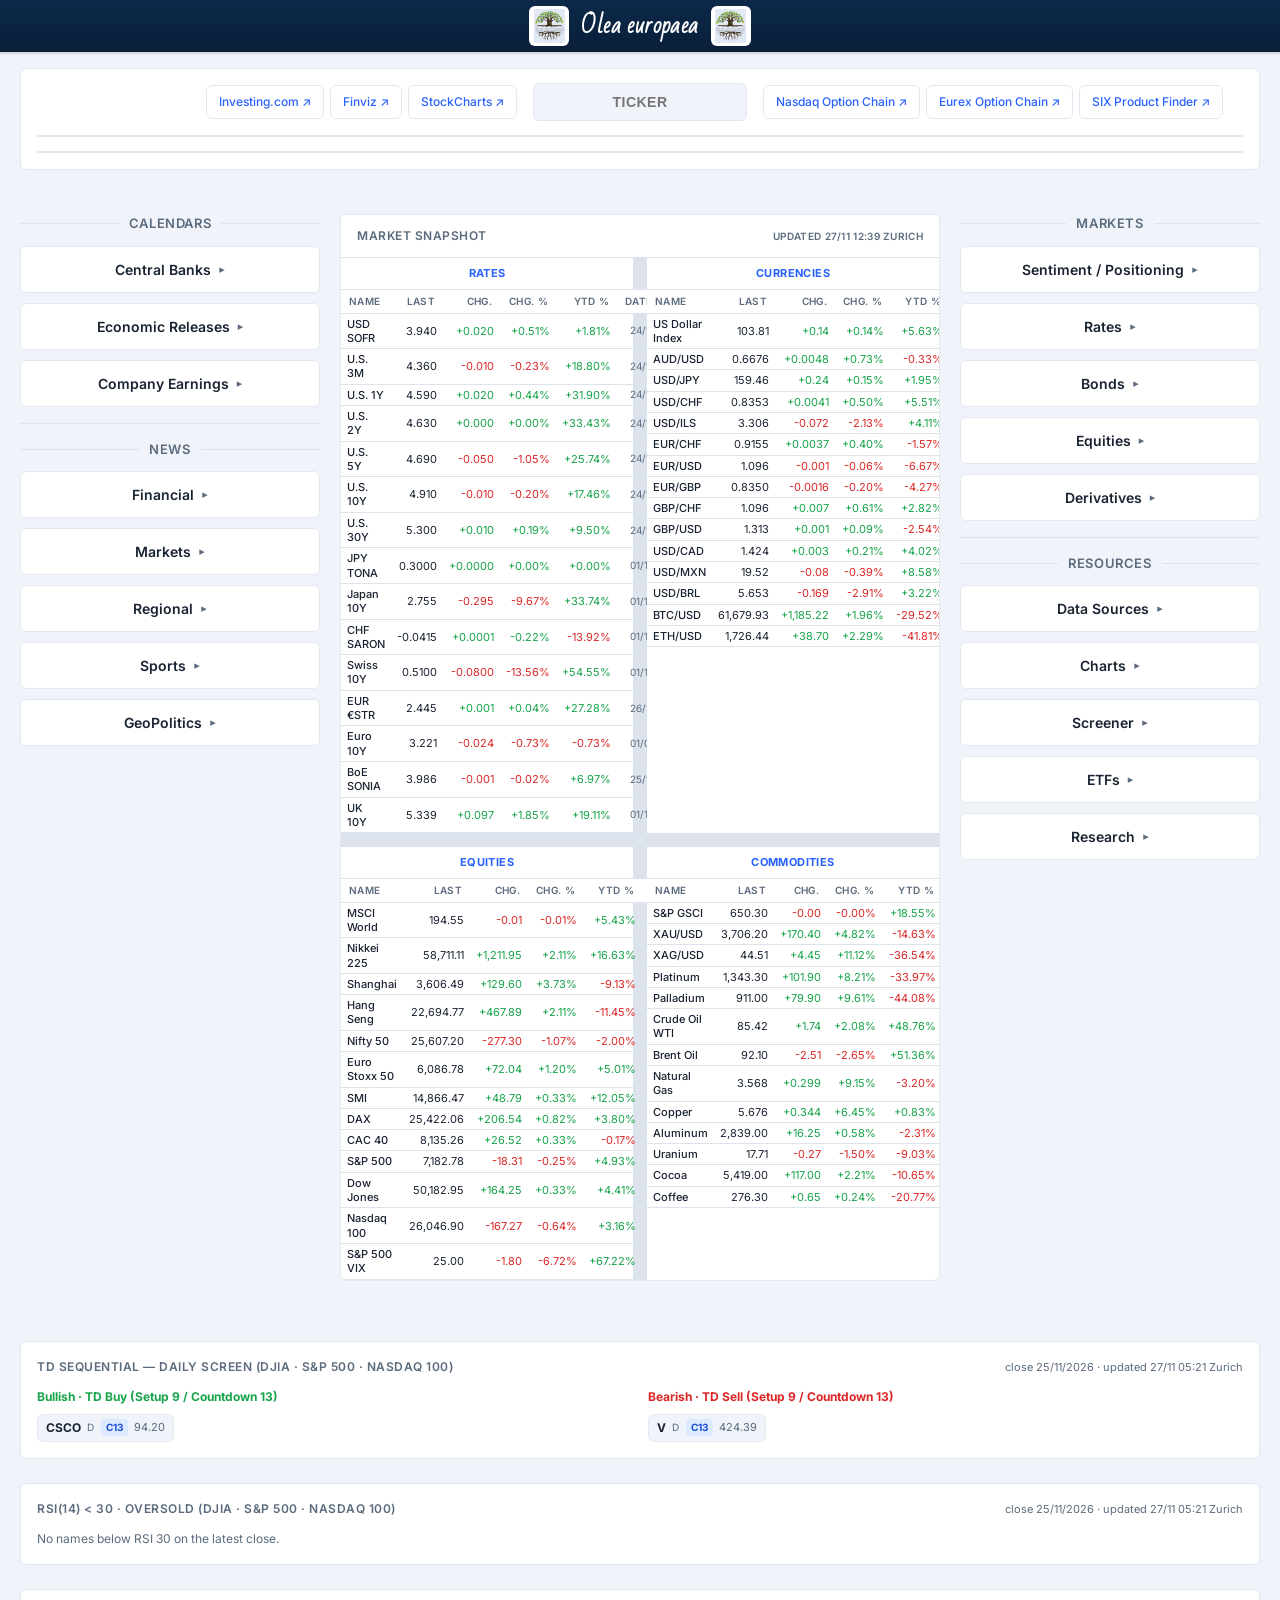
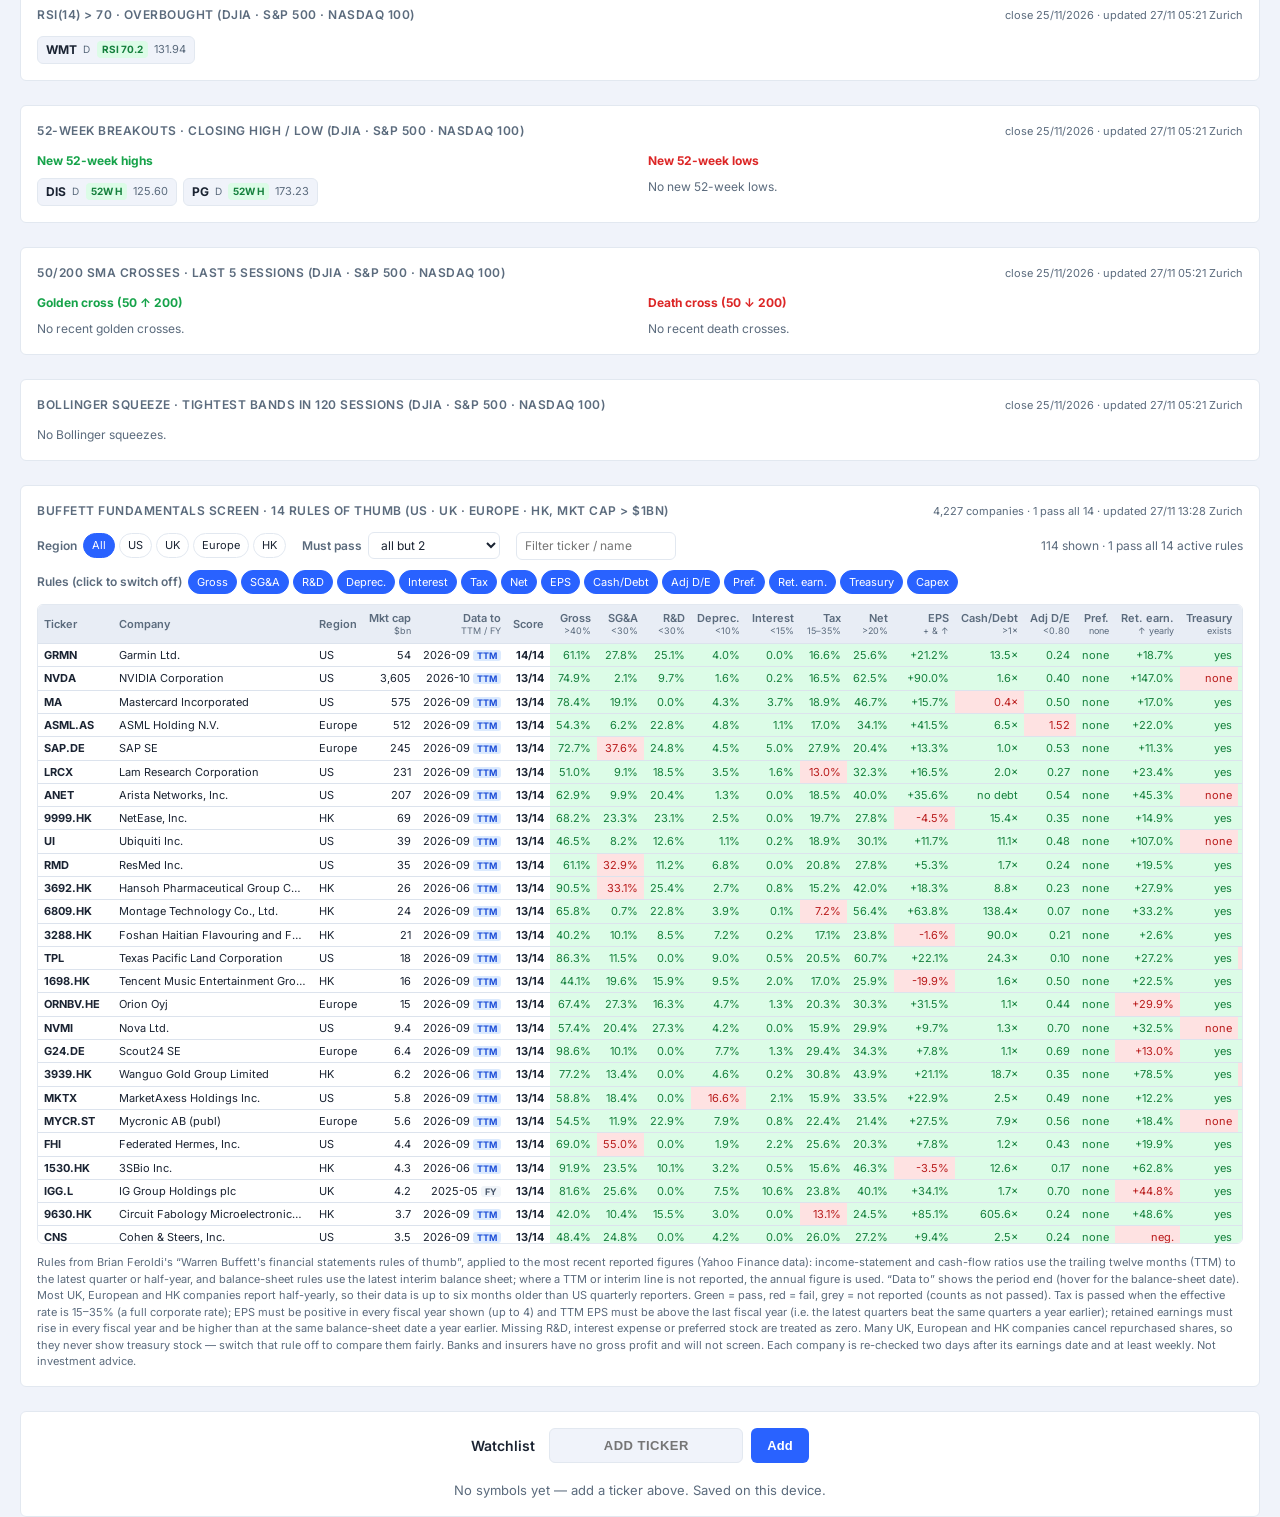
==== commit 7e783b16: "Update Buffett screen 2026-11-27 12:28 UTC" ====
--- a/index.html
+++ b/index.html
@@ -1284,7 +1284,7 @@
   <!-- BUFFETT FUNDAMENTALS SCREEN (full page width) — data: data/buffett_screen.json, built by buffett_screen.py -->
   <div class="td-band" id="buffett-band">
     <div class="sidebar-panel td-panel">
-      <h4>Buffett Fundamentals Screen · 14 rules of thumb (US · UK · Europe · HK, mkt cap &gt; $1bn)<span class="td-updated" id="bf-updated"><!--BUFFETT_UPDATED_START-->4,161 companies · 1 pass all 14 · updated 26/11 14:03 Zurich<!--BUFFETT_UPDATED_END--></span></h4>
+      <h4>Buffett Fundamentals Screen · 14 rules of thumb (US · UK · Europe · HK, mkt cap &gt; $1bn)<span class="td-updated" id="bf-updated"><!--BUFFETT_UPDATED_START-->4,227 companies · 1 pass all 14 · updated 27/11 13:28 Zurich<!--BUFFETT_UPDATED_END--></span></h4>
       <div class="bf-controls">
         <div class="bf-group" id="bf-regions" role="group" aria-label="Region">
           <span class="bf-label">Region</span>
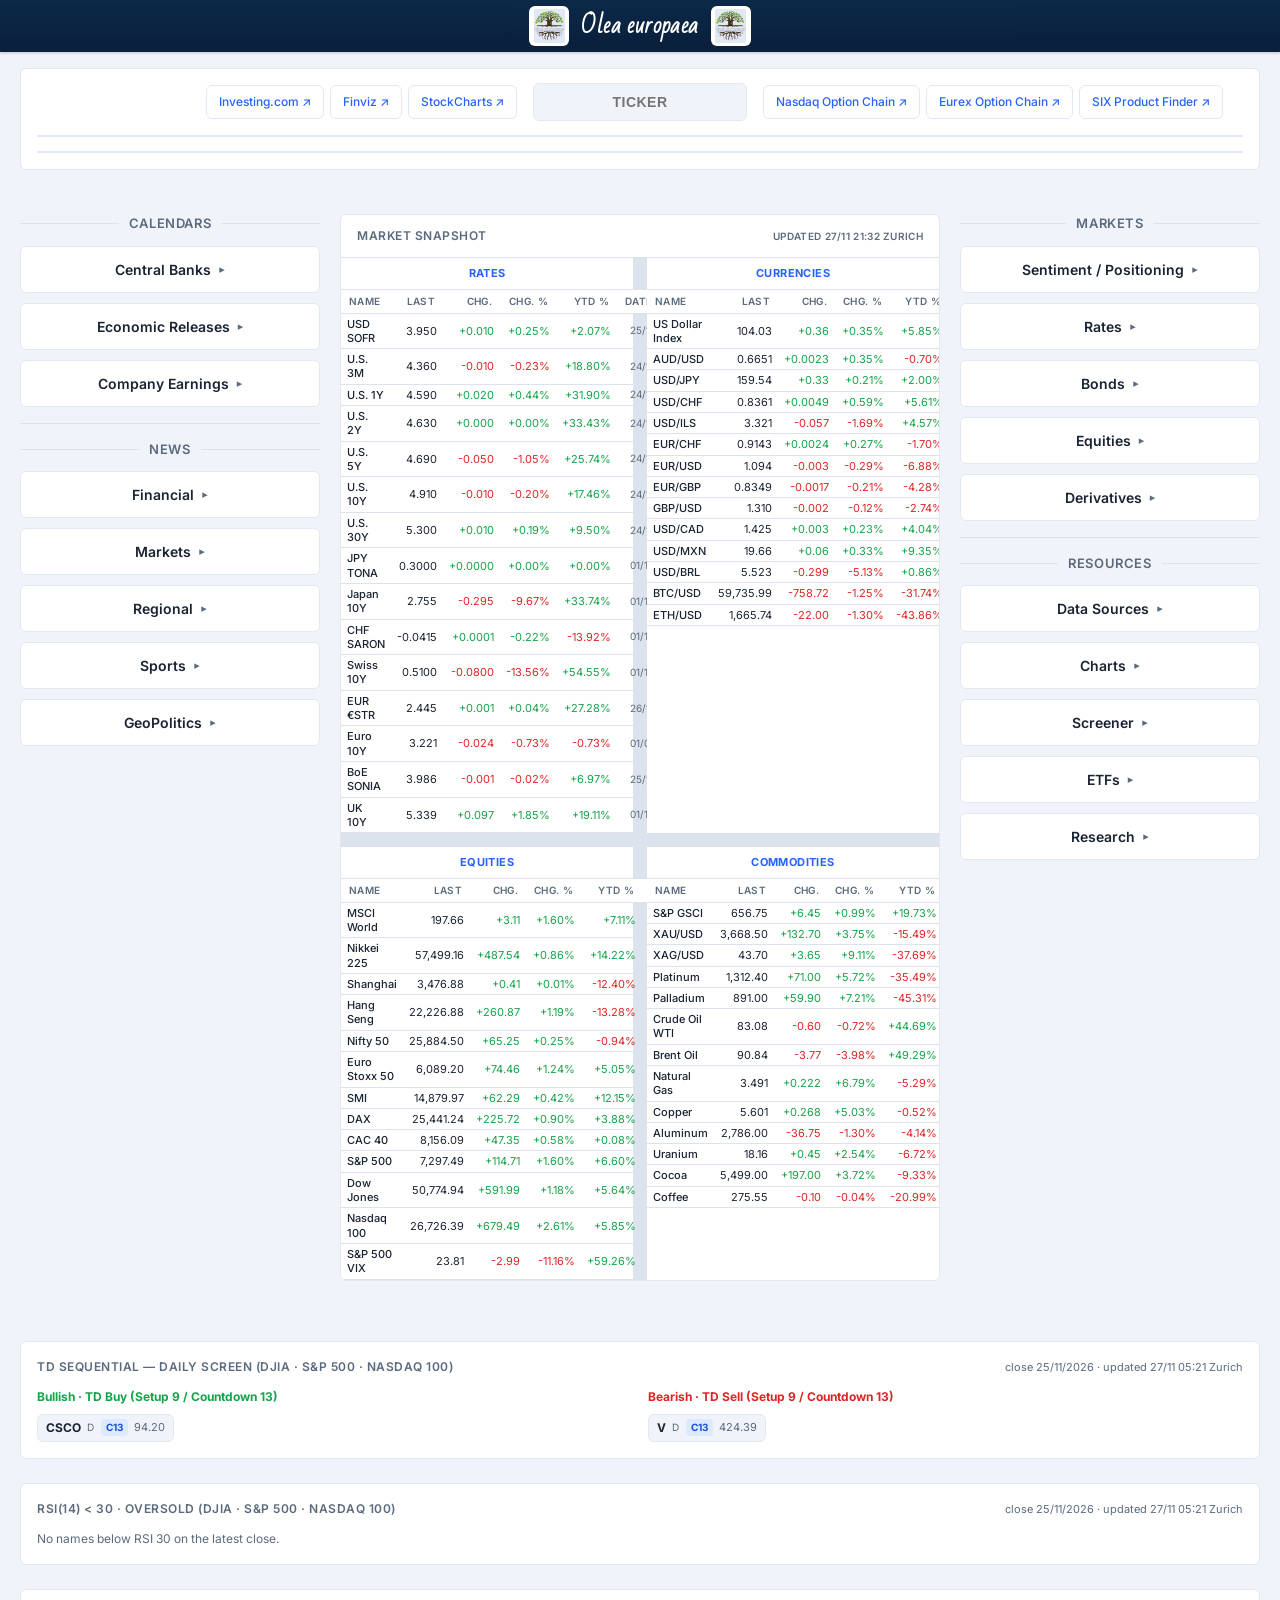
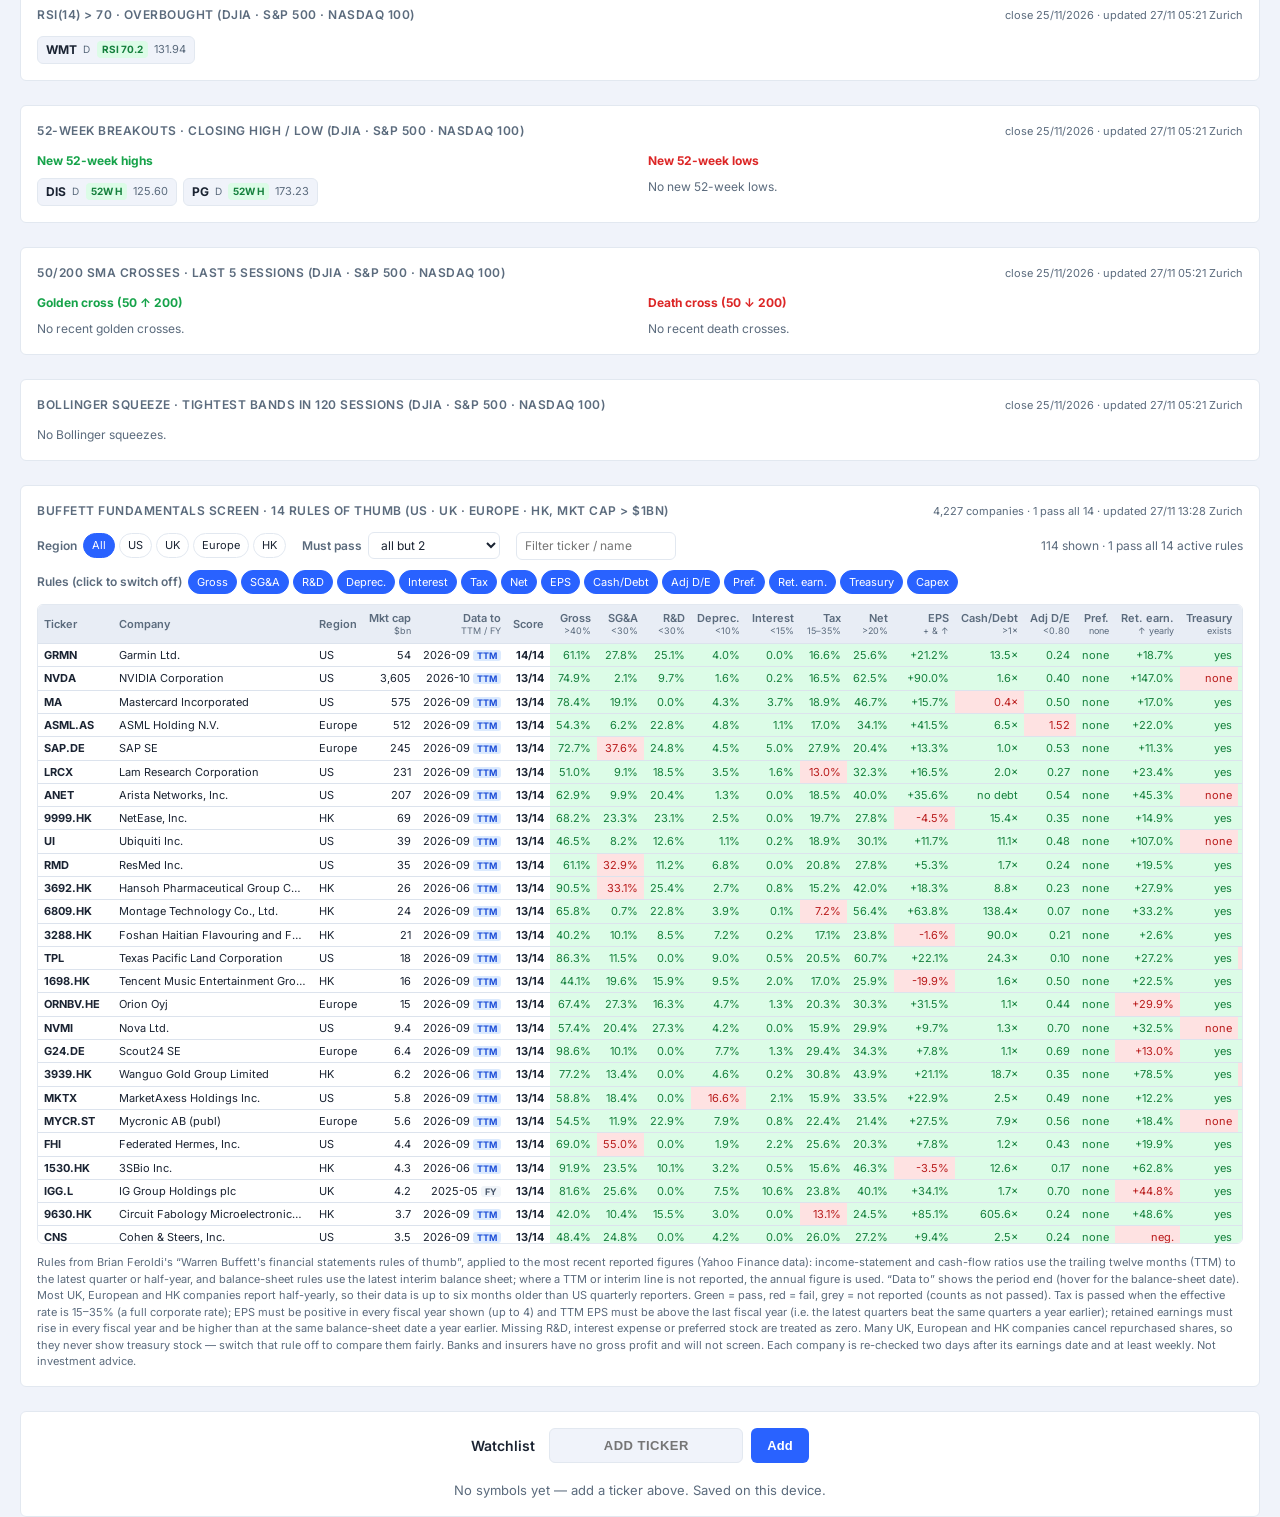
==== commit 267e1ed7: "Update Market Snapshot data 2026-11-27 20:32 UTC" ====
--- a/index.html
+++ b/index.html
@@ -790,14 +790,14 @@
     <!-- Sidebar: Market Snapshot -->
     <aside class="sidebar">
       <div class="sidebar-panel snapshot-panel">
-        <h4><a href="https://www.investing.com/portfolio/?portfolioID=MzU%2Ba2U7MG42Y2Bvbz9mYg%3D%3D" target="_blank" rel="noopener noreferrer">Market Snapshot</a><span class="snapshot-live-status" id="snapshot-live-status" aria-live="polite">Updated 27/11 12:39 Zurich</span></h4>
+        <h4><a href="https://www.investing.com/portfolio/?portfolioID=MzU%2Ba2U7MG42Y2Bvbz9mYg%3D%3D" target="_blank" rel="noopener noreferrer">Market Snapshot</a><span class="snapshot-live-status" id="snapshot-live-status" aria-live="polite">Updated 27/11 21:32 Zurich</span></h4>
         <div class="snapshot-grid">
           <div class="snapshot-cell">
             <div class="snapshot-cell-title">Rates</div>
             <table class="snapshot-table">
               <thead><tr><th>Name</th><th>Last</th><th>Chg.</th><th>Chg.&nbsp;%</th><th>YTD&nbsp;%</th><th>Date</th></tr></thead>
               <tbody id="snap-rates">
-                <tr><td><a href="https://fred.stlouisfed.org/series/SOFR" target="_blank">USD SOFR</a></td><td>3.940</td><td class="chg-pos">+0.020</td><td class="chg-pos">+0.51%</td><td class="chg-pos">+1.81%</td><td class="snap-time">24/11</td></tr>
+                <tr><td><a href="https://fred.stlouisfed.org/series/SOFR" target="_blank">USD SOFR</a></td><td>3.950</td><td class="chg-pos">+0.010</td><td class="chg-pos">+0.25%</td><td class="chg-pos">+2.07%</td><td class="snap-time">25/11</td></tr>
                 <tr><td><a href="https://fred.stlouisfed.org/series/DGS3MO" target="_blank">U.S. 3M</a></td><td>4.360</td><td class="chg-neg">-0.010</td><td class="chg-neg">-0.23%</td><td class="chg-pos">+18.80%</td><td class="snap-time">24/11</td></tr>
                 <tr><td><a href="https://fred.stlouisfed.org/series/DGS1" target="_blank">U.S. 1Y</a></td><td>4.590</td><td class="chg-pos">+0.020</td><td class="chg-pos">+0.44%</td><td class="chg-pos">+31.90%</td><td class="snap-time">24/11</td></tr>
                 <tr><td><a href="https://fred.stlouisfed.org/series/DGS2" target="_blank">U.S. 2Y</a></td><td>4.630</td><td class="chg-pos">+0.000</td><td class="chg-pos">+0.00%</td><td class="chg-pos">+33.43%</td><td class="snap-time">24/11</td></tr>
@@ -820,21 +820,20 @@
             <table class="snapshot-table">
               <thead><tr><th>Name</th><th>Last</th><th>Chg.</th><th>Chg.&nbsp;%</th><th>YTD&nbsp;%</th><th>Date</th></tr></thead>
               <tbody id="snap-currencies">
-                <tr><td><a href="https://www.investing.com/currencies/us-dollar-index" target="_blank">US Dollar Index</a></td><td>103.81</td><td class="chg-pos">+0.14</td><td class="chg-pos">+0.14%</td><td class="chg-pos">+5.63%</td><td class="snap-time">27/11</td></tr>
-                <tr><td><a href="https://www.investing.com/currencies/aud-usd" target="_blank">AUD/USD</a></td><td>0.6676</td><td class="chg-pos">+0.0048</td><td class="chg-pos">+0.73%</td><td class="chg-neg">-0.33%</td><td class="snap-time">27/11</td></tr>
-                <tr><td><a href="https://www.investing.com/currencies/usd-jpy" target="_blank">USD/JPY</a></td><td>159.46</td><td class="chg-pos">+0.24</td><td class="chg-pos">+0.15%</td><td class="chg-pos">+1.95%</td><td class="snap-time">27/11</td></tr>
-                <tr><td><a href="https://www.investing.com/currencies/usd-chf" target="_blank">USD/CHF</a></td><td>0.8353</td><td class="chg-pos">+0.0041</td><td class="chg-pos">+0.50%</td><td class="chg-pos">+5.51%</td><td class="snap-time">27/11</td></tr>
-                <tr><td><a href="https://www.investing.com/currencies/usd-ils" target="_blank">USD/ILS</a></td><td>3.306</td><td class="chg-neg">-0.072</td><td class="chg-neg">-2.13%</td><td class="chg-pos">+4.11%</td><td class="snap-time">27/11</td></tr>
-                <tr><td><a href="https://www.investing.com/currencies/eur-chf" target="_blank">EUR/CHF</a></td><td>0.9155</td><td class="chg-pos">+0.0037</td><td class="chg-pos">+0.40%</td><td class="chg-neg">-1.57%</td><td class="snap-time">27/11</td></tr>
-                <tr><td><a href="https://www.investing.com/currencies/eur-usd" target="_blank">EUR/USD</a></td><td>1.096</td><td class="chg-neg">-0.001</td><td class="chg-neg">-0.06%</td><td class="chg-neg">-6.67%</td><td class="snap-time">27/11</td></tr>
-                <tr><td><a href="https://www.investing.com/currencies/eur-gbp" target="_blank">EUR/GBP</a></td><td>0.8350</td><td class="chg-neg">-0.0016</td><td class="chg-neg">-0.20%</td><td class="chg-neg">-4.27%</td><td class="snap-time">27/11</td></tr>
-                <tr><td><a href="https://www.investing.com/currencies/gbp-chf" target="_blank">GBP/CHF</a></td><td>1.096</td><td class="chg-pos">+0.007</td><td class="chg-pos">+0.61%</td><td class="chg-pos">+2.82%</td><td class="snap-time">27/11</td></tr>
-                <tr><td><a href="https://www.investing.com/currencies/gbp-usd" target="_blank">GBP/USD</a></td><td>1.313</td><td class="chg-pos">+0.001</td><td class="chg-pos">+0.09%</td><td class="chg-neg">-2.54%</td><td class="snap-time">27/11</td></tr>
-                <tr><td><a href="https://www.investing.com/currencies/usd-cad" target="_blank">USD/CAD</a></td><td>1.424</td><td class="chg-pos">+0.003</td><td class="chg-pos">+0.21%</td><td class="chg-pos">+4.02%</td><td class="snap-time">27/11</td></tr>
-                <tr><td><a href="https://www.investing.com/currencies/usd-mxn" target="_blank">USD/MXN</a></td><td>19.52</td><td class="chg-neg">-0.08</td><td class="chg-neg">-0.39%</td><td class="chg-pos">+8.58%</td><td class="snap-time">27/11</td></tr>
-                <tr><td><a href="https://www.investing.com/currencies/usd-brl" target="_blank">USD/BRL</a></td><td>5.653</td><td class="chg-neg">-0.169</td><td class="chg-neg">-2.91%</td><td class="chg-pos">+3.22%</td><td class="snap-time">27/11</td></tr>
-                <tr><td><a href="https://www.investing.com/crypto/bitcoin" target="_blank">BTC/USD</a></td><td>61,679.93</td><td class="chg-pos">+1,185.22</td><td class="chg-pos">+1.96%</td><td class="chg-neg">-29.52%</td><td class="snap-time">27/11</td></tr>
-                <tr><td><a href="https://www.investing.com/crypto/ethereum" target="_blank">ETH/USD</a></td><td>1,726.44</td><td class="chg-pos">+38.70</td><td class="chg-pos">+2.29%</td><td class="chg-neg">-41.81%</td><td class="snap-time">27/11</td></tr>
+                <tr><td><a href="https://www.investing.com/currencies/us-dollar-index" target="_blank">US Dollar Index</a></td><td>104.03</td><td class="chg-pos">+0.36</td><td class="chg-pos">+0.35%</td><td class="chg-pos">+5.85%</td><td class="snap-time">27/11</td></tr>
+                <tr><td><a href="https://www.investing.com/currencies/aud-usd" target="_blank">AUD/USD</a></td><td>0.6651</td><td class="chg-pos">+0.0023</td><td class="chg-pos">+0.35%</td><td class="chg-neg">-0.70%</td><td class="snap-time">27/11</td></tr>
+                <tr><td><a href="https://www.investing.com/currencies/usd-jpy" target="_blank">USD/JPY</a></td><td>159.54</td><td class="chg-pos">+0.33</td><td class="chg-pos">+0.21%</td><td class="chg-pos">+2.00%</td><td class="snap-time">27/11</td></tr>
+                <tr><td><a href="https://www.investing.com/currencies/usd-chf" target="_blank">USD/CHF</a></td><td>0.8361</td><td class="chg-pos">+0.0049</td><td class="chg-pos">+0.59%</td><td class="chg-pos">+5.61%</td><td class="snap-time">27/11</td></tr>
+                <tr><td><a href="https://www.investing.com/currencies/usd-ils" target="_blank">USD/ILS</a></td><td>3.321</td><td class="chg-neg">-0.057</td><td class="chg-neg">-1.69%</td><td class="chg-pos">+4.57%</td><td class="snap-time">27/11</td></tr>
+                <tr><td><a href="https://www.investing.com/currencies/eur-chf" target="_blank">EUR/CHF</a></td><td>0.9143</td><td class="chg-pos">+0.0024</td><td class="chg-pos">+0.27%</td><td class="chg-neg">-1.70%</td><td class="snap-time">27/11</td></tr>
+                <tr><td><a href="https://www.investing.com/currencies/eur-usd" target="_blank">EUR/USD</a></td><td>1.094</td><td class="chg-neg">-0.003</td><td class="chg-neg">-0.29%</td><td class="chg-neg">-6.88%</td><td class="snap-time">27/11</td></tr>
+                <tr><td><a href="https://www.investing.com/currencies/eur-gbp" target="_blank">EUR/GBP</a></td><td>0.8349</td><td class="chg-neg">-0.0017</td><td class="chg-neg">-0.21%</td><td class="chg-neg">-4.28%</td><td class="snap-time">27/11</td></tr>
+                <tr><td><a href="https://www.investing.com/currencies/gbp-usd" target="_blank">GBP/USD</a></td><td>1.310</td><td class="chg-neg">-0.002</td><td class="chg-neg">-0.12%</td><td class="chg-neg">-2.74%</td><td class="snap-time">27/11</td></tr>
+                <tr><td><a href="https://www.investing.com/currencies/usd-cad" target="_blank">USD/CAD</a></td><td>1.425</td><td class="chg-pos">+0.003</td><td class="chg-pos">+0.23%</td><td class="chg-pos">+4.04%</td><td class="snap-time">27/11</td></tr>
+                <tr><td><a href="https://www.investing.com/currencies/usd-mxn" target="_blank">USD/MXN</a></td><td>19.66</td><td class="chg-pos">+0.06</td><td class="chg-pos">+0.33%</td><td class="chg-pos">+9.35%</td><td class="snap-time">27/11</td></tr>
+                <tr><td><a href="https://www.investing.com/currencies/usd-brl" target="_blank">USD/BRL</a></td><td>5.523</td><td class="chg-neg">-0.299</td><td class="chg-neg">-5.13%</td><td class="chg-pos">+0.86%</td><td class="snap-time">27/11</td></tr>
+                <tr><td><a href="https://www.investing.com/crypto/bitcoin" target="_blank">BTC/USD</a></td><td>59,735.99</td><td class="chg-neg">-758.72</td><td class="chg-neg">-1.25%</td><td class="chg-neg">-31.74%</td><td class="snap-time">27/11</td></tr>
+                <tr><td><a href="https://www.investing.com/crypto/ethereum" target="_blank">ETH/USD</a></td><td>1,665.74</td><td class="chg-neg">-22.00</td><td class="chg-neg">-1.30%</td><td class="chg-neg">-43.86%</td><td class="snap-time">27/11</td></tr>
               </tbody>
             </table>
           </div>
@@ -843,19 +842,19 @@
             <table class="snapshot-table">
               <thead><tr><th>Name</th><th>Last</th><th>Chg.</th><th>Chg.&nbsp;%</th><th>YTD&nbsp;%</th><th>Date</th></tr></thead>
               <tbody id="snap-equities">
-                <tr><td><a href="https://www.investing.com/etfs/ishares-msci-world" target="_blank">MSCI World</a></td><td>194.55</td><td class="chg-neg">-0.01</td><td class="chg-neg">-0.01%</td><td class="chg-pos">+5.43%</td><td class="snap-time">25/11</td></tr>
-                <tr><td><a href="https://www.investing.com/indices/japan-ni225" target="_blank">Nikkei 225</a></td><td>58,711.11</td><td class="chg-pos">+1,211.95</td><td class="chg-pos">+2.11%</td><td class="chg-pos">+16.63%</td><td class="snap-time">27/11</td></tr>
-                <tr><td><a href="https://www.investing.com/indices/shanghai-composite" target="_blank">Shanghai</a></td><td>3,606.49</td><td class="chg-pos">+129.60</td><td class="chg-pos">+3.73%</td><td class="chg-neg">-9.13%</td><td class="snap-time">27/11</td></tr>
-                <tr><td><a href="https://www.investing.com/indices/hang-sen-40" target="_blank">Hang Seng</a></td><td>22,694.77</td><td class="chg-pos">+467.89</td><td class="chg-pos">+2.11%</td><td class="chg-neg">-11.45%</td><td class="snap-time">27/11</td></tr>
-                <tr><td><a href="https://www.investing.com/indices/s-p-cnx-nifty" target="_blank">Nifty 50</a></td><td>25,607.20</td><td class="chg-neg">-277.30</td><td class="chg-neg">-1.07%</td><td class="chg-neg">-2.00%</td><td class="snap-time">27/11</td></tr>
-                <tr><td><a href="https://www.investing.com/indices/eu-stoxx50" target="_blank">Euro Stoxx 50</a></td><td>6,086.78</td><td class="chg-pos">+72.04</td><td class="chg-pos">+1.20%</td><td class="chg-pos">+5.01%</td><td class="snap-time">27/11</td></tr>
-                <tr><td><a href="https://www.investing.com/indices/switzerland-20" target="_blank">SMI</a></td><td>14,866.47</td><td class="chg-pos">+48.79</td><td class="chg-pos">+0.33%</td><td class="chg-pos">+12.05%</td><td class="snap-time">27/11</td></tr>
-                <tr><td><a href="https://www.investing.com/indices/germany-30" target="_blank">DAX</a></td><td>25,422.06</td><td class="chg-pos">+206.54</td><td class="chg-pos">+0.82%</td><td class="chg-pos">+3.80%</td><td class="snap-time">27/11</td></tr>
-                <tr><td><a href="https://www.investing.com/indices/france-40" target="_blank">CAC 40</a></td><td>8,135.26</td><td class="chg-pos">+26.52</td><td class="chg-pos">+0.33%</td><td class="chg-neg">-0.17%</td><td class="snap-time">27/11</td></tr>
-                <tr><td><a href="https://www.investing.com/indices/us-spx-500" target="_blank">S&amp;P 500</a></td><td>7,182.78</td><td class="chg-neg">-18.31</td><td class="chg-neg">-0.25%</td><td class="chg-pos">+4.93%</td><td class="snap-time">25/11</td></tr>
-                <tr><td><a href="https://www.investing.com/indices/us-30" target="_blank">Dow Jones</a></td><td>50,182.95</td><td class="chg-pos">+164.25</td><td class="chg-pos">+0.33%</td><td class="chg-pos">+4.41%</td><td class="snap-time">25/11</td></tr>
-                <tr><td><a href="https://www.investing.com/indices/nq-100" target="_blank">Nasdaq 100</a></td><td>26,046.90</td><td class="chg-neg">-167.27</td><td class="chg-neg">-0.64%</td><td class="chg-pos">+3.16%</td><td class="snap-time">25/11</td></tr>
-                <tr><td><a href="https://www.investing.com/indices/volatility-s-p-500" target="_blank">S&amp;P 500 VIX</a></td><td>25.00</td><td class="chg-neg">-1.80</td><td class="chg-neg">-6.72%</td><td class="chg-pos">+67.22%</td><td class="snap-time">27/11</td></tr>
+                <tr><td><a href="https://www.investing.com/etfs/ishares-msci-world" target="_blank">MSCI World</a></td><td>197.66</td><td class="chg-pos">+3.11</td><td class="chg-pos">+1.60%</td><td class="chg-pos">+7.11%</td><td class="snap-time">27/11</td></tr>
+                <tr><td><a href="https://www.investing.com/indices/japan-ni225" target="_blank">Nikkei 225</a></td><td>57,499.16</td><td class="chg-pos">+487.54</td><td class="chg-pos">+0.86%</td><td class="chg-pos">+14.22%</td><td class="snap-time">26/11</td></tr>
+                <tr><td><a href="https://www.investing.com/indices/shanghai-composite" target="_blank">Shanghai</a></td><td>3,476.88</td><td class="chg-pos">+0.41</td><td class="chg-pos">+0.01%</td><td class="chg-neg">-12.40%</td><td class="snap-time">26/11</td></tr>
+                <tr><td><a href="https://www.investing.com/indices/hang-sen-40" target="_blank">Hang Seng</a></td><td>22,226.88</td><td class="chg-pos">+260.87</td><td class="chg-pos">+1.19%</td><td class="chg-neg">-13.28%</td><td class="snap-time">26/11</td></tr>
+                <tr><td><a href="https://www.investing.com/indices/s-p-cnx-nifty" target="_blank">Nifty 50</a></td><td>25,884.50</td><td class="chg-pos">+65.25</td><td class="chg-pos">+0.25%</td><td class="chg-neg">-0.94%</td><td class="snap-time">26/11</td></tr>
+                <tr><td><a href="https://www.investing.com/indices/eu-stoxx50" target="_blank">Euro Stoxx 50</a></td><td>6,089.20</td><td class="chg-pos">+74.46</td><td class="chg-pos">+1.24%</td><td class="chg-pos">+5.05%</td><td class="snap-time">27/11</td></tr>
+                <tr><td><a href="https://www.investing.com/indices/switzerland-20" target="_blank">SMI</a></td><td>14,879.97</td><td class="chg-pos">+62.29</td><td class="chg-pos">+0.42%</td><td class="chg-pos">+12.15%</td><td class="snap-time">27/11</td></tr>
+                <tr><td><a href="https://www.investing.com/indices/germany-30" target="_blank">DAX</a></td><td>25,441.24</td><td class="chg-pos">+225.72</td><td class="chg-pos">+0.90%</td><td class="chg-pos">+3.88%</td><td class="snap-time">27/11</td></tr>
+                <tr><td><a href="https://www.investing.com/indices/france-40" target="_blank">CAC 40</a></td><td>8,156.09</td><td class="chg-pos">+47.35</td><td class="chg-pos">+0.58%</td><td class="chg-pos">+0.08%</td><td class="snap-time">27/11</td></tr>
+                <tr><td><a href="https://www.investing.com/indices/us-spx-500" target="_blank">S&amp;P 500</a></td><td>7,297.49</td><td class="chg-pos">+114.71</td><td class="chg-pos">+1.60%</td><td class="chg-pos">+6.60%</td><td class="snap-time">27/11</td></tr>
+                <tr><td><a href="https://www.investing.com/indices/us-30" target="_blank">Dow Jones</a></td><td>50,774.94</td><td class="chg-pos">+591.99</td><td class="chg-pos">+1.18%</td><td class="chg-pos">+5.64%</td><td class="snap-time">27/11</td></tr>
+                <tr><td><a href="https://www.investing.com/indices/nq-100" target="_blank">Nasdaq 100</a></td><td>26,726.39</td><td class="chg-pos">+679.49</td><td class="chg-pos">+2.61%</td><td class="chg-pos">+5.85%</td><td class="snap-time">27/11</td></tr>
+                <tr><td><a href="https://www.investing.com/indices/volatility-s-p-500" target="_blank">S&amp;P 500 VIX</a></td><td>23.81</td><td class="chg-neg">-2.99</td><td class="chg-neg">-11.16%</td><td class="chg-pos">+59.26%</td><td class="snap-time">27/11</td></tr>
               </tbody>
             </table>
           </div>
@@ -864,19 +863,19 @@
             <table class="snapshot-table">
               <thead><tr><th>Name</th><th>Last</th><th>Chg.</th><th>Chg.&nbsp;%</th><th>YTD&nbsp;%</th><th>Date</th></tr></thead>
               <tbody id="snap-commodities">
-                <tr><td><a href="https://www.investing.com/commodities/real-time-futures" target="_blank">S&amp;P GSCI</a></td><td>650.30</td><td class="chg-neg">-0.00</td><td class="chg-neg">-0.00%</td><td class="chg-pos">+18.55%</td><td class="snap-time">27/11</td></tr>
-                <tr><td><a href="https://www.investing.com/commodities/gold" target="_blank">XAU/USD</a></td><td>3,706.20</td><td class="chg-pos">+170.40</td><td class="chg-pos">+4.82%</td><td class="chg-neg">-14.63%</td><td class="snap-time">27/11</td></tr>
-                <tr><td><a href="https://www.investing.com/commodities/silver" target="_blank">XAG/USD</a></td><td>44.51</td><td class="chg-pos">+4.45</td><td class="chg-pos">+11.12%</td><td class="chg-neg">-36.54%</td><td class="snap-time">27/11</td></tr>
-                <tr><td><a href="https://www.investing.com/commodities/platinum" target="_blank">Platinum</a></td><td>1,343.30</td><td class="chg-pos">+101.90</td><td class="chg-pos">+8.21%</td><td class="chg-neg">-33.97%</td><td class="snap-time">27/11</td></tr>
-                <tr><td><a href="https://www.investing.com/commodities/palladium" target="_blank">Palladium</a></td><td>911.00</td><td class="chg-pos">+79.90</td><td class="chg-pos">+9.61%</td><td class="chg-neg">-44.08%</td><td class="snap-time">27/11</td></tr>
-                <tr><td><a href="https://www.investing.com/commodities/crude-oil" target="_blank">Crude Oil WTI</a></td><td>85.42</td><td class="chg-pos">+1.74</td><td class="chg-pos">+2.08%</td><td class="chg-pos">+48.76%</td><td class="snap-time">27/11</td></tr>
-                <tr><td><a href="https://www.investing.com/commodities/brent-oil" target="_blank">Brent Oil</a></td><td>92.10</td><td class="chg-neg">-2.51</td><td class="chg-neg">-2.65%</td><td class="chg-pos">+51.36%</td><td class="snap-time">27/11</td></tr>
-                <tr><td><a href="https://www.investing.com/commodities/natural-gas" target="_blank">Natural Gas</a></td><td>3.568</td><td class="chg-pos">+0.299</td><td class="chg-pos">+9.15%</td><td class="chg-neg">-3.20%</td><td class="snap-time">27/11</td></tr>
-                <tr><td><a href="https://www.investing.com/commodities/copper" target="_blank">Copper</a></td><td>5.676</td><td class="chg-pos">+0.344</td><td class="chg-pos">+6.45%</td><td class="chg-pos">+0.83%</td><td class="snap-time">27/11</td></tr>
-                <tr><td><a href="https://www.investing.com/commodities/aluminum" target="_blank">Aluminum</a></td><td>2,839.00</td><td class="chg-pos">+16.25</td><td class="chg-pos">+0.58%</td><td class="chg-neg">-2.31%</td><td class="snap-time">27/11</td></tr>
-                <tr><td><a href="https://www.investing.com/commodities/uranium" target="_blank">Uranium</a></td><td>17.71</td><td class="chg-neg">-0.27</td><td class="chg-neg">-1.50%</td><td class="chg-neg">-9.03%</td><td class="snap-time">25/11</td></tr>
-                <tr><td><a href="https://www.investing.com/commodities/us-cocoa" target="_blank">Cocoa</a></td><td>5,419.00</td><td class="chg-pos">+117.00</td><td class="chg-pos">+2.21%</td><td class="chg-neg">-10.65%</td><td class="snap-time">27/11</td></tr>
-                <tr><td><a href="https://www.investing.com/commodities/us-coffee-c" target="_blank">Coffee</a></td><td>276.30</td><td class="chg-pos">+0.65</td><td class="chg-pos">+0.24%</td><td class="chg-neg">-20.77%</td><td class="snap-time">27/11</td></tr>
+                <tr><td><a href="https://www.investing.com/commodities/real-time-futures" target="_blank">S&amp;P GSCI</a></td><td>656.75</td><td class="chg-pos">+6.45</td><td class="chg-pos">+0.99%</td><td class="chg-pos">+19.73%</td><td class="snap-time">27/11</td></tr>
+                <tr><td><a href="https://www.investing.com/commodities/gold" target="_blank">XAU/USD</a></td><td>3,668.50</td><td class="chg-pos">+132.70</td><td class="chg-pos">+3.75%</td><td class="chg-neg">-15.49%</td><td class="snap-time">27/11</td></tr>
+                <tr><td><a href="https://www.investing.com/commodities/silver" target="_blank">XAG/USD</a></td><td>43.70</td><td class="chg-pos">+3.65</td><td class="chg-pos">+9.11%</td><td class="chg-neg">-37.69%</td><td class="snap-time">27/11</td></tr>
+                <tr><td><a href="https://www.investing.com/commodities/platinum" target="_blank">Platinum</a></td><td>1,312.40</td><td class="chg-pos">+71.00</td><td class="chg-pos">+5.72%</td><td class="chg-neg">-35.49%</td><td class="snap-time">27/11</td></tr>
+                <tr><td><a href="https://www.investing.com/commodities/palladium" target="_blank">Palladium</a></td><td>891.00</td><td class="chg-pos">+59.90</td><td class="chg-pos">+7.21%</td><td class="chg-neg">-45.31%</td><td class="snap-time">27/11</td></tr>
+                <tr><td><a href="https://www.investing.com/commodities/crude-oil" target="_blank">Crude Oil WTI</a></td><td>83.08</td><td class="chg-neg">-0.60</td><td class="chg-neg">-0.72%</td><td class="chg-pos">+44.69%</td><td class="snap-time">27/11</td></tr>
+                <tr><td><a href="https://www.investing.com/commodities/brent-oil" target="_blank">Brent Oil</a></td><td>90.84</td><td class="chg-neg">-3.77</td><td class="chg-neg">-3.98%</td><td class="chg-pos">+49.29%</td><td class="snap-time">27/11</td></tr>
+                <tr><td><a href="https://www.investing.com/commodities/natural-gas" target="_blank">Natural Gas</a></td><td>3.491</td><td class="chg-pos">+0.222</td><td class="chg-pos">+6.79%</td><td class="chg-neg">-5.29%</td><td class="snap-time">27/11</td></tr>
+                <tr><td><a href="https://www.investing.com/commodities/copper" target="_blank">Copper</a></td><td>5.601</td><td class="chg-pos">+0.268</td><td class="chg-pos">+5.03%</td><td class="chg-neg">-0.52%</td><td class="snap-time">27/11</td></tr>
+                <tr><td><a href="https://www.investing.com/commodities/aluminum" target="_blank">Aluminum</a></td><td>2,786.00</td><td class="chg-neg">-36.75</td><td class="chg-neg">-1.30%</td><td class="chg-neg">-4.14%</td><td class="snap-time">27/11</td></tr>
+                <tr><td><a href="https://www.investing.com/commodities/uranium" target="_blank">Uranium</a></td><td>18.16</td><td class="chg-pos">+0.45</td><td class="chg-pos">+2.54%</td><td class="chg-neg">-6.72%</td><td class="snap-time">27/11</td></tr>
+                <tr><td><a href="https://www.investing.com/commodities/us-cocoa" target="_blank">Cocoa</a></td><td>5,499.00</td><td class="chg-pos">+197.00</td><td class="chg-pos">+3.72%</td><td class="chg-neg">-9.33%</td><td class="snap-time">27/11</td></tr>
+                <tr><td><a href="https://www.investing.com/commodities/us-coffee-c" target="_blank">Coffee</a></td><td>275.55</td><td class="chg-neg">-0.10</td><td class="chg-neg">-0.04%</td><td class="chg-neg">-20.99%</td><td class="snap-time">27/11</td></tr>
               </tbody>
             </table>
           </div>
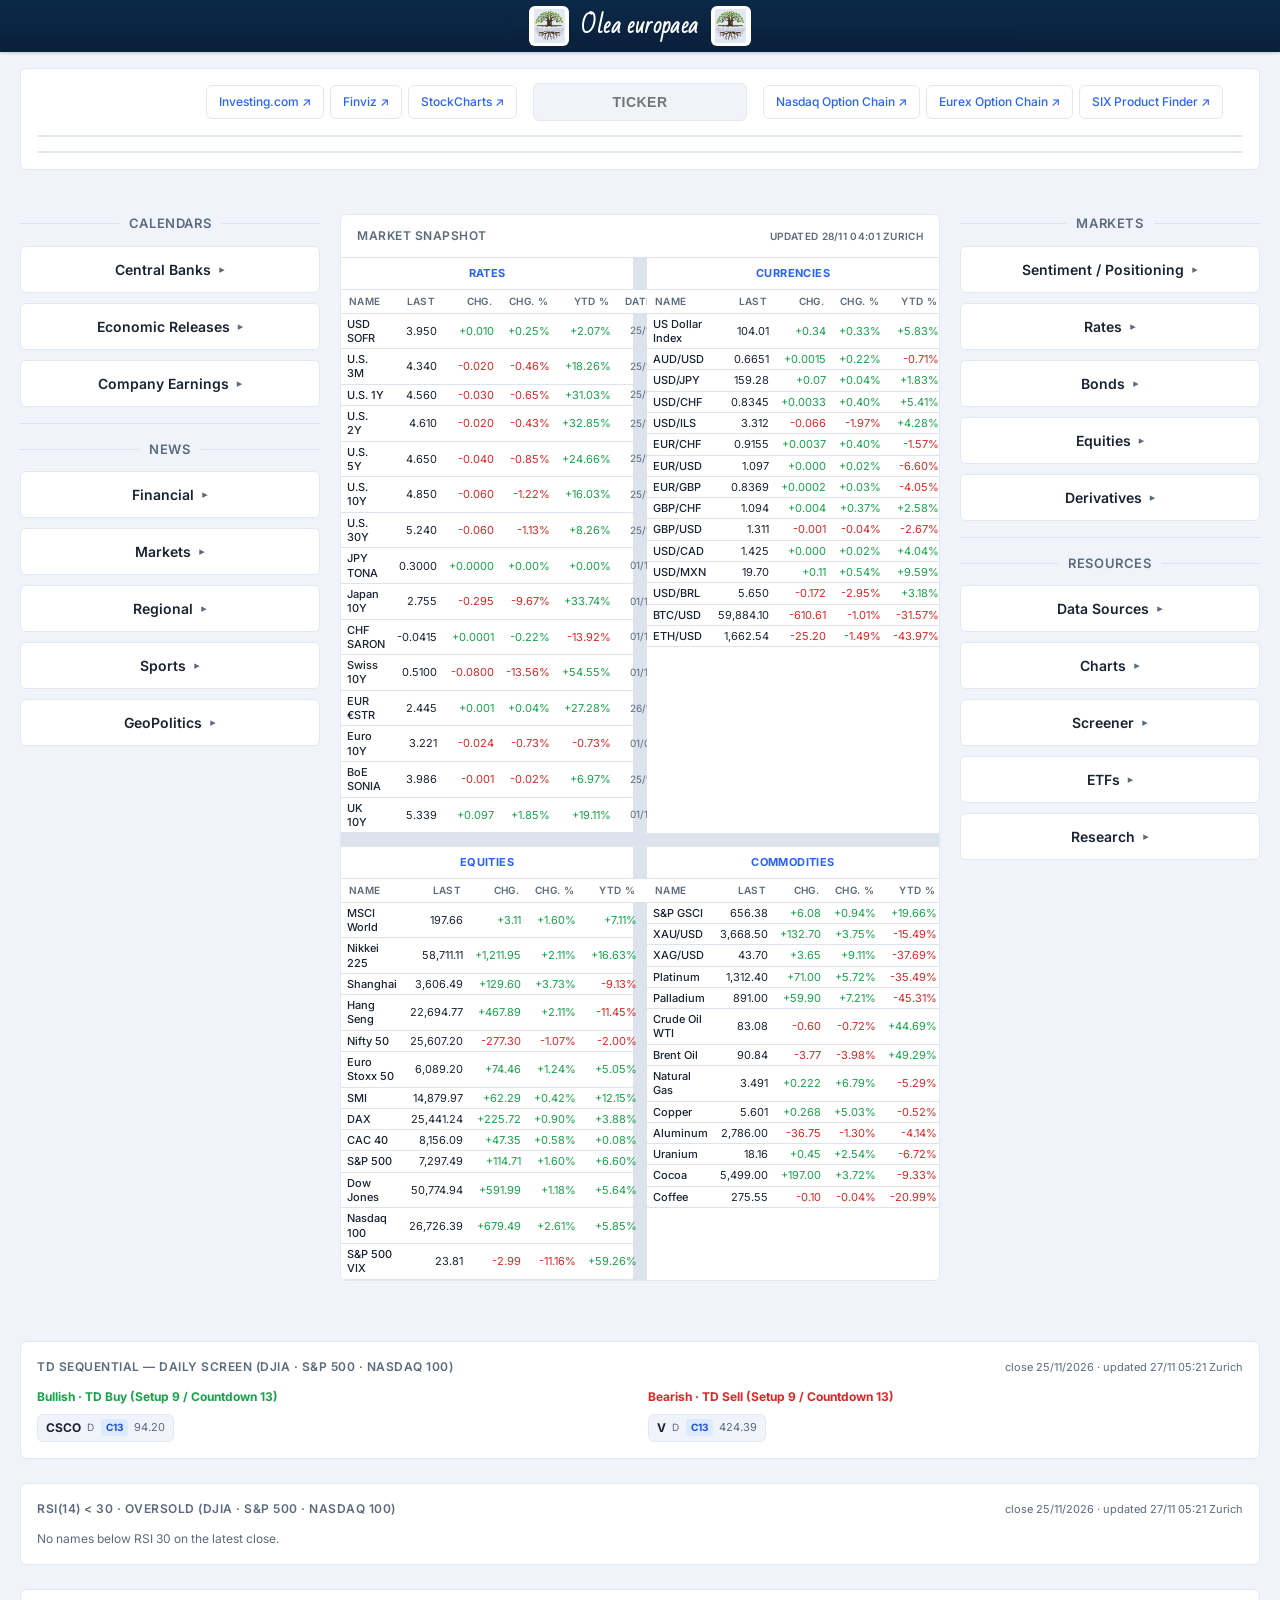
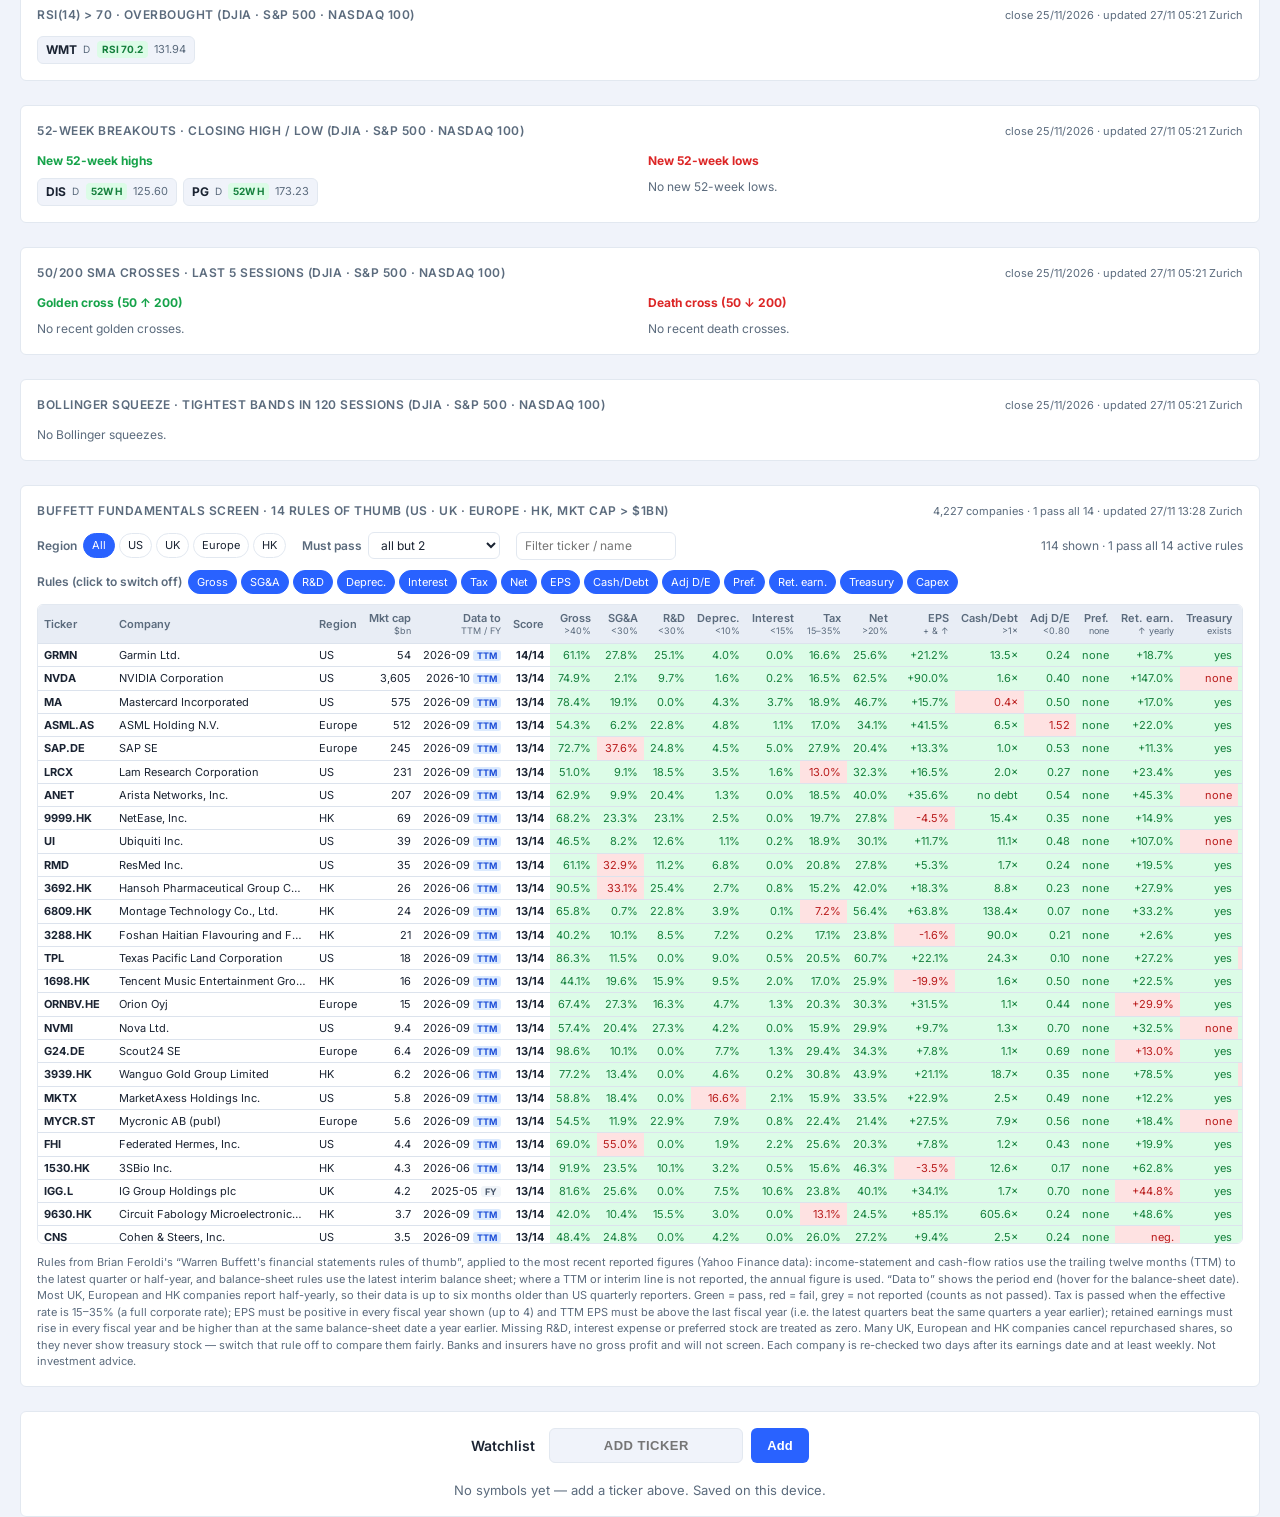
==== commit 208c1ee5: "Update Market Snapshot data 2026-11-28 03:01 UTC" ====
--- a/index.html
+++ b/index.html
@@ -790,7 +790,7 @@
     <!-- Sidebar: Market Snapshot -->
     <aside class="sidebar">
       <div class="sidebar-panel snapshot-panel">
-        <h4><a href="https://www.investing.com/portfolio/?portfolioID=MzU%2Ba2U7MG42Y2Bvbz9mYg%3D%3D" target="_blank" rel="noopener noreferrer">Market Snapshot</a><span class="snapshot-live-status" id="snapshot-live-status" aria-live="polite">Updated 27/11 21:32 Zurich</span></h4>
+        <h4><a href="https://www.investing.com/portfolio/?portfolioID=MzU%2Ba2U7MG42Y2Bvbz9mYg%3D%3D" target="_blank" rel="noopener noreferrer">Market Snapshot</a><span class="snapshot-live-status" id="snapshot-live-status" aria-live="polite">Updated 28/11 04:01 Zurich</span></h4>
         <div class="snapshot-grid">
           <div class="snapshot-cell">
             <div class="snapshot-cell-title">Rates</div>
@@ -798,12 +798,12 @@
               <thead><tr><th>Name</th><th>Last</th><th>Chg.</th><th>Chg.&nbsp;%</th><th>YTD&nbsp;%</th><th>Date</th></tr></thead>
               <tbody id="snap-rates">
                 <tr><td><a href="https://fred.stlouisfed.org/series/SOFR" target="_blank">USD SOFR</a></td><td>3.950</td><td class="chg-pos">+0.010</td><td class="chg-pos">+0.25%</td><td class="chg-pos">+2.07%</td><td class="snap-time">25/11</td></tr>
-                <tr><td><a href="https://fred.stlouisfed.org/series/DGS3MO" target="_blank">U.S. 3M</a></td><td>4.360</td><td class="chg-neg">-0.010</td><td class="chg-neg">-0.23%</td><td class="chg-pos">+18.80%</td><td class="snap-time">24/11</td></tr>
-                <tr><td><a href="https://fred.stlouisfed.org/series/DGS1" target="_blank">U.S. 1Y</a></td><td>4.590</td><td class="chg-pos">+0.020</td><td class="chg-pos">+0.44%</td><td class="chg-pos">+31.90%</td><td class="snap-time">24/11</td></tr>
-                <tr><td><a href="https://fred.stlouisfed.org/series/DGS2" target="_blank">U.S. 2Y</a></td><td>4.630</td><td class="chg-pos">+0.000</td><td class="chg-pos">+0.00%</td><td class="chg-pos">+33.43%</td><td class="snap-time">24/11</td></tr>
-                <tr><td><a href="https://fred.stlouisfed.org/series/DGS5" target="_blank">U.S. 5Y</a></td><td>4.690</td><td class="chg-neg">-0.050</td><td class="chg-neg">-1.05%</td><td class="chg-pos">+25.74%</td><td class="snap-time">24/11</td></tr>
-                <tr><td><a href="https://fred.stlouisfed.org/series/DGS10" target="_blank">U.S. 10Y</a></td><td>4.910</td><td class="chg-neg">-0.010</td><td class="chg-neg">-0.20%</td><td class="chg-pos">+17.46%</td><td class="snap-time">24/11</td></tr>
-                <tr><td><a href="https://fred.stlouisfed.org/series/DGS30" target="_blank">U.S. 30Y</a></td><td>5.300</td><td class="chg-pos">+0.010</td><td class="chg-pos">+0.19%</td><td class="chg-pos">+9.50%</td><td class="snap-time">24/11</td></tr>
+                <tr><td><a href="https://fred.stlouisfed.org/series/DGS3MO" target="_blank">U.S. 3M</a></td><td>4.340</td><td class="chg-neg">-0.020</td><td class="chg-neg">-0.46%</td><td class="chg-pos">+18.26%</td><td class="snap-time">25/11</td></tr>
+                <tr><td><a href="https://fred.stlouisfed.org/series/DGS1" target="_blank">U.S. 1Y</a></td><td>4.560</td><td class="chg-neg">-0.030</td><td class="chg-neg">-0.65%</td><td class="chg-pos">+31.03%</td><td class="snap-time">25/11</td></tr>
+                <tr><td><a href="https://fred.stlouisfed.org/series/DGS2" target="_blank">U.S. 2Y</a></td><td>4.610</td><td class="chg-neg">-0.020</td><td class="chg-neg">-0.43%</td><td class="chg-pos">+32.85%</td><td class="snap-time">25/11</td></tr>
+                <tr><td><a href="https://fred.stlouisfed.org/series/DGS5" target="_blank">U.S. 5Y</a></td><td>4.650</td><td class="chg-neg">-0.040</td><td class="chg-neg">-0.85%</td><td class="chg-pos">+24.66%</td><td class="snap-time">25/11</td></tr>
+                <tr><td><a href="https://fred.stlouisfed.org/series/DGS10" target="_blank">U.S. 10Y</a></td><td>4.850</td><td class="chg-neg">-0.060</td><td class="chg-neg">-1.22%</td><td class="chg-pos">+16.03%</td><td class="snap-time">25/11</td></tr>
+                <tr><td><a href="https://fred.stlouisfed.org/series/DGS30" target="_blank">U.S. 30Y</a></td><td>5.240</td><td class="chg-neg">-0.060</td><td class="chg-neg">-1.13%</td><td class="chg-pos">+8.26%</td><td class="snap-time">25/11</td></tr>
                 <tr><td><a href="https://fred.stlouisfed.org/series/IRSTCB01JPM156N" target="_blank">JPY TONA</a></td><td>0.3000</td><td class="chg-pos">+0.0000</td><td class="chg-pos">+0.00%</td><td class="chg-pos">+0.00%</td><td class="snap-time">01/12</td></tr>
                 <tr><td><a href="https://fred.stlouisfed.org/series/IRLTLT01JPM156N" target="_blank">Japan 10Y</a></td><td>2.755</td><td class="chg-neg">-0.295</td><td class="chg-neg">-9.67%</td><td class="chg-pos">+33.74%</td><td class="snap-time">01/10</td></tr>
                 <tr><td><a href="https://fred.stlouisfed.org/series/IR3TIB01CHM156N" target="_blank">CHF SARON</a></td><td>-0.0415</td><td class="chg-pos">+0.0001</td><td class="chg-pos">-0.22%</td><td class="chg-neg">-13.92%</td><td class="snap-time">01/10</td></tr>
@@ -820,20 +820,21 @@
             <table class="snapshot-table">
               <thead><tr><th>Name</th><th>Last</th><th>Chg.</th><th>Chg.&nbsp;%</th><th>YTD&nbsp;%</th><th>Date</th></tr></thead>
               <tbody id="snap-currencies">
-                <tr><td><a href="https://www.investing.com/currencies/us-dollar-index" target="_blank">US Dollar Index</a></td><td>104.03</td><td class="chg-pos">+0.36</td><td class="chg-pos">+0.35%</td><td class="chg-pos">+5.85%</td><td class="snap-time">27/11</td></tr>
-                <tr><td><a href="https://www.investing.com/currencies/aud-usd" target="_blank">AUD/USD</a></td><td>0.6651</td><td class="chg-pos">+0.0023</td><td class="chg-pos">+0.35%</td><td class="chg-neg">-0.70%</td><td class="snap-time">27/11</td></tr>
-                <tr><td><a href="https://www.investing.com/currencies/usd-jpy" target="_blank">USD/JPY</a></td><td>159.54</td><td class="chg-pos">+0.33</td><td class="chg-pos">+0.21%</td><td class="chg-pos">+2.00%</td><td class="snap-time">27/11</td></tr>
-                <tr><td><a href="https://www.investing.com/currencies/usd-chf" target="_blank">USD/CHF</a></td><td>0.8361</td><td class="chg-pos">+0.0049</td><td class="chg-pos">+0.59%</td><td class="chg-pos">+5.61%</td><td class="snap-time">27/11</td></tr>
-                <tr><td><a href="https://www.investing.com/currencies/usd-ils" target="_blank">USD/ILS</a></td><td>3.321</td><td class="chg-neg">-0.057</td><td class="chg-neg">-1.69%</td><td class="chg-pos">+4.57%</td><td class="snap-time">27/11</td></tr>
-                <tr><td><a href="https://www.investing.com/currencies/eur-chf" target="_blank">EUR/CHF</a></td><td>0.9143</td><td class="chg-pos">+0.0024</td><td class="chg-pos">+0.27%</td><td class="chg-neg">-1.70%</td><td class="snap-time">27/11</td></tr>
-                <tr><td><a href="https://www.investing.com/currencies/eur-usd" target="_blank">EUR/USD</a></td><td>1.094</td><td class="chg-neg">-0.003</td><td class="chg-neg">-0.29%</td><td class="chg-neg">-6.88%</td><td class="snap-time">27/11</td></tr>
-                <tr><td><a href="https://www.investing.com/currencies/eur-gbp" target="_blank">EUR/GBP</a></td><td>0.8349</td><td class="chg-neg">-0.0017</td><td class="chg-neg">-0.21%</td><td class="chg-neg">-4.28%</td><td class="snap-time">27/11</td></tr>
-                <tr><td><a href="https://www.investing.com/currencies/gbp-usd" target="_blank">GBP/USD</a></td><td>1.310</td><td class="chg-neg">-0.002</td><td class="chg-neg">-0.12%</td><td class="chg-neg">-2.74%</td><td class="snap-time">27/11</td></tr>
-                <tr><td><a href="https://www.investing.com/currencies/usd-cad" target="_blank">USD/CAD</a></td><td>1.425</td><td class="chg-pos">+0.003</td><td class="chg-pos">+0.23%</td><td class="chg-pos">+4.04%</td><td class="snap-time">27/11</td></tr>
-                <tr><td><a href="https://www.investing.com/currencies/usd-mxn" target="_blank">USD/MXN</a></td><td>19.66</td><td class="chg-pos">+0.06</td><td class="chg-pos">+0.33%</td><td class="chg-pos">+9.35%</td><td class="snap-time">27/11</td></tr>
-                <tr><td><a href="https://www.investing.com/currencies/usd-brl" target="_blank">USD/BRL</a></td><td>5.523</td><td class="chg-neg">-0.299</td><td class="chg-neg">-5.13%</td><td class="chg-pos">+0.86%</td><td class="snap-time">27/11</td></tr>
-                <tr><td><a href="https://www.investing.com/crypto/bitcoin" target="_blank">BTC/USD</a></td><td>59,735.99</td><td class="chg-neg">-758.72</td><td class="chg-neg">-1.25%</td><td class="chg-neg">-31.74%</td><td class="snap-time">27/11</td></tr>
-                <tr><td><a href="https://www.investing.com/crypto/ethereum" target="_blank">ETH/USD</a></td><td>1,665.74</td><td class="chg-neg">-22.00</td><td class="chg-neg">-1.30%</td><td class="chg-neg">-43.86%</td><td class="snap-time">27/11</td></tr>
+                <tr><td><a href="https://www.investing.com/currencies/us-dollar-index" target="_blank">US Dollar Index</a></td><td>104.01</td><td class="chg-pos">+0.34</td><td class="chg-pos">+0.33%</td><td class="chg-pos">+5.83%</td><td class="snap-time">27/11</td></tr>
+                <tr><td><a href="https://www.investing.com/currencies/aud-usd" target="_blank">AUD/USD</a></td><td>0.6651</td><td class="chg-pos">+0.0015</td><td class="chg-pos">+0.22%</td><td class="chg-neg">-0.71%</td><td class="snap-time">28/11</td></tr>
+                <tr><td><a href="https://www.investing.com/currencies/usd-jpy" target="_blank">USD/JPY</a></td><td>159.28</td><td class="chg-pos">+0.07</td><td class="chg-pos">+0.04%</td><td class="chg-pos">+1.83%</td><td class="snap-time">27/11</td></tr>
+                <tr><td><a href="https://www.investing.com/currencies/usd-chf" target="_blank">USD/CHF</a></td><td>0.8345</td><td class="chg-pos">+0.0033</td><td class="chg-pos">+0.40%</td><td class="chg-pos">+5.41%</td><td class="snap-time">27/11</td></tr>
+                <tr><td><a href="https://www.investing.com/currencies/usd-ils" target="_blank">USD/ILS</a></td><td>3.312</td><td class="chg-neg">-0.066</td><td class="chg-neg">-1.97%</td><td class="chg-pos">+4.28%</td><td class="snap-time">27/11</td></tr>
+                <tr><td><a href="https://www.investing.com/currencies/eur-chf" target="_blank">EUR/CHF</a></td><td>0.9155</td><td class="chg-pos">+0.0037</td><td class="chg-pos">+0.40%</td><td class="chg-neg">-1.57%</td><td class="snap-time">27/11</td></tr>
+                <tr><td><a href="https://www.investing.com/currencies/eur-usd" target="_blank">EUR/USD</a></td><td>1.097</td><td class="chg-pos">+0.000</td><td class="chg-pos">+0.02%</td><td class="chg-neg">-6.60%</td><td class="snap-time">27/11</td></tr>
+                <tr><td><a href="https://www.investing.com/currencies/eur-gbp" target="_blank">EUR/GBP</a></td><td>0.8369</td><td class="chg-pos">+0.0002</td><td class="chg-pos">+0.03%</td><td class="chg-neg">-4.05%</td><td class="snap-time">27/11</td></tr>
+                <tr><td><a href="https://www.investing.com/currencies/gbp-chf" target="_blank">GBP/CHF</a></td><td>1.094</td><td class="chg-pos">+0.004</td><td class="chg-pos">+0.37%</td><td class="chg-pos">+2.58%</td><td class="snap-time">27/11</td></tr>
+                <tr><td><a href="https://www.investing.com/currencies/gbp-usd" target="_blank">GBP/USD</a></td><td>1.311</td><td class="chg-neg">-0.001</td><td class="chg-neg">-0.04%</td><td class="chg-neg">-2.67%</td><td class="snap-time">27/11</td></tr>
+                <tr><td><a href="https://www.investing.com/currencies/usd-cad" target="_blank">USD/CAD</a></td><td>1.425</td><td class="chg-pos">+0.000</td><td class="chg-pos">+0.02%</td><td class="chg-pos">+4.04%</td><td class="snap-time">28/11</td></tr>
+                <tr><td><a href="https://www.investing.com/currencies/usd-mxn" target="_blank">USD/MXN</a></td><td>19.70</td><td class="chg-pos">+0.11</td><td class="chg-pos">+0.54%</td><td class="chg-pos">+9.59%</td><td class="snap-time">27/11</td></tr>
+                <tr><td><a href="https://www.investing.com/currencies/usd-brl" target="_blank">USD/BRL</a></td><td>5.650</td><td class="chg-neg">-0.172</td><td class="chg-neg">-2.95%</td><td class="chg-pos">+3.18%</td><td class="snap-time">27/11</td></tr>
+                <tr><td><a href="https://www.investing.com/crypto/bitcoin" target="_blank">BTC/USD</a></td><td>59,884.10</td><td class="chg-neg">-610.61</td><td class="chg-neg">-1.01%</td><td class="chg-neg">-31.57%</td><td class="snap-time">28/11</td></tr>
+                <tr><td><a href="https://www.investing.com/crypto/ethereum" target="_blank">ETH/USD</a></td><td>1,662.54</td><td class="chg-neg">-25.20</td><td class="chg-neg">-1.49%</td><td class="chg-neg">-43.97%</td><td class="snap-time">28/11</td></tr>
               </tbody>
             </table>
           </div>
@@ -843,10 +844,10 @@
               <thead><tr><th>Name</th><th>Last</th><th>Chg.</th><th>Chg.&nbsp;%</th><th>YTD&nbsp;%</th><th>Date</th></tr></thead>
               <tbody id="snap-equities">
                 <tr><td><a href="https://www.investing.com/etfs/ishares-msci-world" target="_blank">MSCI World</a></td><td>197.66</td><td class="chg-pos">+3.11</td><td class="chg-pos">+1.60%</td><td class="chg-pos">+7.11%</td><td class="snap-time">27/11</td></tr>
-                <tr><td><a href="https://www.investing.com/indices/japan-ni225" target="_blank">Nikkei 225</a></td><td>57,499.16</td><td class="chg-pos">+487.54</td><td class="chg-pos">+0.86%</td><td class="chg-pos">+14.22%</td><td class="snap-time">26/11</td></tr>
-                <tr><td><a href="https://www.investing.com/indices/shanghai-composite" target="_blank">Shanghai</a></td><td>3,476.88</td><td class="chg-pos">+0.41</td><td class="chg-pos">+0.01%</td><td class="chg-neg">-12.40%</td><td class="snap-time">26/11</td></tr>
-                <tr><td><a href="https://www.investing.com/indices/hang-sen-40" target="_blank">Hang Seng</a></td><td>22,226.88</td><td class="chg-pos">+260.87</td><td class="chg-pos">+1.19%</td><td class="chg-neg">-13.28%</td><td class="snap-time">26/11</td></tr>
-                <tr><td><a href="https://www.investing.com/indices/s-p-cnx-nifty" target="_blank">Nifty 50</a></td><td>25,884.50</td><td class="chg-pos">+65.25</td><td class="chg-pos">+0.25%</td><td class="chg-neg">-0.94%</td><td class="snap-time">26/11</td></tr>
+                <tr><td><a href="https://www.investing.com/indices/japan-ni225" target="_blank">Nikkei 225</a></td><td>58,711.11</td><td class="chg-pos">+1,211.95</td><td class="chg-pos">+2.11%</td><td class="chg-pos">+16.63%</td><td class="snap-time">27/11</td></tr>
+                <tr><td><a href="https://www.investing.com/indices/shanghai-composite" target="_blank">Shanghai</a></td><td>3,606.49</td><td class="chg-pos">+129.60</td><td class="chg-pos">+3.73%</td><td class="chg-neg">-9.13%</td><td class="snap-time">27/11</td></tr>
+                <tr><td><a href="https://www.investing.com/indices/hang-sen-40" target="_blank">Hang Seng</a></td><td>22,694.77</td><td class="chg-pos">+467.89</td><td class="chg-pos">+2.11%</td><td class="chg-neg">-11.45%</td><td class="snap-time">27/11</td></tr>
+                <tr><td><a href="https://www.investing.com/indices/s-p-cnx-nifty" target="_blank">Nifty 50</a></td><td>25,607.20</td><td class="chg-neg">-277.30</td><td class="chg-neg">-1.07%</td><td class="chg-neg">-2.00%</td><td class="snap-time">27/11</td></tr>
                 <tr><td><a href="https://www.investing.com/indices/eu-stoxx50" target="_blank">Euro Stoxx 50</a></td><td>6,089.20</td><td class="chg-pos">+74.46</td><td class="chg-pos">+1.24%</td><td class="chg-pos">+5.05%</td><td class="snap-time">27/11</td></tr>
                 <tr><td><a href="https://www.investing.com/indices/switzerland-20" target="_blank">SMI</a></td><td>14,879.97</td><td class="chg-pos">+62.29</td><td class="chg-pos">+0.42%</td><td class="chg-pos">+12.15%</td><td class="snap-time">27/11</td></tr>
                 <tr><td><a href="https://www.investing.com/indices/germany-30" target="_blank">DAX</a></td><td>25,441.24</td><td class="chg-pos">+225.72</td><td class="chg-pos">+0.90%</td><td class="chg-pos">+3.88%</td><td class="snap-time">27/11</td></tr>
@@ -863,7 +864,7 @@
             <table class="snapshot-table">
               <thead><tr><th>Name</th><th>Last</th><th>Chg.</th><th>Chg.&nbsp;%</th><th>YTD&nbsp;%</th><th>Date</th></tr></thead>
               <tbody id="snap-commodities">
-                <tr><td><a href="https://www.investing.com/commodities/real-time-futures" target="_blank">S&amp;P GSCI</a></td><td>656.75</td><td class="chg-pos">+6.45</td><td class="chg-pos">+0.99%</td><td class="chg-pos">+19.73%</td><td class="snap-time">27/11</td></tr>
+                <tr><td><a href="https://www.investing.com/commodities/real-time-futures" target="_blank">S&amp;P GSCI</a></td><td>656.38</td><td class="chg-pos">+6.08</td><td class="chg-pos">+0.94%</td><td class="chg-pos">+19.66%</td><td class="snap-time">27/11</td></tr>
                 <tr><td><a href="https://www.investing.com/commodities/gold" target="_blank">XAU/USD</a></td><td>3,668.50</td><td class="chg-pos">+132.70</td><td class="chg-pos">+3.75%</td><td class="chg-neg">-15.49%</td><td class="snap-time">27/11</td></tr>
                 <tr><td><a href="https://www.investing.com/commodities/silver" target="_blank">XAG/USD</a></td><td>43.70</td><td class="chg-pos">+3.65</td><td class="chg-pos">+9.11%</td><td class="chg-neg">-37.69%</td><td class="snap-time">27/11</td></tr>
                 <tr><td><a href="https://www.investing.com/commodities/platinum" target="_blank">Platinum</a></td><td>1,312.40</td><td class="chg-pos">+71.00</td><td class="chg-pos">+5.72%</td><td class="chg-neg">-35.49%</td><td class="snap-time">27/11</td></tr>
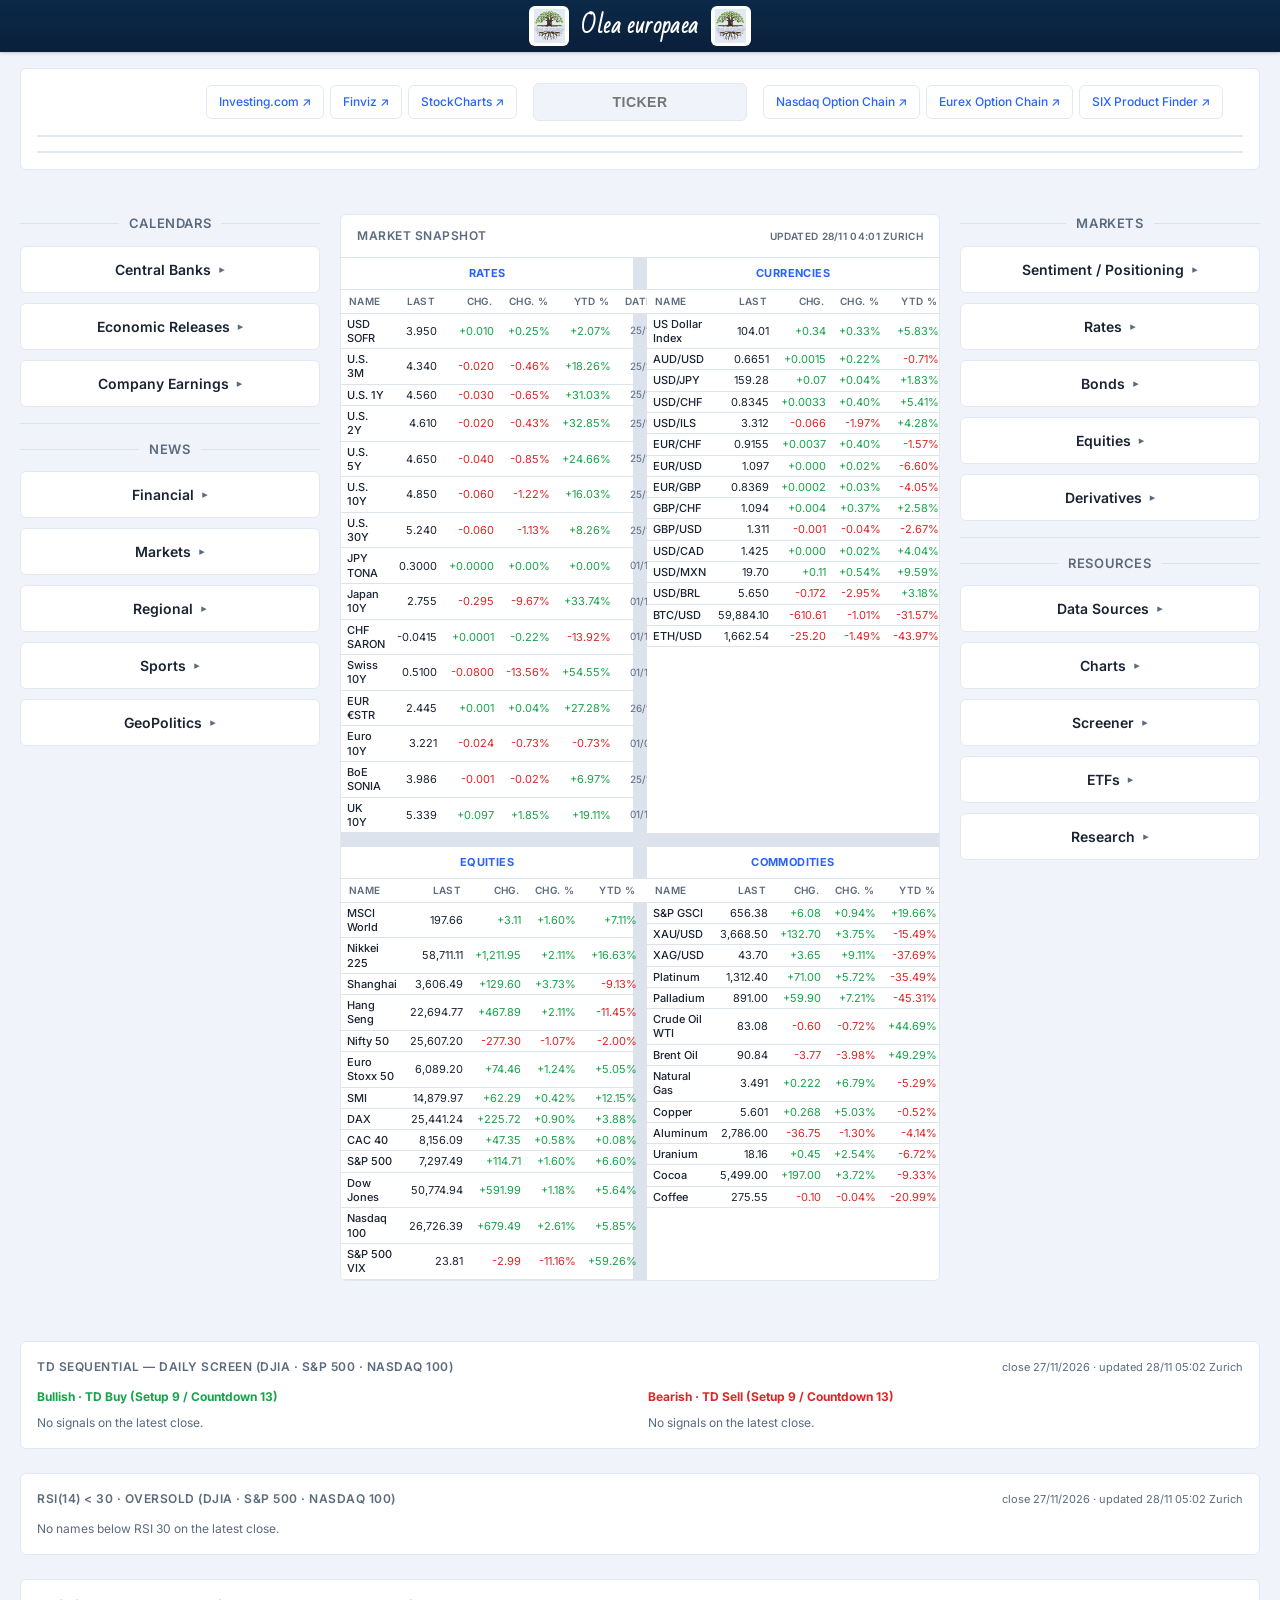
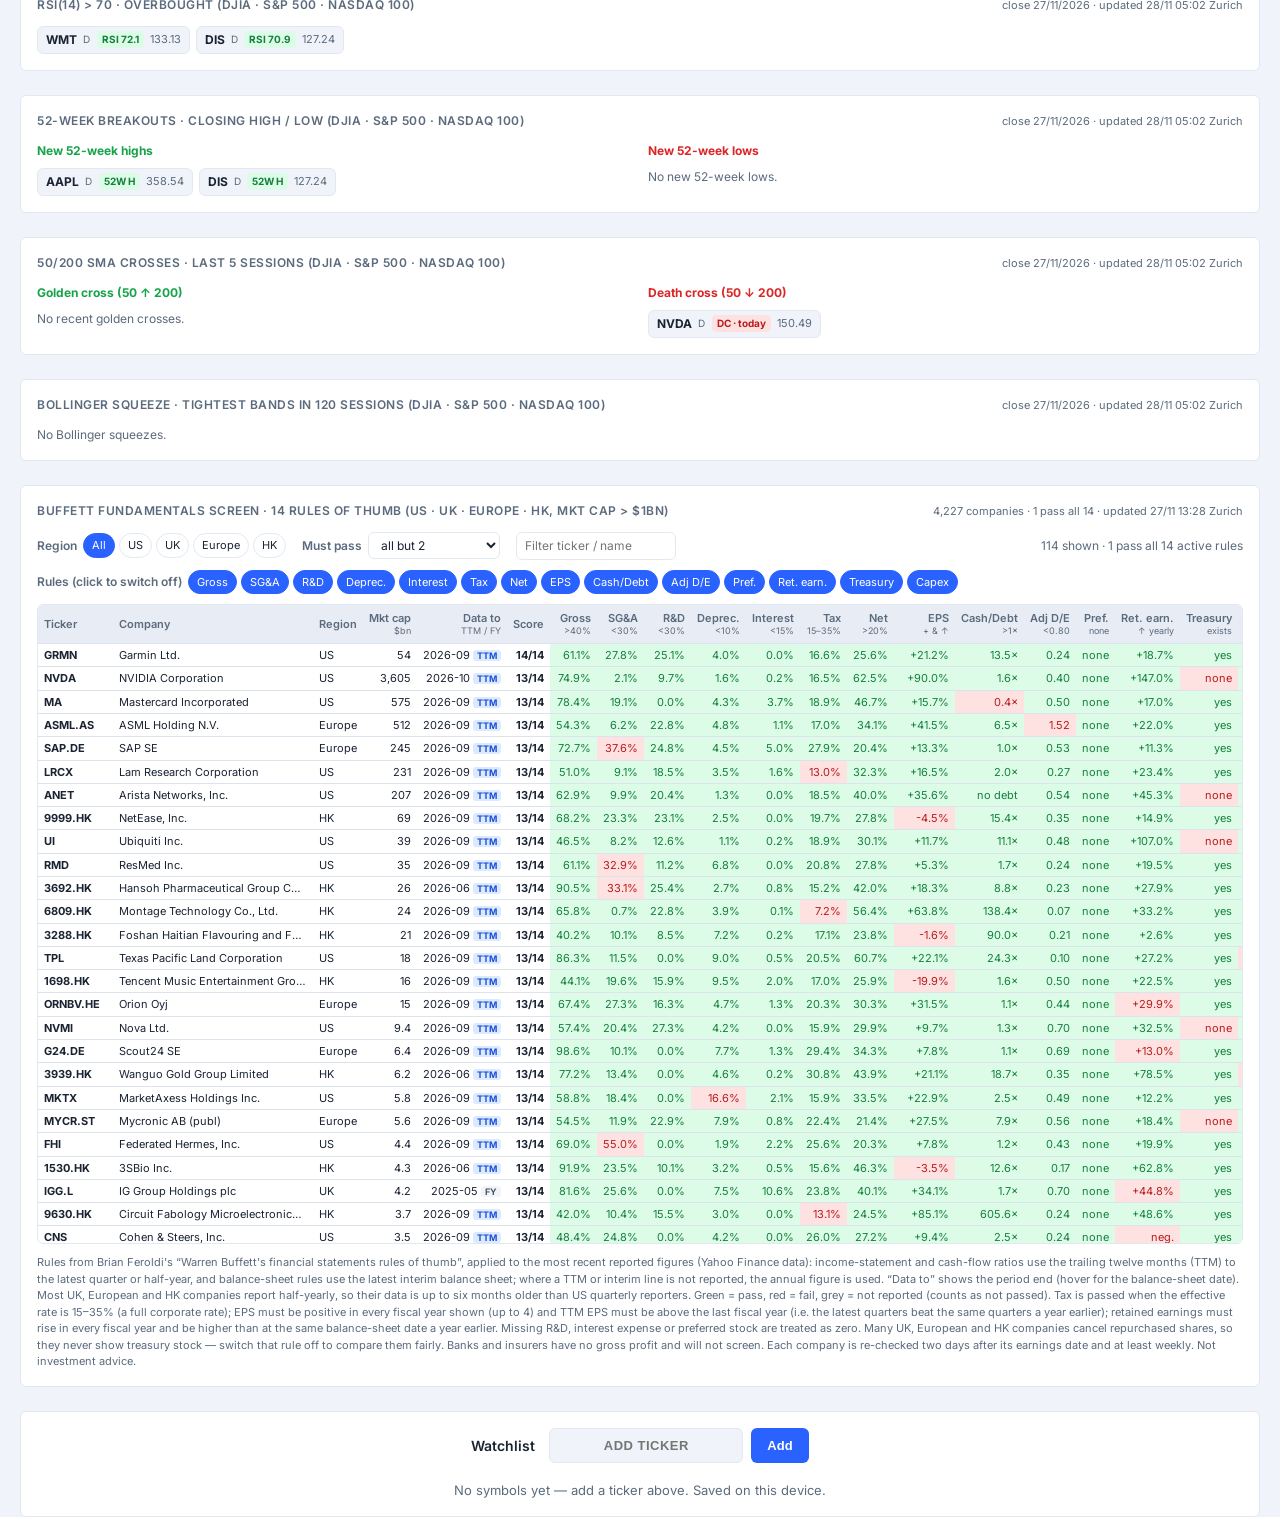
==== commit 09e79bc5: "Update TD Sequential screen 2026-11-28 04:02 UTC" ====
--- a/index.html
+++ b/index.html
@@ -1190,18 +1190,18 @@
   <!-- TD SEQUENTIAL SCREEN (full page width) -->
   <div class="td-band">
     <div class="sidebar-panel td-panel">
-      <h4>TD Sequential — Daily Screen (DJIA · S&amp;P 500 · Nasdaq 100)<span class="td-updated" id="td-updated"><!--TD_UPDATED_START-->close 25/11/2026 · updated 27/11 05:21 Zurich<!--TD_UPDATED_END--></span></h4>
+      <h4>TD Sequential — Daily Screen (DJIA · S&amp;P 500 · Nasdaq 100)<span class="td-updated" id="td-updated"><!--TD_UPDATED_START-->close 27/11/2026 · updated 28/11 05:02 Zurich<!--TD_UPDATED_END--></span></h4>
       <div class="td-cols">
         <div class="td-col">
           <div class="td-col-title td-bull">Bullish · TD Buy (Setup&nbsp;9 / Countdown&nbsp;13)</div>
           <div class="td-list" id="td-bullish"><!--TD_BULLISH_START-->
-<a class="td-item" href="https://finviz.com/quote.ashx?t=CSCO" target="_blank" rel="noopener noreferrer"><span class="td-tkr">CSCO</span><span class="td-idx">D</span><span class="td-sig td-c13">C13</span><span class="td-px">94.20</span></a>
+<p class="td-empty">No signals on the latest close.</p>
 <!--TD_BULLISH_END--></div>
         </div>
         <div class="td-col">
           <div class="td-col-title td-bear">Bearish · TD Sell (Setup&nbsp;9 / Countdown&nbsp;13)</div>
           <div class="td-list" id="td-bearish"><!--TD_BEARISH_START-->
-<a class="td-item" href="https://finviz.com/quote.ashx?t=V" target="_blank" rel="noopener noreferrer"><span class="td-tkr">V</span><span class="td-idx">D</span><span class="td-sig td-c13">C13</span><span class="td-px">424.39</span></a>
+<p class="td-empty">No signals on the latest close.</p>
 <!--TD_BEARISH_END--></div>
         </div>
       </div>
@@ -1211,7 +1211,7 @@
   <!-- RSI OVERSOLD SCREEN (full page width) -->
   <div class="td-band">
     <div class="sidebar-panel td-panel">
-      <h4>RSI(14) &lt; 30 · Oversold (DJIA · S&amp;P 500 · Nasdaq 100)<span class="td-updated" id="rsi-updated"><!--RSI_UPDATED_START-->close 25/11/2026 · updated 27/11 05:21 Zurich<!--RSI_UPDATED_END--></span></h4>
+      <h4>RSI(14) &lt; 30 · Oversold (DJIA · S&amp;P 500 · Nasdaq 100)<span class="td-updated" id="rsi-updated"><!--RSI_UPDATED_START-->close 27/11/2026 · updated 28/11 05:02 Zurich<!--RSI_UPDATED_END--></span></h4>
       <div class="td-list" id="rsi-list"><!--RSI_LIST_START-->
 <p class="td-empty">No names below RSI 30 on the latest close.</p>
 <!--RSI_LIST_END--></div>
@@ -1221,9 +1221,10 @@
   <!-- RSI OVERBOUGHT SCREEN (full page width) -->
   <div class="td-band">
     <div class="sidebar-panel td-panel">
-      <h4>RSI(14) &gt; 70 · Overbought (DJIA · S&amp;P 500 · Nasdaq 100)<span class="td-updated" id="rsi-ob-updated"><!--RSI_OB_UPDATED_START-->close 25/11/2026 · updated 27/11 05:21 Zurich<!--RSI_OB_UPDATED_END--></span></h4>
+      <h4>RSI(14) &gt; 70 · Overbought (DJIA · S&amp;P 500 · Nasdaq 100)<span class="td-updated" id="rsi-ob-updated"><!--RSI_OB_UPDATED_START-->close 27/11/2026 · updated 28/11 05:02 Zurich<!--RSI_OB_UPDATED_END--></span></h4>
       <div class="td-list" id="rsi-ob-list"><!--RSI_OB_LIST_START-->
-<a class="td-item" href="https://finviz.com/quote.ashx?t=WMT" target="_blank" rel="noopener noreferrer"><span class="td-tkr">WMT</span><span class="td-idx">D</span><span class="td-sig td-rsi-ob">RSI 70.2</span><span class="td-px">131.94</span></a>
+<a class="td-item" href="https://finviz.com/quote.ashx?t=WMT" target="_blank" rel="noopener noreferrer"><span class="td-tkr">WMT</span><span class="td-idx">D</span><span class="td-sig td-rsi-ob">RSI 72.1</span><span class="td-px">133.13</span></a>
+<a class="td-item" href="https://finviz.com/quote.ashx?t=DIS" target="_blank" rel="noopener noreferrer"><span class="td-tkr">DIS</span><span class="td-idx">D</span><span class="td-sig td-rsi-ob">RSI 70.9</span><span class="td-px">127.24</span></a>
 <!--RSI_OB_LIST_END--></div>
     </div>
   </div>
@@ -1231,13 +1232,13 @@
   <!-- 52-WEEK HIGH/LOW BREAKOUTS (full page width) -->
   <div class="td-band">
     <div class="sidebar-panel td-panel">
-      <h4>52-Week Breakouts · closing high / low (DJIA · S&amp;P 500 · Nasdaq 100)<span class="td-updated" id="hl-updated"><!--HL_UPDATED_START-->close 25/11/2026 · updated 27/11 05:21 Zurich<!--HL_UPDATED_END--></span></h4>
+      <h4>52-Week Breakouts · closing high / low (DJIA · S&amp;P 500 · Nasdaq 100)<span class="td-updated" id="hl-updated"><!--HL_UPDATED_START-->close 27/11/2026 · updated 28/11 05:02 Zurich<!--HL_UPDATED_END--></span></h4>
       <div class="td-cols">
         <div class="td-col">
           <div class="td-col-title td-bull">New 52-week highs</div>
           <div class="td-list" id="hl-high"><!--HL_HIGH_START-->
-<a class="td-item" href="https://finviz.com/quote.ashx?t=DIS" target="_blank" rel="noopener noreferrer"><span class="td-tkr">DIS</span><span class="td-idx">D</span><span class="td-sig td-hi">52W H</span><span class="td-px">125.60</span></a>
-<a class="td-item" href="https://finviz.com/quote.ashx?t=PG" target="_blank" rel="noopener noreferrer"><span class="td-tkr">PG</span><span class="td-idx">D</span><span class="td-sig td-hi">52W H</span><span class="td-px">173.23</span></a>
+<a class="td-item" href="https://finviz.com/quote.ashx?t=AAPL" target="_blank" rel="noopener noreferrer"><span class="td-tkr">AAPL</span><span class="td-idx">D</span><span class="td-sig td-hi">52W H</span><span class="td-px">358.54</span></a>
+<a class="td-item" href="https://finviz.com/quote.ashx?t=DIS" target="_blank" rel="noopener noreferrer"><span class="td-tkr">DIS</span><span class="td-idx">D</span><span class="td-sig td-hi">52W H</span><span class="td-px">127.24</span></a>
 <!--HL_HIGH_END--></div>
         </div>
         <div class="td-col">
@@ -1253,7 +1254,7 @@
   <!-- 50/200 SMA CROSSES (full page width) -->
   <div class="td-band">
     <div class="sidebar-panel td-panel">
-      <h4>50/200 SMA Crosses · last 5 sessions (DJIA · S&amp;P 500 · Nasdaq 100)<span class="td-updated" id="cross-updated"><!--CROSS_UPDATED_START-->close 25/11/2026 · updated 27/11 05:21 Zurich<!--CROSS_UPDATED_END--></span></h4>
+      <h4>50/200 SMA Crosses · last 5 sessions (DJIA · S&amp;P 500 · Nasdaq 100)<span class="td-updated" id="cross-updated"><!--CROSS_UPDATED_START-->close 27/11/2026 · updated 28/11 05:02 Zurich<!--CROSS_UPDATED_END--></span></h4>
       <div class="td-cols">
         <div class="td-col">
           <div class="td-col-title td-bull">Golden cross (50 &uarr; 200)</div>
@@ -1264,7 +1265,7 @@
         <div class="td-col">
           <div class="td-col-title td-bear">Death cross (50 &darr; 200)</div>
           <div class="td-list" id="cross-death"><!--CROSS_DEATH_START-->
-<p class="td-empty">No recent death crosses.</p>
+<a class="td-item" href="https://finviz.com/quote.ashx?t=NVDA" target="_blank" rel="noopener noreferrer"><span class="td-tkr">NVDA</span><span class="td-idx">D</span><span class="td-sig td-dc">DC · today</span><span class="td-px">150.49</span></a>
 <!--CROSS_DEATH_END--></div>
         </div>
       </div>
@@ -1274,7 +1275,7 @@
   <!-- BOLLINGER SQUEEZE (full page width) -->
   <div class="td-band">
     <div class="sidebar-panel td-panel">
-      <h4>Bollinger Squeeze · tightest bands in 120 sessions (DJIA · S&amp;P 500 · Nasdaq 100)<span class="td-updated" id="sqz-updated"><!--SQZ_UPDATED_START-->close 25/11/2026 · updated 27/11 05:21 Zurich<!--SQZ_UPDATED_END--></span></h4>
+      <h4>Bollinger Squeeze · tightest bands in 120 sessions (DJIA · S&amp;P 500 · Nasdaq 100)<span class="td-updated" id="sqz-updated"><!--SQZ_UPDATED_START-->close 27/11/2026 · updated 28/11 05:02 Zurich<!--SQZ_UPDATED_END--></span></h4>
       <div class="td-list" id="sqz-list"><!--SQZ_LIST_START-->
 <p class="td-empty">No Bollinger squeezes.</p>
 <!--SQZ_LIST_END--></div>
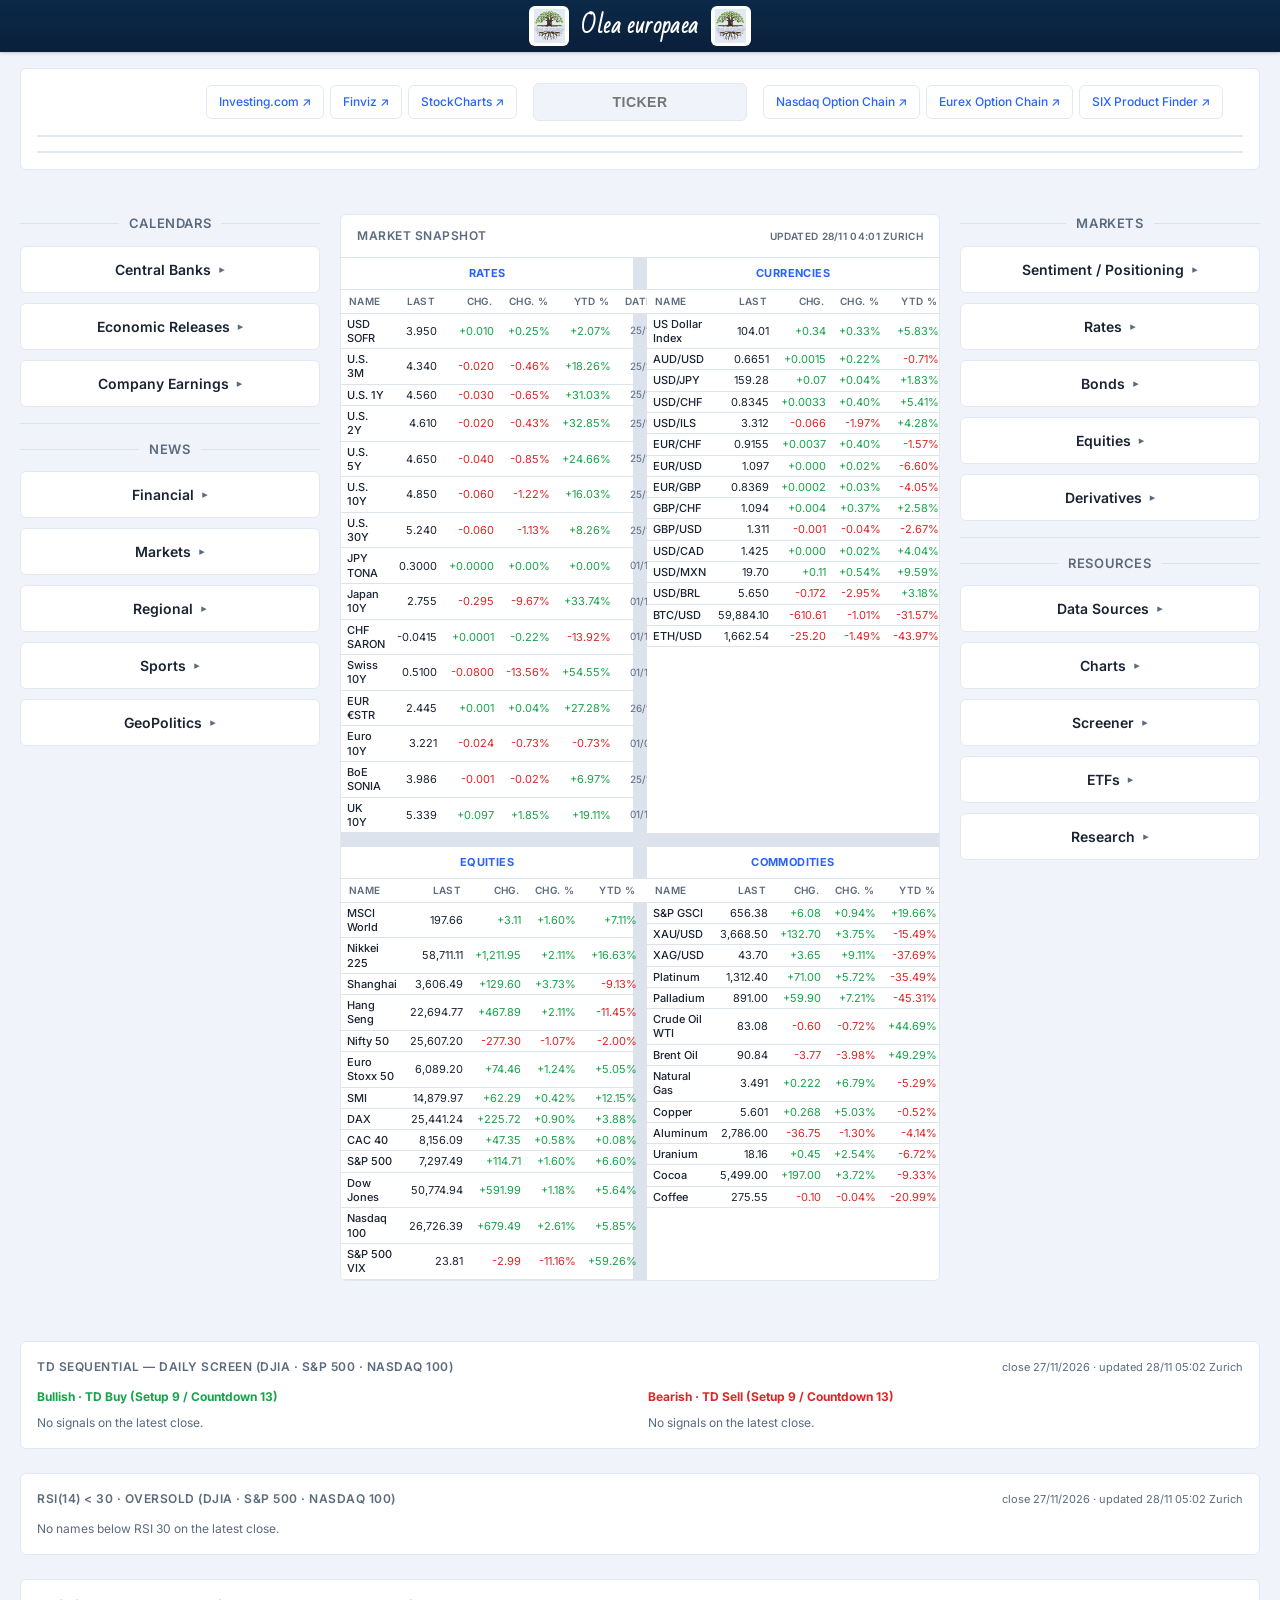
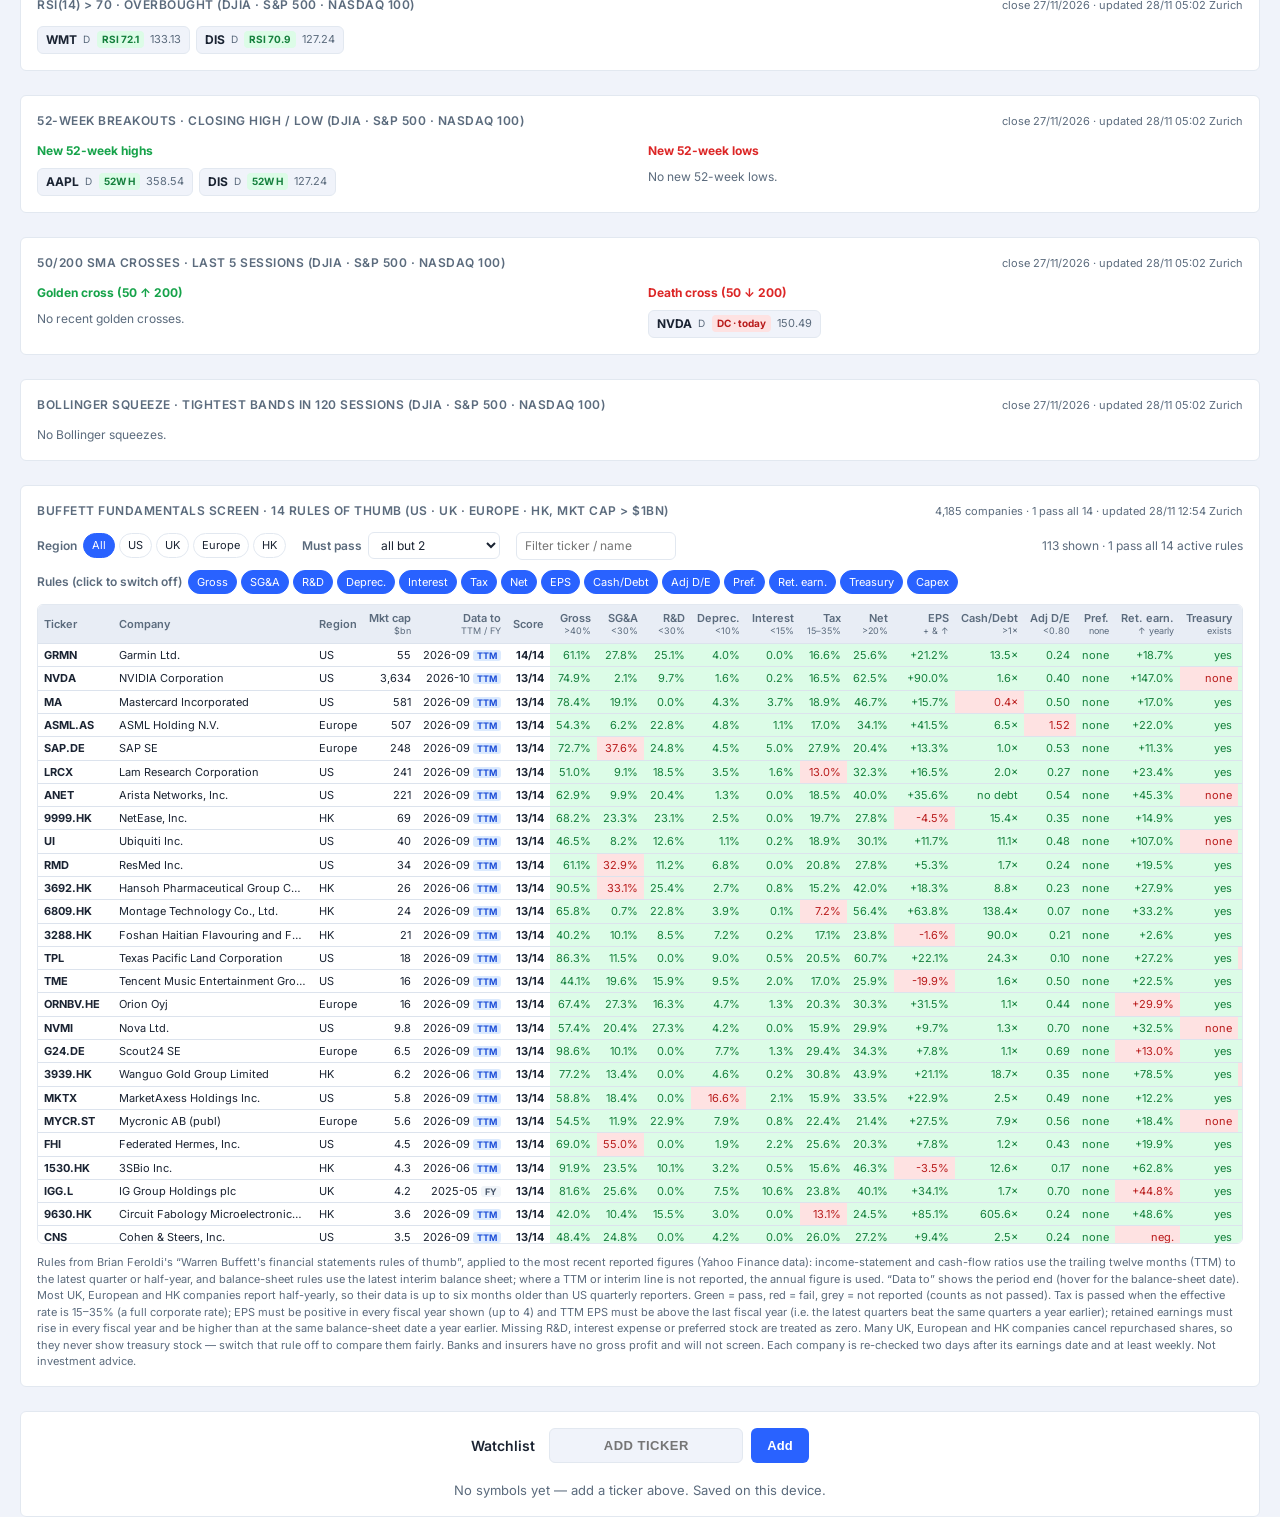
==== commit ae2bb5f1: "Update Buffett screen 2026-11-28 11:54 UTC" ====
--- a/index.html
+++ b/index.html
@@ -1285,7 +1285,7 @@
   <!-- BUFFETT FUNDAMENTALS SCREEN (full page width) — data: data/buffett_screen.json, built by buffett_screen.py -->
   <div class="td-band" id="buffett-band">
     <div class="sidebar-panel td-panel">
-      <h4>Buffett Fundamentals Screen · 14 rules of thumb (US · UK · Europe · HK, mkt cap &gt; $1bn)<span class="td-updated" id="bf-updated"><!--BUFFETT_UPDATED_START-->4,227 companies · 1 pass all 14 · updated 27/11 13:28 Zurich<!--BUFFETT_UPDATED_END--></span></h4>
+      <h4>Buffett Fundamentals Screen · 14 rules of thumb (US · UK · Europe · HK, mkt cap &gt; $1bn)<span class="td-updated" id="bf-updated"><!--BUFFETT_UPDATED_START-->4,185 companies · 1 pass all 14 · updated 28/11 12:54 Zurich<!--BUFFETT_UPDATED_END--></span></h4>
       <div class="bf-controls">
         <div class="bf-group" id="bf-regions" role="group" aria-label="Region">
           <span class="bf-label">Region</span>
